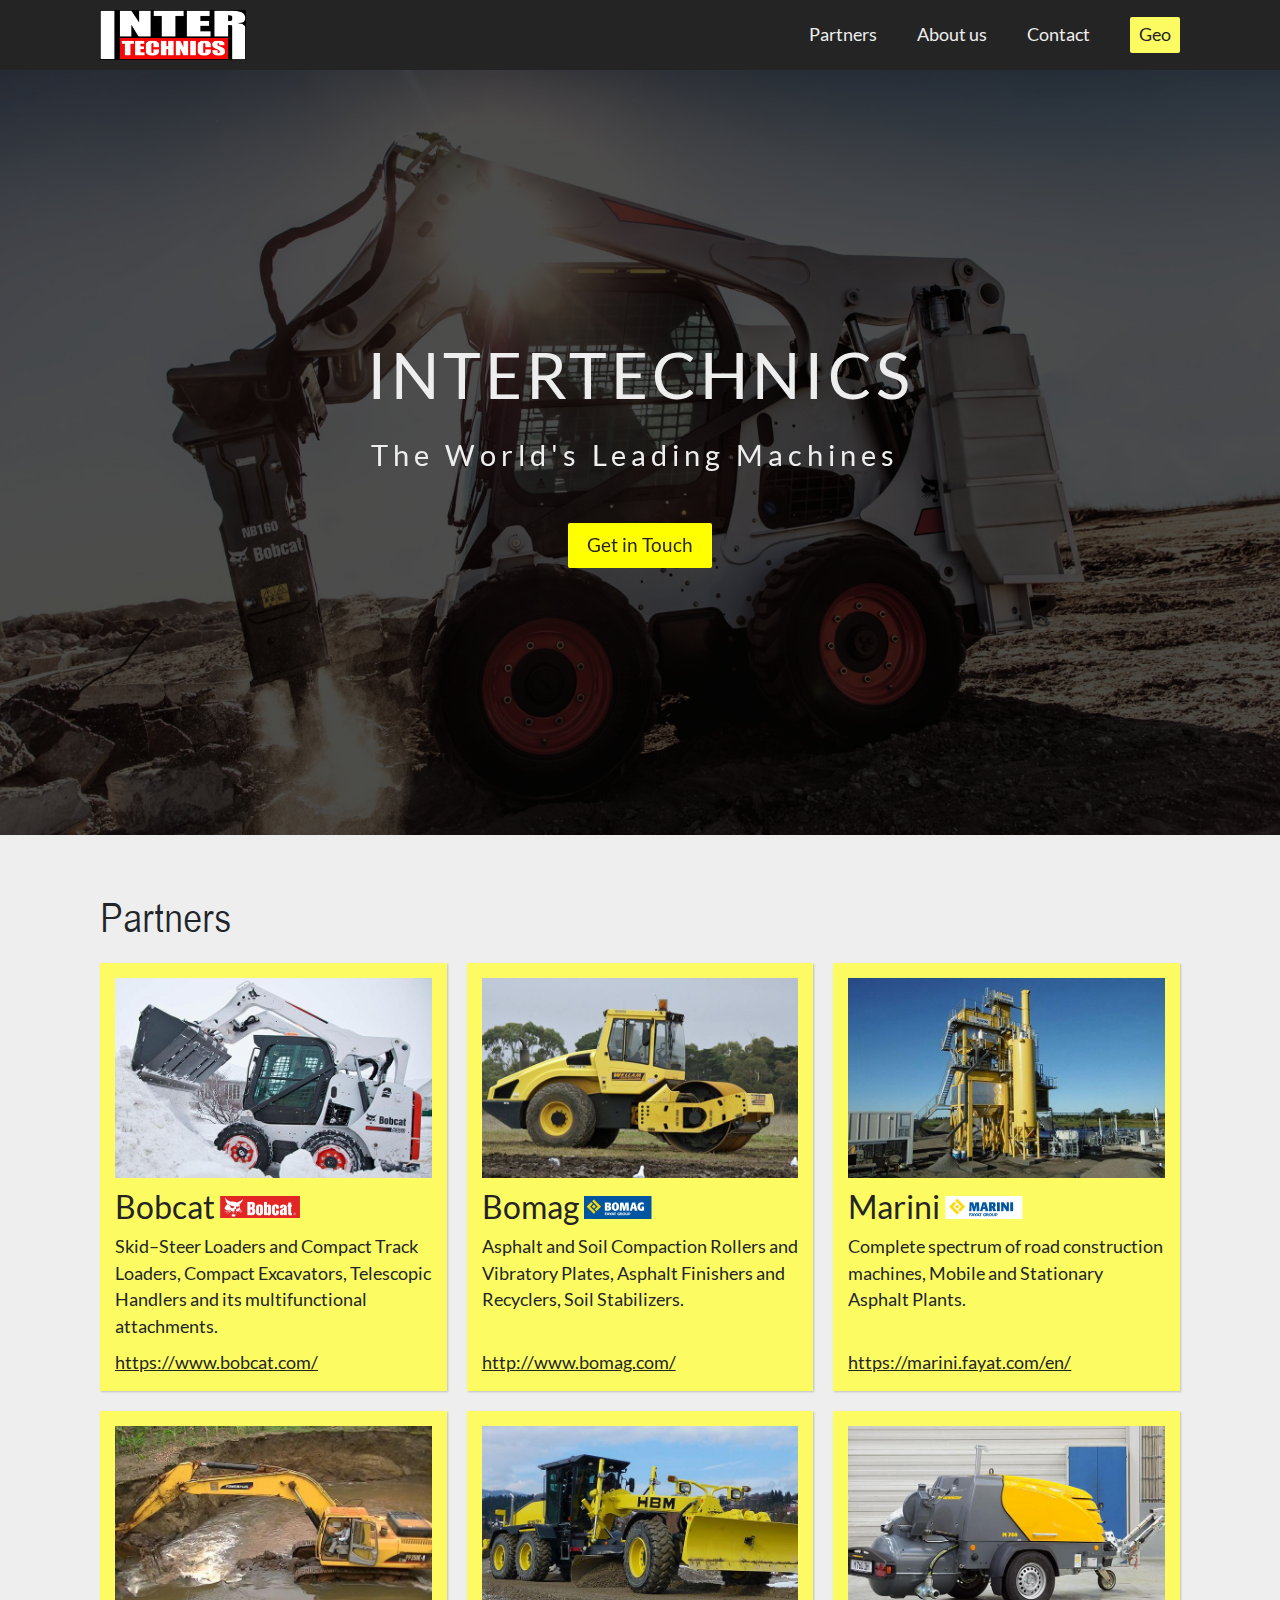
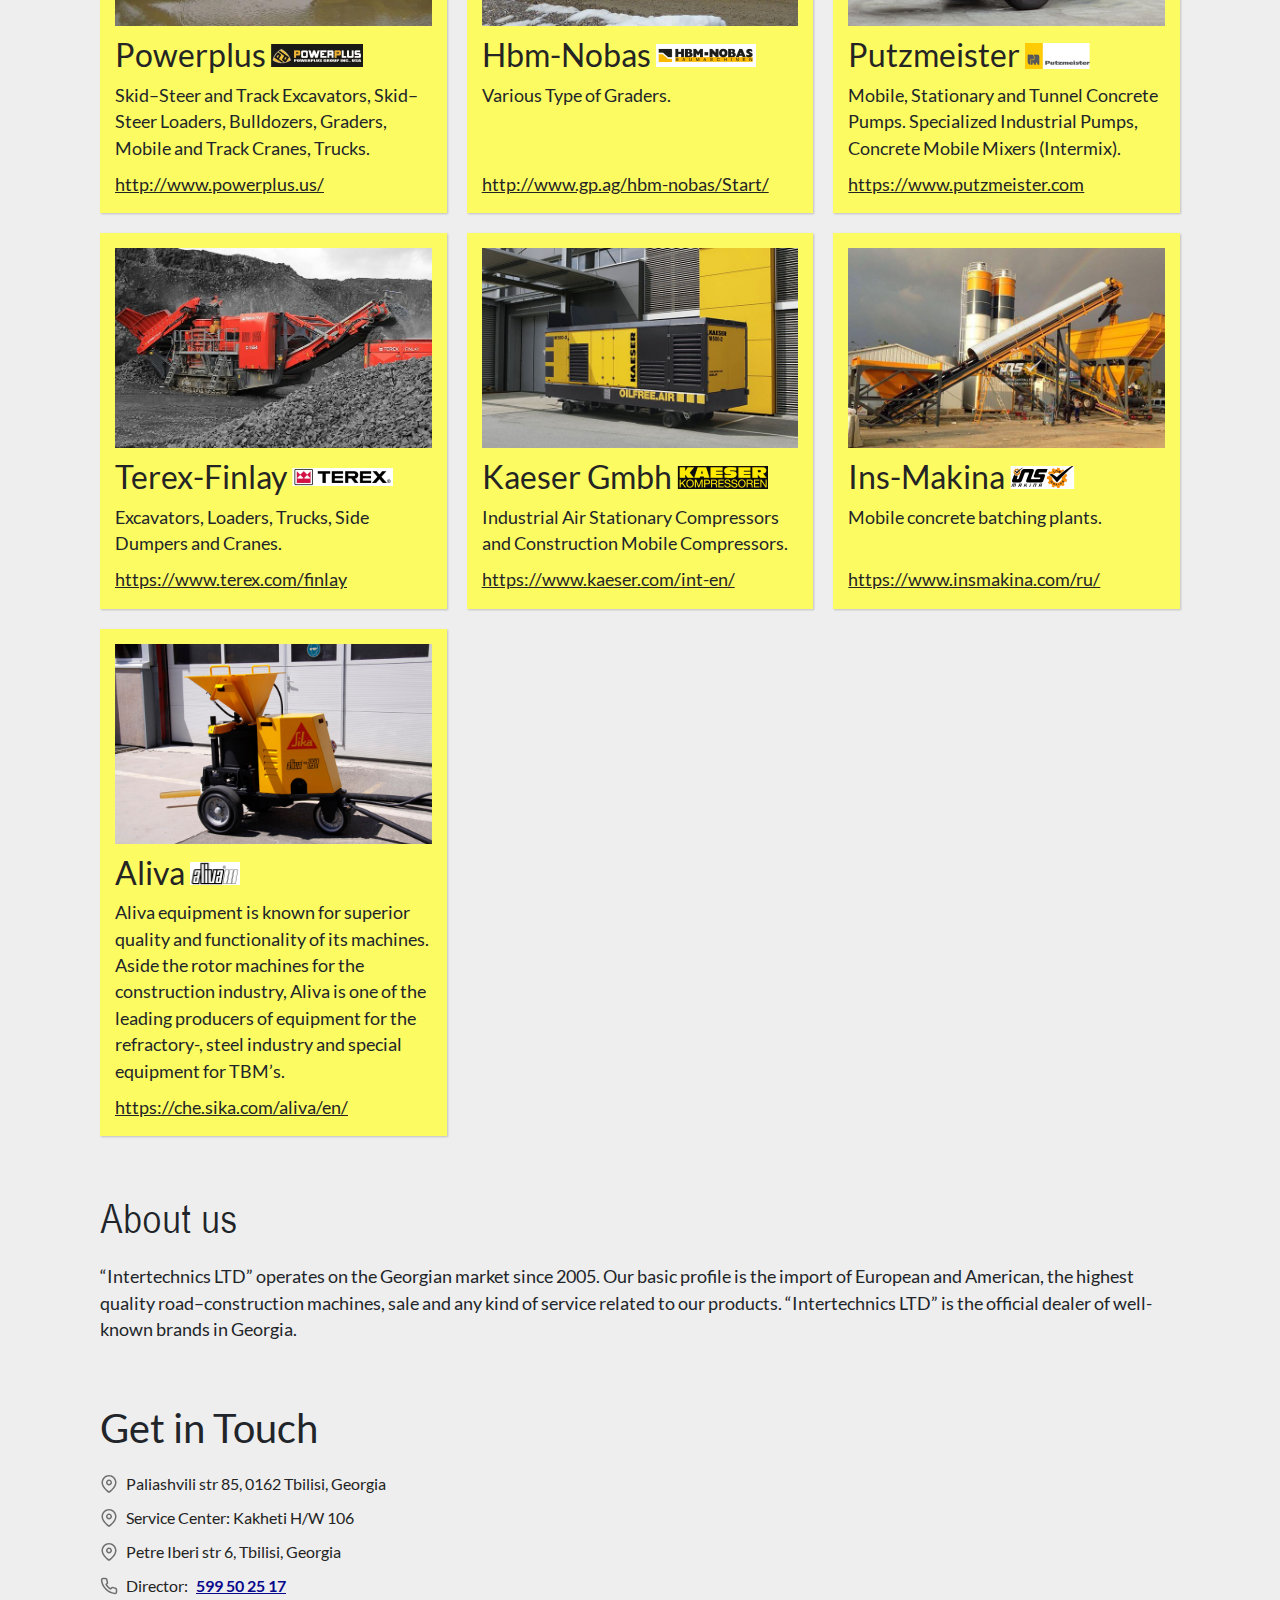
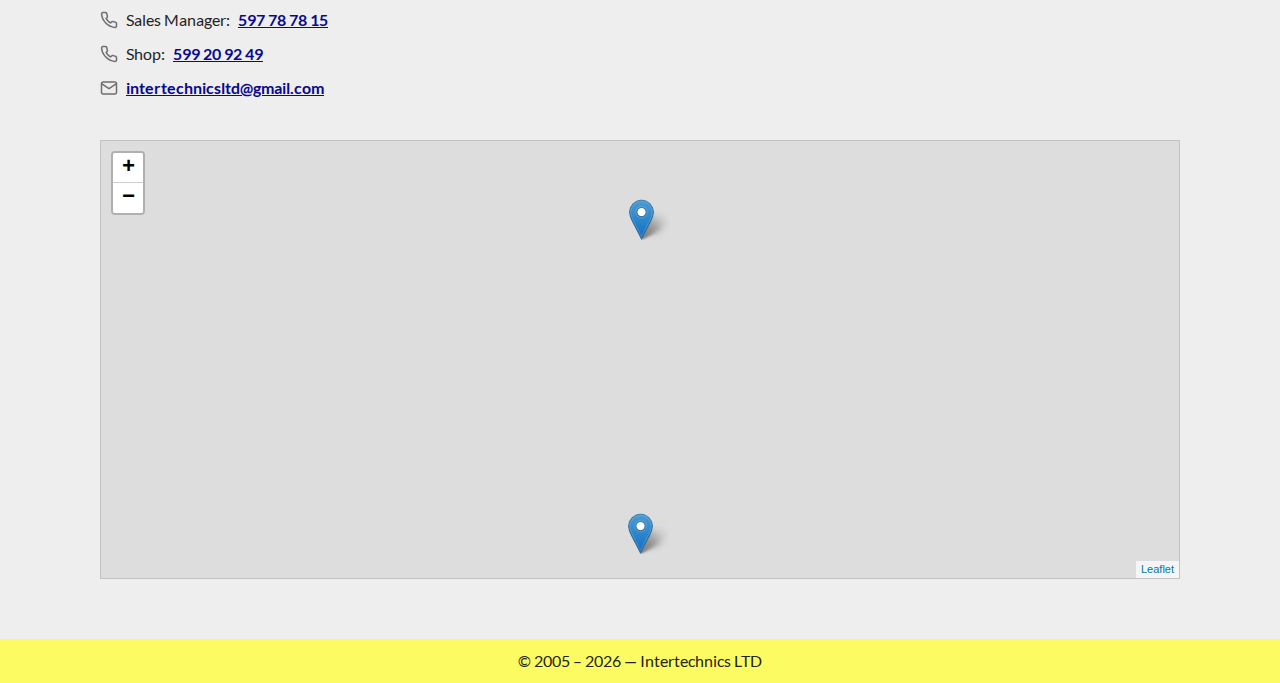
==== en/index.html @ ac61f16d "Added google analytics; Updated contact information." ====
<!DOCTYPE html>
<html lang="ka">

<head>
    <meta charset="UTF-8">
    <meta name="viewport" content="width=device-width, initial-scale=1.0">
    <meta http-equiv="X-UA-Compatible" content="ie=edge">
    <meta name="description" content="უმაღლესი ხარისხის სამშენებლო ტექნიკა.">
    <title>Intertechnics</title>

    <script defer src="../assets/js/jquery.min.js"></script>

    <!-- Owl carousel JS -->
    <script defer src="../assets/js/owl.carousel.min.js"></script>

    <!-- Map dependencies -->
    <script>
        L_PREFER_CANVAS = false;
        L_NO_TOUCH = false;
        L_DISABLE_3D = false;
    </script>
    <script asinc defer src="../assets/js/leaflet.js"></script>
    <script asinc defer src="../assets/js/bootstrap.min.js"></script>
    <link rel="stylesheet" href="../assets/css/leaflet.css" />
    <link rel="stylesheet" href="../assets/css/bootstrap.min.css" />
    <!-- End Map dependencies -->

    <!-- Owl carousel -->
    <link rel="stylesheet" href="../assets/css/owl.carousel.min.css">

    <!-- Main CSS -->
    <link rel="stylesheet" href="../assets/css/main.css">

    <!-- Main JS -->
    <script defer src="../assets/js/script.js"></script>

    <!-- Global site tag (gtag.js) - Google Analytics -->
    <script async src="https://www.googletagmanager.com/gtag/js?id=UA-199228183-1">
    </script>
    <script>
        window.dataLayer = window.dataLayer || [];
        function gtag(){dataLayer.push(arguments);}
        gtag('js', new Date());

        gtag('config', 'UA-199228183-1');
    </script>
</head>

<body>
    <header class="header">
        <div class="header__container">
            <div class="header__logo-wrap">
                <figure class="header__logo">
                    <a href="/en">
                        <img src="../images/logo.png" alt="Intertechnics">
                    </a>
                </figure>
                <h1 class="sr-only">Intertechnics</h1>
            </div>

            <nav class="nav">
                <ul>
                    <li>
                        <h2 class="sr-only">Main Menu</h2>
                    </li>
                    <li><a href="#partners" class="eng">Partners</a></li>
                    <li><a href="#about-us" class="eng">About us</a></li>
                    <li><a href="#contact" class="eng">Contact</a></li>
                </ul>
            </nav>

            <div class="language">
                <a href="/" class="eng">Geo</a>
            </div>
        </div><!-- .header__container -->
    </header><!-- header -->

    <section class="hero">
        <div class="owl-carousel carousel">
            <div class="item"><img src="../images/1.jpg" alt="carousel image"></div>
            <div class="item"><img src="../images/2.jpg" alt="carousel image"></div>
            <div class="item"><img src="../images/3.jpg" alt="carousel image"></div>
            <div class="item"><img src="../images/4.jpg" alt="carousel image"></div>
        </div>

        <div class="hero__overlay">
            <h2 class="eng">Intertechnics</h2>
            <p class="eng">The World's Leading Machines</p>

            <a href="#contact" class="hero__cta eng" role="button">Get in Touch</a>
        </div>
    </section>

    <main class="main">
        <section class="section partners" id="partners">
            <h2 class="section__title">Partners</h2>

            <div class="grid">
                <div class="grid__item">
                    <figure>
                        <img src="../images/bobcat.jpg" alt="Bobcat">
                    </figure>
                    <div>
                        <h3>
                            Bobcat
                            <img src="../images/bobcat-logo.png" alt="Bobcat Logo" class="logo">
                        </h3>
                        <div>
                            <p class="eng">Skid–Steer Loaders and Compact Track Loaders, Compact Excavators, Telescopic
                                Handlers and
                                its multifunctional attachments.</p>
                        </div>

                        <a href="https://www.bobcat.com/cis/en/index" rel="noopener" target='_blank'>
                            https://www.bobcat.com/
                        </a>
                    </div>
                </div><!-- .grid__item -->

                <div class="grid__item">
                    <figure>
                        <img src="../images/bomag.jpg" alt="Bomag">
                    </figure>
                    <div>
                        <h3>
                            Bomag
                            <img src="../images/bomag-logo.png" alt="Bomag Logo" class="logo">
                        </h3>
                        <div>
                            <p class="eng">Asphalt and Soil Compaction Rollers and Vibratory Plates, Asphalt Finishers
                                and
                                Recyclers, Soil Stabilizers.</p>
                        </div>

                        <a href="http://www.bomag.com/world/en/homepage.htm" rel="noopener" target='_blank'>
                            http://www.bomag.com/
                        </a>
                    </div>
                </div><!-- .grid__item -->

                <div class="grid__item">
                    <figure>
                        <img src="../images/marini.jpg" alt="Marini">
                    </figure>
                    <div>
                        <h3>
                            Marini
                            <img src="../images/marini-logo.png" alt="Marini Logo" class="logo">
                        </h3>
                        <div>
                            <p class="eng">Complete spectrum of road construction machines, Mobile and Stationary
                                Asphalt Plants.
                            </p>
                        </div>

                        <a href="https://marini.fayat.com/en/" rel="noopener" target='_blank'>
                            https://marini.fayat.com/en/
                        </a>
                    </div>
                </div><!-- .grid__item -->

                <div class="grid__item">
                    <figure>
                        <img src="../images/powerplus.jpg" alt="Powerplus">
                    </figure>
                    <div>
                        <h3>
                            Powerplus
                            <img src="../images/powerplus-logo.png" alt="Powerplus Logo" class="logo">
                        </h3>
                        <div>
                            <p class="eng">Skid–Steer and Track Excavators, Skid–Steer Loaders, Bulldozers, Graders,
                                Mobile and
                                Track Cranes, Trucks.</p>
                        </div>

                        <a href="http://www.powerplus.us/" rel="noopener" target='_blank'>
                            http://www.powerplus.us/
                        </a>
                    </div>
                </div><!-- .grid__item -->

                <div class="grid__item">
                    <figure>
                        <img src="../images/hbm.jpg" alt="HBM-Nobas">
                    </figure>
                    <div>
                        <h3>
                            Hbm-Nobas
                            <img src="../images/hbm-nobas-logo.png" alt="HBM-Nobas Logo" class="logo">
                        </h3>
                        <div>
                            <p class="eng">Various Type of Graders.</p>
                        </div>

                        <a href="http://www.gp.ag/hbm-nobas/Start/" rel="noopener" target='_blank'>
                            http://www.gp.ag/hbm-nobas/Start/
                        </a>
                    </div>
                </div><!-- .grid__item -->

                <div class="grid__item">
                    <figure>
                        <img src="../images/putzmeister.jpg" alt="Putzmeister">
                    </figure>
                    <div>
                        <h3>
                            Putzmeister
                            <img src="../images/putzmeister-logo.png" alt="Putzmeister Logo" class="logo">
                        </h3>
                        <div>
                            <p class="eng">Mobile, Stationary and Tunnel Concrete Pumps. Specialized Industrial Pumps,
                                Concrete
                                Mobile Mixers (Intermix).</p>
                        </div>

                        <a href="https://www.putzmeister.com/enu/index.htm" rel="noopener" target='_blank'>
                            https://www.putzmeister.com
                        </a>
                    </div>
                </div><!-- .grid__item -->

                <div class="grid__item">
                    <figure>
                        <img src="../images/terex-finlay.jpg" alt="Terex-Finlay">
                    </figure>
                    <div>
                        <h3>
                            Terex-Finlay
                            <img src="../images/terex-logo.png" alt="Terex-Finlay Logo" class="logo">
                        </h3>
                        <div>
                            <p class="eng">Excavators, Loaders, Trucks, Side Dumpers and Cranes.</p>
                        </div>

                        <a href="https://www.terex.com/finlay" rel="noopener" target='_blank'>
                            https://www.terex.com/finlay
                        </a>
                    </div>
                </div><!-- .grid__item -->

                <div class="grid__item">
                    <figure>
                        <img src="../images/kaeser.jpg" alt="Kaeser">
                    </figure>
                    <div>
                        <h3>
                            Kaeser Gmbh
                            <img src="../images/kaeser-logo.png" alt="Kaeser Logo" class="logo">
                        </h3>
                        <div>
                            <p class="eng">Industrial Air Stationary Compressors and Construction Mobile Compressors.
                            </p>
                        </div>

                        <a href="https://www.kaeser.com/int-en/" rel="noopener" target='_blank'>
                            https://www.kaeser.com/int-en/
                        </a>
                    </div>
                </div><!-- .grid__item -->

                <div class="grid__item">
                    <figure>
                        <img src="../images/ins-makina.jpg" alt="Ins-Makina">
                    </figure>
                    <div>
                        <h3>
                            Ins-Makina
                            <img src="../images/ins-makina-logo.png" alt="Ins-Makina Logo" class="logo">
                        </h3>
                        <div>
                            <p class="eng">Mobile concrete batching plants.</p>
                        </div>

                        <a href="https://www.insmakina.com/ru/" rel="noopener" target='_blank'>
                            https://www.insmakina.com/ru/
                        </a>
                    </div>
                </div><!-- .grid__item -->

                <div class="grid__item">
                    <figure>
                        <img src="../images/aliva.jpg" alt="Aliva">
                    </figure>
                    <div>
                        <h3>
                            Aliva
                            <img src="../images/aliva-logo.png" alt="Aliva Logo" class="logo">
                        </h3>
                        <div>
                            <p class="eng">Aliva equipment is known for superior quality and functionality of its
                                machines. Aside the rotor machines for the construction industry, Aliva is one of the
                                leading producers of equipment for the refractory-, steel industry and special equipment
                                for TBM’s.</p>
                        </div>

                        <a href="https://che.sika.com/aliva/en/index.html" rel="noopener" target='_blank'>
                            https://che.sika.com/aliva/en/
                        </a>
                    </div>
                </div><!-- .grid__item -->
            </div>
        </section>

        <section class="section section--about" id="about-us">
            <h2 class="section__title">About us</h2>

            <p class="eng">“Intertechnics LTD” operates on the Georgian market since 2005. Our basic profile is the
                import of
                European and American, the highest quality road–construction machines, sale and any kind of service
                related to our products. “Intertechnics LTD” is the official dealer of well-known brands in Georgia.</p>
        </section>

        <section class="section section--contact" id="contact">
            <h2 class="section__title eng">Get in Touch</h2>

            <ul class="address">
                <li class="eng">
                    <svg version="1.1" xmlns="http://www.w3.org/2000/svg" width="24" height="24" viewBox="0 0 24 24">
                        <title>map-pin</title>
                        <path
                            d="M22 10c0-2.761-1.12-5.263-2.929-7.071s-4.31-2.929-7.071-2.929-5.263 1.12-7.071 2.929-2.929 4.31-2.929 7.071c0 0.569 0.053 1.128 0.15 1.676 0.274 1.548 0.899 3.004 1.682 4.32 2.732 4.591 7.613 7.836 7.613 7.836 0.331 0.217 0.765 0.229 1.109 0 0 0 4.882-3.245 7.613-7.836 0.783-1.316 1.408-2.772 1.682-4.32 0.098-0.548 0.151-1.107 0.151-1.676zM20 10c0 0.444-0.041 0.887-0.119 1.328-0.221 1.25-0.737 2.478-1.432 3.646-1.952 3.28-5.166 5.851-6.449 6.799-1.284-0.948-4.497-3.519-6.449-6.799-0.695-1.168-1.211-2.396-1.432-3.646-0.078-0.441-0.119-0.884-0.119-1.328 0-2.209 0.894-4.208 2.343-5.657s3.448-2.343 5.657-2.343 4.208 0.894 5.657 2.343 2.343 3.448 2.343 5.657zM16 10c0-1.104-0.449-2.106-1.172-2.828s-1.724-1.172-2.828-1.172-2.106 0.449-2.828 1.172-1.172 1.724-1.172 2.828 0.449 2.106 1.172 2.828 1.724 1.172 2.828 1.172 2.106-0.449 2.828-1.172 1.172-1.724 1.172-2.828zM14 10c0 0.553-0.223 1.051-0.586 1.414s-0.861 0.586-1.414 0.586-1.051-0.223-1.414-0.586-0.586-0.861-0.586-1.414 0.223-1.051 0.586-1.414 0.861-0.586 1.414-0.586 1.051 0.223 1.414 0.586 0.586 0.861 0.586 1.414z">
                        </path>
                    </svg>

                    Paliashvili str 85, 0162 Tbilisi, Georgia</li>
                <li class="eng">
                    <svg version="1.1" xmlns="http://www.w3.org/2000/svg" width="24" height="24" viewBox="0 0 24 24">
                        <title>map-pin</title>
                        <path
                            d="M22 10c0-2.761-1.12-5.263-2.929-7.071s-4.31-2.929-7.071-2.929-5.263 1.12-7.071 2.929-2.929 4.31-2.929 7.071c0 0.569 0.053 1.128 0.15 1.676 0.274 1.548 0.899 3.004 1.682 4.32 2.732 4.591 7.613 7.836 7.613 7.836 0.331 0.217 0.765 0.229 1.109 0 0 0 4.882-3.245 7.613-7.836 0.783-1.316 1.408-2.772 1.682-4.32 0.098-0.548 0.151-1.107 0.151-1.676zM20 10c0 0.444-0.041 0.887-0.119 1.328-0.221 1.25-0.737 2.478-1.432 3.646-1.952 3.28-5.166 5.851-6.449 6.799-1.284-0.948-4.497-3.519-6.449-6.799-0.695-1.168-1.211-2.396-1.432-3.646-0.078-0.441-0.119-0.884-0.119-1.328 0-2.209 0.894-4.208 2.343-5.657s3.448-2.343 5.657-2.343 4.208 0.894 5.657 2.343 2.343 3.448 2.343 5.657zM16 10c0-1.104-0.449-2.106-1.172-2.828s-1.724-1.172-2.828-1.172-2.106 0.449-2.828 1.172-1.172 1.724-1.172 2.828 0.449 2.106 1.172 2.828 1.724 1.172 2.828 1.172 2.106-0.449 2.828-1.172 1.172-1.724 1.172-2.828zM14 10c0 0.553-0.223 1.051-0.586 1.414s-0.861 0.586-1.414 0.586-1.051-0.223-1.414-0.586-0.586-0.861-0.586-1.414 0.223-1.051 0.586-1.414 0.861-0.586 1.414-0.586 1.051 0.223 1.414 0.586 0.586 0.861 0.586 1.414z">
                        </path>
                    </svg>

                    Service Center: Kakheti H/W 106</li>
                <li class="eng">
                    <svg version="1.1" xmlns="http://www.w3.org/2000/svg" width="24" height="24" viewBox="0 0 24 24">
                        <title>map-pin</title>
                        <path
                            d="M22 10c0-2.761-1.12-5.263-2.929-7.071s-4.31-2.929-7.071-2.929-5.263 1.12-7.071 2.929-2.929 4.31-2.929 7.071c0 0.569 0.053 1.128 0.15 1.676 0.274 1.548 0.899 3.004 1.682 4.32 2.732 4.591 7.613 7.836 7.613 7.836 0.331 0.217 0.765 0.229 1.109 0 0 0 4.882-3.245 7.613-7.836 0.783-1.316 1.408-2.772 1.682-4.32 0.098-0.548 0.151-1.107 0.151-1.676zM20 10c0 0.444-0.041 0.887-0.119 1.328-0.221 1.25-0.737 2.478-1.432 3.646-1.952 3.28-5.166 5.851-6.449 6.799-1.284-0.948-4.497-3.519-6.449-6.799-0.695-1.168-1.211-2.396-1.432-3.646-0.078-0.441-0.119-0.884-0.119-1.328 0-2.209 0.894-4.208 2.343-5.657s3.448-2.343 5.657-2.343 4.208 0.894 5.657 2.343 2.343 3.448 2.343 5.657zM16 10c0-1.104-0.449-2.106-1.172-2.828s-1.724-1.172-2.828-1.172-2.106 0.449-2.828 1.172-1.172 1.724-1.172 2.828 0.449 2.106 1.172 2.828 1.724 1.172 2.828 1.172 2.106-0.449 2.828-1.172 1.172-1.724 1.172-2.828zM14 10c0 0.553-0.223 1.051-0.586 1.414s-0.861 0.586-1.414 0.586-1.051-0.223-1.414-0.586-0.586-0.861-0.586-1.414 0.223-1.051 0.586-1.414 0.861-0.586 1.414-0.586 1.051 0.223 1.414 0.586 0.586 0.861 0.586 1.414z">
                        </path>
                    </svg>

                    Petre Iberi str 6, Tbilisi, Georgia</li>
                <li  class="eng">
                    <svg version="1.1" xmlns="http://www.w3.org/2000/svg" width="24" height="24" viewBox="0 0 24 24">
                        <title>phone</title>
                        <path
                            d="M23 16.92c0.016-0.714-0.236-1.404-0.673-1.943-0.46-0.566-1.129-0.967-1.925-1.080-0.8-0.098-1.695-0.314-2.586-0.646-0.433-0.159-0.893-0.218-1.344-0.174-0.663 0.064-1.307 0.349-1.819 0.855l-0.72 0.72c-1.77-1.117-3.36-2.667-4.583-4.589l0.726-0.726c0.322-0.33 0.563-0.726 0.707-1.156 0.212-0.632 0.214-1.336-0.039-2.011-0.289-0.753-0.518-1.644-0.644-2.595-0.104-0.715-0.455-1.347-0.963-1.805-0.539-0.485-1.256-0.778-2.027-0.77h-2.996c-0.088 0-0.182 0.004-0.273 0.012-0.824 0.075-1.542 0.478-2.033 1.066s-0.758 1.367-0.683 2.199c0.3 3.076 1.365 6.243 3.216 9.102 1.502 2.413 3.648 4.623 6.298 6.306 2.568 1.697 5.684 2.862 9.086 3.231 0.092 0.009 0.191 0.013 0.288 0.013 0.828-0.003 1.578-0.343 2.118-0.887s0.873-1.297 0.87-2.121zM21 16.92v3c0.001 0.28-0.109 0.53-0.29 0.712s-0.429 0.295-0.706 0.296l-0.088-0.004c-3.060-0.333-5.873-1.388-8.174-2.909-2.428-1.543-4.359-3.538-5.702-5.694-1.697-2.62-2.655-5.481-2.924-8.238-0.024-0.268 0.064-0.526 0.229-0.724s0.403-0.33 0.678-0.355l3.087-0.004c0.271-0.003 0.507 0.094 0.687 0.256 0.17 0.154 0.288 0.366 0.323 0.608 0.142 1.072 0.408 2.117 0.757 3.025 0.081 0.216 0.080 0.447 0.010 0.658-0.049 0.145-0.131 0.281-0.242 0.395l-1.262 1.261c-0.324 0.324-0.379 0.814-0.162 1.201 1.584 2.785 3.839 4.957 6.381 6.378 0.397 0.222 0.882 0.144 1.195-0.166l1.27-1.27c0.166-0.164 0.377-0.257 0.598-0.279 0.152-0.015 0.31 0.005 0.459 0.060 1.022 0.381 2.070 0.636 3.034 0.754 0.241 0.034 0.462 0.166 0.615 0.355 0.147 0.181 0.231 0.412 0.226 0.682z">
                        </path>
                    </svg>
                    <span>
                        Director:
                    </span>
                    <a href="tel:+995599502517">599 50 25 17</a>
                </li>
                <li  class="eng">
                    <svg version="1.1" xmlns="http://www.w3.org/2000/svg" width="24" height="24" viewBox="0 0 24 24">
                        <title>phone</title>
                        <path
                            d="M23 16.92c0.016-0.714-0.236-1.404-0.673-1.943-0.46-0.566-1.129-0.967-1.925-1.080-0.8-0.098-1.695-0.314-2.586-0.646-0.433-0.159-0.893-0.218-1.344-0.174-0.663 0.064-1.307 0.349-1.819 0.855l-0.72 0.72c-1.77-1.117-3.36-2.667-4.583-4.589l0.726-0.726c0.322-0.33 0.563-0.726 0.707-1.156 0.212-0.632 0.214-1.336-0.039-2.011-0.289-0.753-0.518-1.644-0.644-2.595-0.104-0.715-0.455-1.347-0.963-1.805-0.539-0.485-1.256-0.778-2.027-0.77h-2.996c-0.088 0-0.182 0.004-0.273 0.012-0.824 0.075-1.542 0.478-2.033 1.066s-0.758 1.367-0.683 2.199c0.3 3.076 1.365 6.243 3.216 9.102 1.502 2.413 3.648 4.623 6.298 6.306 2.568 1.697 5.684 2.862 9.086 3.231 0.092 0.009 0.191 0.013 0.288 0.013 0.828-0.003 1.578-0.343 2.118-0.887s0.873-1.297 0.87-2.121zM21 16.92v3c0.001 0.28-0.109 0.53-0.29 0.712s-0.429 0.295-0.706 0.296l-0.088-0.004c-3.060-0.333-5.873-1.388-8.174-2.909-2.428-1.543-4.359-3.538-5.702-5.694-1.697-2.62-2.655-5.481-2.924-8.238-0.024-0.268 0.064-0.526 0.229-0.724s0.403-0.33 0.678-0.355l3.087-0.004c0.271-0.003 0.507 0.094 0.687 0.256 0.17 0.154 0.288 0.366 0.323 0.608 0.142 1.072 0.408 2.117 0.757 3.025 0.081 0.216 0.080 0.447 0.010 0.658-0.049 0.145-0.131 0.281-0.242 0.395l-1.262 1.261c-0.324 0.324-0.379 0.814-0.162 1.201 1.584 2.785 3.839 4.957 6.381 6.378 0.397 0.222 0.882 0.144 1.195-0.166l1.27-1.27c0.166-0.164 0.377-0.257 0.598-0.279 0.152-0.015 0.31 0.005 0.459 0.060 1.022 0.381 2.070 0.636 3.034 0.754 0.241 0.034 0.462 0.166 0.615 0.355 0.147 0.181 0.231 0.412 0.226 0.682z">
                        </path>
                    </svg>
                    <span>
                        Sales Manager:
                    </span>
                    <a href="tel:+995597787815">597 78 78 15</a>
                </li>
                <li  class="eng">
                    <svg version="1.1" xmlns="http://www.w3.org/2000/svg" width="24" height="24" viewBox="0 0 24 24">
                        <title>phone</title>
                        <path
                            d="M23 16.92c0.016-0.714-0.236-1.404-0.673-1.943-0.46-0.566-1.129-0.967-1.925-1.080-0.8-0.098-1.695-0.314-2.586-0.646-0.433-0.159-0.893-0.218-1.344-0.174-0.663 0.064-1.307 0.349-1.819 0.855l-0.72 0.72c-1.77-1.117-3.36-2.667-4.583-4.589l0.726-0.726c0.322-0.33 0.563-0.726 0.707-1.156 0.212-0.632 0.214-1.336-0.039-2.011-0.289-0.753-0.518-1.644-0.644-2.595-0.104-0.715-0.455-1.347-0.963-1.805-0.539-0.485-1.256-0.778-2.027-0.77h-2.996c-0.088 0-0.182 0.004-0.273 0.012-0.824 0.075-1.542 0.478-2.033 1.066s-0.758 1.367-0.683 2.199c0.3 3.076 1.365 6.243 3.216 9.102 1.502 2.413 3.648 4.623 6.298 6.306 2.568 1.697 5.684 2.862 9.086 3.231 0.092 0.009 0.191 0.013 0.288 0.013 0.828-0.003 1.578-0.343 2.118-0.887s0.873-1.297 0.87-2.121zM21 16.92v3c0.001 0.28-0.109 0.53-0.29 0.712s-0.429 0.295-0.706 0.296l-0.088-0.004c-3.060-0.333-5.873-1.388-8.174-2.909-2.428-1.543-4.359-3.538-5.702-5.694-1.697-2.62-2.655-5.481-2.924-8.238-0.024-0.268 0.064-0.526 0.229-0.724s0.403-0.33 0.678-0.355l3.087-0.004c0.271-0.003 0.507 0.094 0.687 0.256 0.17 0.154 0.288 0.366 0.323 0.608 0.142 1.072 0.408 2.117 0.757 3.025 0.081 0.216 0.080 0.447 0.010 0.658-0.049 0.145-0.131 0.281-0.242 0.395l-1.262 1.261c-0.324 0.324-0.379 0.814-0.162 1.201 1.584 2.785 3.839 4.957 6.381 6.378 0.397 0.222 0.882 0.144 1.195-0.166l1.27-1.27c0.166-0.164 0.377-0.257 0.598-0.279 0.152-0.015 0.31 0.005 0.459 0.060 1.022 0.381 2.070 0.636 3.034 0.754 0.241 0.034 0.462 0.166 0.615 0.355 0.147 0.181 0.231 0.412 0.226 0.682z">
                        </path>
                    </svg>
                    <span>
                        Shop:
                    </span>
                    <a href="tel:+995599209249">599 20 92 49</a>
                </li>
                <li  class="eng">
                    <svg version="1.1" xmlns="http://www.w3.org/2000/svg" width="24" height="24" viewBox="0 0 24 24">
                        <title>mail</title>
                        <path
                            d="M3 7.921l8.427 5.899c0.34 0.235 0.795 0.246 1.147 0l8.426-5.899v10.079c0 0.272-0.11 0.521-0.295 0.705s-0.433 0.295-0.705 0.295h-16c-0.272 0-0.521-0.11-0.705-0.295s-0.295-0.433-0.295-0.705zM1 6.012v11.988c0 0.828 0.34 1.579 0.88 2.12s1.292 0.88 2.12 0.88h16c0.828 0 1.579-0.34 2.12-0.88s0.88-1.292 0.88-2.12v-11.988c0-0.010 0-0.020 0-0.030-0.005-0.821-0.343-1.565-0.88-2.102-0.541-0.54-1.292-0.88-2.12-0.88h-16c-0.828 0-1.579 0.34-2.12 0.88-0.537 0.537-0.875 1.281-0.88 2.103 0 0.005 0 0.011 0 0.017zM20.894 5.554l-8.894 6.225-8.894-6.225c0.048-0.096 0.112-0.183 0.188-0.259 0.185-0.185 0.434-0.295 0.706-0.295h16c0.272 0 0.521 0.11 0.705 0.295 0.076 0.076 0.14 0.164 0.188 0.259z">
                        </path>
                    </svg>
                    <a href="mailto:intertechnicsltd@gmail.com">intertechnicsltd@gmail.com</a>
                </li>
            </ul>

            <div class="folium-map" id="map_3f3901e7b2c14558bf4bf95d9246f404"></div>
        </section>
    </main>

    <footer class="footer">
        <div class="footer__copy eng">&copy; 2005 &ndash; <span id="current-year"></span> &mdash; Intertechnics LTD
        </div>
    </footer>
</body>

</html>
---- assets/css/leaflet.css ----
/* required styles */

.leaflet-pane,
.leaflet-tile,
.leaflet-marker-icon,
.leaflet-marker-shadow,
.leaflet-tile-container,
.leaflet-pane > svg,
.leaflet-pane > canvas,
.leaflet-zoom-box,
.leaflet-image-layer,
.leaflet-layer {
	position: absolute;
	left: 0;
	top: 0;
	}
.leaflet-container {
	overflow: hidden;
	}
.leaflet-tile,
.leaflet-marker-icon,
.leaflet-marker-shadow {
	-webkit-user-select: none;
	   -moz-user-select: none;
	        user-select: none;
	  -webkit-user-drag: none;
	}
/* Prevents IE11 from highlighting tiles in blue */
.leaflet-tile::selection {
	background: transparent;
}
/* Safari renders non-retina tile on retina better with this, but Chrome is worse */
.leaflet-safari .leaflet-tile {
	image-rendering: -webkit-optimize-contrast;
	}
/* hack that prevents hw layers "stretching" when loading new tiles */
.leaflet-safari .leaflet-tile-container {
	width: 1600px;
	height: 1600px;
	-webkit-transform-origin: 0 0;
	}
.leaflet-marker-icon,
.leaflet-marker-shadow {
	display: block;
	}
/* .leaflet-container svg: reset svg max-width decleration shipped in Joomla! (joomla.org) 3.x */
/* .leaflet-container img: map is broken in FF if you have max-width: 100% on tiles */
.leaflet-container .leaflet-overlay-pane svg,
.leaflet-container .leaflet-marker-pane img,
.leaflet-container .leaflet-shadow-pane img,
.leaflet-container .leaflet-tile-pane img,
.leaflet-container img.leaflet-image-layer,
.leaflet-container .leaflet-tile {
	max-width: none !important;
	max-height: none !important;
	}

.leaflet-container.leaflet-touch-zoom {
	-ms-touch-action: pan-x pan-y;
	touch-action: pan-x pan-y;
	}
.leaflet-container.leaflet-touch-drag {
	-ms-touch-action: pinch-zoom;
	/* Fallback for FF which doesn't support pinch-zoom */
	touch-action: none;
	touch-action: pinch-zoom;
}
.leaflet-container.leaflet-touch-drag.leaflet-touch-zoom {
	-ms-touch-action: none;
	touch-action: none;
}
.leaflet-container {
	-webkit-tap-highlight-color: transparent;
}
.leaflet-container a {
	-webkit-tap-highlight-color: rgba(51, 181, 229, 0.4);
}
.leaflet-tile {
	filter: inherit;
	visibility: hidden;
	}
.leaflet-tile-loaded {
	visibility: inherit;
	}
.leaflet-zoom-box {
	width: 0;
	height: 0;
	-moz-box-sizing: border-box;
	     box-sizing: border-box;
	z-index: 800;
	}
/* workaround for https://bugzilla.mozilla.org/show_bug.cgi?id=888319 */
.leaflet-overlay-pane svg {
	-moz-user-select: none;
	}

.leaflet-pane         { z-index: 400; }

.leaflet-tile-pane    { z-index: 200; }
.leaflet-overlay-pane { z-index: 400; }
.leaflet-shadow-pane  { z-index: 500; }
.leaflet-marker-pane  { z-index: 600; }
.leaflet-tooltip-pane   { z-index: 650; }
.leaflet-popup-pane   { z-index: 700; }

.leaflet-map-pane canvas { z-index: 100; }
.leaflet-map-pane svg    { z-index: 200; }

.leaflet-vml-shape {
	width: 1px;
	height: 1px;
	}
.lvml {
	behavior: url(#default#VML);
	display: inline-block;
	position: absolute;
	}


/* control positioning */

.leaflet-control {
	position: relative;
	z-index: 800;
	pointer-events: visiblePainted; /* IE 9-10 doesn't have auto */
	pointer-events: auto;
	}
.leaflet-top,
.leaflet-bottom {
	position: absolute;
	z-index: 1000;
	pointer-events: none;
	}
.leaflet-top {
	top: 0;
	}
.leaflet-right {
	right: 0;
	}
.leaflet-bottom {
	bottom: 0;
	}
.leaflet-left {
	left: 0;
	}
.leaflet-control {
	float: left;
	clear: both;
	}
.leaflet-right .leaflet-control {
	float: right;
	}
.leaflet-top .leaflet-control {
	margin-top: 10px;
	}
.leaflet-bottom .leaflet-control {
	margin-bottom: 10px;
	}
.leaflet-left .leaflet-control {
	margin-left: 10px;
	}
.leaflet-right .leaflet-control {
	margin-right: 10px;
	}


/* zoom and fade animations */

.leaflet-fade-anim .leaflet-tile {
	will-change: opacity;
	}
.leaflet-fade-anim .leaflet-popup {
	opacity: 0;
	-webkit-transition: opacity 0.2s linear;
	   -moz-transition: opacity 0.2s linear;
	        transition: opacity 0.2s linear;
	}
.leaflet-fade-anim .leaflet-map-pane .leaflet-popup {
	opacity: 1;
	}
.leaflet-zoom-animated {
	-webkit-transform-origin: 0 0;
	    -ms-transform-origin: 0 0;
	        transform-origin: 0 0;
	}
.leaflet-zoom-anim .leaflet-zoom-animated {
	will-change: transform;
	}
.leaflet-zoom-anim .leaflet-zoom-animated {
	-webkit-transition: -webkit-transform 0.25s cubic-bezier(0,0,0.25,1);
	   -moz-transition:    -moz-transform 0.25s cubic-bezier(0,0,0.25,1);
	        transition:         transform 0.25s cubic-bezier(0,0,0.25,1);
	}
.leaflet-zoom-anim .leaflet-tile,
.leaflet-pan-anim .leaflet-tile {
	-webkit-transition: none;
	   -moz-transition: none;
	        transition: none;
	}

.leaflet-zoom-anim .leaflet-zoom-hide {
	visibility: hidden;
	}


/* cursors */

.leaflet-interactive {
	cursor: pointer;
	}
.leaflet-grab {
	cursor: -webkit-grab;
	cursor:    -moz-grab;
	cursor:         grab;
	}
.leaflet-crosshair,
.leaflet-crosshair .leaflet-interactive {
	cursor: crosshair;
	}
.leaflet-popup-pane,
.leaflet-control {
	cursor: auto;
	}
.leaflet-dragging .leaflet-grab,
.leaflet-dragging .leaflet-grab .leaflet-interactive,
.leaflet-dragging .leaflet-marker-draggable {
	cursor: move;
	cursor: -webkit-grabbing;
	cursor:    -moz-grabbing;
	cursor:         grabbing;
	}

/* marker & overlays interactivity */
.leaflet-marker-icon,
.leaflet-marker-shadow,
.leaflet-image-layer,
.leaflet-pane > svg path,
.leaflet-tile-container {
	pointer-events: none;
	}

.leaflet-marker-icon.leaflet-interactive,
.leaflet-image-layer.leaflet-interactive,
.leaflet-pane > svg path.leaflet-interactive,
svg.leaflet-image-layer.leaflet-interactive path {
	pointer-events: visiblePainted; /* IE 9-10 doesn't have auto */
	pointer-events: auto;
	}

/* visual tweaks */

.leaflet-container {
	background: #ddd;
	outline: 0;
	}
.leaflet-container a {
	color: #0078A8;
	}
.leaflet-container a.leaflet-active {
	outline: 2px solid orange;
	}
.leaflet-zoom-box {
	border: 2px dotted #38f;
	background: rgba(255,255,255,0.5);
	}


/* general typography */
.leaflet-container {
	font: 12px/1.5 "Helvetica Neue", Arial, Helvetica, sans-serif;
	}


/* general toolbar styles */

.leaflet-bar {
	box-shadow: 0 1px 5px rgba(0,0,0,0.65);
	border-radius: 4px;
	}
.leaflet-bar a,
.leaflet-bar a:hover {
	background-color: #fff;
	border-bottom: 1px solid #ccc;
	width: 26px;
	height: 26px;
	line-height: 26px;
	display: block;
	text-align: center;
	text-decoration: none;
	color: black;
	}
.leaflet-bar a,
.leaflet-control-layers-toggle {
	background-position: 50% 50%;
	background-repeat: no-repeat;
	display: block;
	}
.leaflet-bar a:hover {
	background-color: #f4f4f4;
	}
.leaflet-bar a:first-child {
	border-top-left-radius: 4px;
	border-top-right-radius: 4px;
	}
.leaflet-bar a:last-child {
	border-bottom-left-radius: 4px;
	border-bottom-right-radius: 4px;
	border-bottom: none;
	}
.leaflet-bar a.leaflet-disabled {
	cursor: default;
	background-color: #f4f4f4;
	color: #bbb;
	}

.leaflet-touch .leaflet-bar a {
	width: 30px;
	height: 30px;
	line-height: 30px;
	}
.leaflet-touch .leaflet-bar a:first-child {
	border-top-left-radius: 2px;
	border-top-right-radius: 2px;
	}
.leaflet-touch .leaflet-bar a:last-child {
	border-bottom-left-radius: 2px;
	border-bottom-right-radius: 2px;
	}

/* zoom control */

.leaflet-control-zoom-in,
.leaflet-control-zoom-out {
	font: bold 18px 'Lucida Console', Monaco, monospace;
	text-indent: 1px;
	}

.leaflet-touch .leaflet-control-zoom-in, .leaflet-touch .leaflet-control-zoom-out  {
	font-size: 22px;
	}


/* layers control */

.leaflet-control-layers {
	box-shadow: 0 1px 5px rgba(0,0,0,0.4);
	background: #fff;
	border-radius: 5px;
	}
.leaflet-control-layers-toggle {
	background-image: url(images/layers.png);
	width: 36px;
	height: 36px;
	}
.leaflet-retina .leaflet-control-layers-toggle {
	background-image: url(images/layers-2x.png);
	background-size: 26px 26px;
	}
.leaflet-touch .leaflet-control-layers-toggle {
	width: 44px;
	height: 44px;
	}
.leaflet-control-layers .leaflet-control-layers-list,
.leaflet-control-layers-expanded .leaflet-control-layers-toggle {
	display: none;
	}
.leaflet-control-layers-expanded .leaflet-control-layers-list {
	display: block;
	position: relative;
	}
.leaflet-control-layers-expanded {
	padding: 6px 10px 6px 6px;
	color: #333;
	background: #fff;
	}
.leaflet-control-layers-scrollbar {
	overflow-y: scroll;
	overflow-x: hidden;
	padding-right: 5px;
	}
.leaflet-control-layers-selector {
	margin-top: 2px;
	position: relative;
	top: 1px;
	}
.leaflet-control-layers label {
	display: block;
	}
.leaflet-control-layers-separator {
	height: 0;
	border-top: 1px solid #ddd;
	margin: 5px -10px 5px -6px;
	}

/* Default icon URLs */
.leaflet-default-icon-path {
	background-image: url(images/marker-icon.png);
	}


/* attribution and scale controls */

.leaflet-container .leaflet-control-attribution {
	background: #fff;
	background: rgba(255, 255, 255, 0.7);
	margin: 0;
	}
.leaflet-control-attribution,
.leaflet-control-scale-line {
	padding: 0 5px;
	color: #333;
	}
.leaflet-control-attribution a {
	text-decoration: none;
	}
.leaflet-control-attribution a:hover {
	text-decoration: underline;
	}
.leaflet-container .leaflet-control-attribution,
.leaflet-container .leaflet-control-scale {
	font-size: 11px;
	}
.leaflet-left .leaflet-control-scale {
	margin-left: 5px;
	}
.leaflet-bottom .leaflet-control-scale {
	margin-bottom: 5px;
	}
.leaflet-control-scale-line {
	border: 2px solid #777;
	border-top: none;
	line-height: 1.1;
	padding: 2px 5px 1px;
	font-size: 11px;
	white-space: nowrap;
	overflow: hidden;
	-moz-box-sizing: border-box;
	     box-sizing: border-box;

	background: #fff;
	background: rgba(255, 255, 255, 0.5);
	}
.leaflet-control-scale-line:not(:first-child) {
	border-top: 2px solid #777;
	border-bottom: none;
	margin-top: -2px;
	}
.leaflet-control-scale-line:not(:first-child):not(:last-child) {
	border-bottom: 2px solid #777;
	}

.leaflet-touch .leaflet-control-attribution,
.leaflet-touch .leaflet-control-layers,
.leaflet-touch .leaflet-bar {
	box-shadow: none;
	}
.leaflet-touch .leaflet-control-layers,
.leaflet-touch .leaflet-bar {
	border: 2px solid rgba(0,0,0,0.2);
	background-clip: padding-box;
	}


/* popup */

.leaflet-popup {
	position: absolute;
	text-align: center;
	margin-bottom: 20px;
	}
.leaflet-popup-content-wrapper {
	padding: 1px;
	text-align: left;
	border-radius: 12px;
	}
.leaflet-popup-content {
	margin: 13px 19px;
	line-height: 1.4;
	}
.leaflet-popup-content p {
	margin: 18px 0;
	}
.leaflet-popup-tip-container {
	width: 40px;
	height: 20px;
	position: absolute;
	left: 50%;
	margin-left: -20px;
	overflow: hidden;
	pointer-events: none;
	}
.leaflet-popup-tip {
	width: 17px;
	height: 17px;
	padding: 1px;

	margin: -10px auto 0;

	-webkit-transform: rotate(45deg);
	   -moz-transform: rotate(45deg);
	    -ms-transform: rotate(45deg);
	        transform: rotate(45deg);
	}
.leaflet-popup-content-wrapper,
.leaflet-popup-tip {
	background: white;
	color: #333;
	box-shadow: 0 3px 14px rgba(0,0,0,0.4);
	}
.leaflet-container a.leaflet-popup-close-button {
	position: absolute;
	top: 0;
	right: 0;
	padding: 4px 4px 0 0;
	border: none;
	text-align: center;
	width: 18px;
	height: 14px;
	font: 16px/14px Tahoma, Verdana, sans-serif;
	color: #c3c3c3;
	text-decoration: none;
	font-weight: bold;
	background: transparent;
	}
.leaflet-container a.leaflet-popup-close-button:hover {
	color: #999;
	}
.leaflet-popup-scrolled {
	overflow: auto;
	border-bottom: 1px solid #ddd;
	border-top: 1px solid #ddd;
	}

.leaflet-oldie .leaflet-popup-content-wrapper {
	zoom: 1;
	}
.leaflet-oldie .leaflet-popup-tip {
	width: 24px;
	margin: 0 auto;

	-ms-filter: "progid:DXImageTransform.Microsoft.Matrix(M11=0.70710678, M12=0.70710678, M21=-0.70710678, M22=0.70710678)";
	filter: progid:DXImageTransform.Microsoft.Matrix(M11=0.70710678, M12=0.70710678, M21=-0.70710678, M22=0.70710678);
	}
.leaflet-oldie .leaflet-popup-tip-container {
	margin-top: -1px;
	}

.leaflet-oldie .leaflet-control-zoom,
.leaflet-oldie .leaflet-control-layers,
.leaflet-oldie .leaflet-popup-content-wrapper,
.leaflet-oldie .leaflet-popup-tip {
	border: 1px solid #999;
	}


/* div icon */

.leaflet-div-icon {
	background: #fff;
	border: 1px solid #666;
	}


/* Tooltip */
/* Base styles for the element that has a tooltip */
.leaflet-tooltip {
	position: absolute;
	padding: 6px;
	background-color: #fff;
	border: 1px solid #fff;
	border-radius: 3px;
	color: #222;
	white-space: nowrap;
	-webkit-user-select: none;
	-moz-user-select: none;
	-ms-user-select: none;
	user-select: none;
	pointer-events: none;
	box-shadow: 0 1px 3px rgba(0,0,0,0.4);
	}
.leaflet-tooltip.leaflet-clickable {
	cursor: pointer;
	pointer-events: auto;
	}
.leaflet-tooltip-top:before,
.leaflet-tooltip-bottom:before,
.leaflet-tooltip-left:before,
.leaflet-tooltip-right:before {
	position: absolute;
	pointer-events: none;
	border: 6px solid transparent;
	background: transparent;
	content: "";
	}

/* Directions */

.leaflet-tooltip-bottom {
	margin-top: 6px;
}
.leaflet-tooltip-top {
	margin-top: -6px;
}
.leaflet-tooltip-bottom:before,
.leaflet-tooltip-top:before {
	left: 50%;
	margin-left: -6px;
	}
.leaflet-tooltip-top:before {
	bottom: 0;
	margin-bottom: -12px;
	border-top-color: #fff;
	}
.leaflet-tooltip-bottom:before {
	top: 0;
	margin-top: -12px;
	margin-left: -6px;
	border-bottom-color: #fff;
	}
.leaflet-tooltip-left {
	margin-left: -6px;
}
.leaflet-tooltip-right {
	margin-left: 6px;
}
.leaflet-tooltip-left:before,
.leaflet-tooltip-right:before {
	top: 50%;
	margin-top: -6px;
	}
.leaflet-tooltip-left:before {
	right: 0;
	margin-right: -12px;
	border-left-color: #fff;
	}
.leaflet-tooltip-right:before {
	left: 0;
	margin-left: -12px;
	border-right-color: #fff;
	}
---- assets/css/main.css ----
@font-face {
  font-family: "BPG Algeti";
  src: url("../fonts/BPGAlgeti.woff2") format("woff2"), url("../fonts/BPGAlgeti.woff") format("woff");
  font-weight: normal;
  font-style: normal;
}
@font-face {
  font-family: "Lato";
  src: url("../fonts/Lato-Bold.woff2") format("woff2"), url("../fonts/Lato-Bold.woff") format("woff");
  font-weight: bold;
  font-style: normal;
}
@font-face {
  font-family: "Lato";
  src: url("../fonts/Lato-Regular.woff2") format("woff2"), url("../fonts/Lato-Regular.woff") format("woff");
  font-weight: normal;
  font-style: normal;
}
*,
*::before,
*::after {
  margin: 0;
  padding: 0;
  box-sizing: inherit;
}

html {
  font-size: 100%;
  scroll-behavior: smooth;
}

body {
  box-sizing: border-box;
  background-color: #eee;
  font-family: sans-serif;
  line-height: 1.5;
}

img {
  max-width: 100%;
}

.eng {
  font-family: "Lato" !important;
}

.sr-only {
  position: absolute;
  z-index: -1000000;
  left: -999999999999px;
}

.header {
  width: 100%;
  background-color: #242424;
}
.header__container {
  width: 1080px;
  margin: 0 auto;
  padding: 10px 0;
  display: flex;
  flex-direction: row;
  justify-content: space-between;
  align-items: center;
}
@media only screen and (max-width: 1100px) {
  .header__container {
    width: 90vw;
  }
}
.header__logo {
  margin: 0;
}
.header__logo a {
  display: block;
}
.header__logo img {
  height: 50px;
  width: auto;
  display: block;
}
@media only screen and (max-width: 520px) {
  .header__logo img {
    height: 40px;
  }
}

.nav {
  margin-left: auto;
}
@media only screen and (max-width: 860px) {
  .nav {
    display: none;
  }
}
.nav ul {
  display: flex;
  flex-direction: row;
  list-style-type: none;
  margin-bottom: 0;
}
.nav li:not(:last-child) {
  margin-right: 40px;
}
.nav a:link, .nav a:visited {
  font-family: "BPG Algeti";
  font-size: 1.1rem;
  color: #eee;
  text-decoration: none;
  display: block;
  transition: all 0.1s linear;
}
.nav a:hover, .nav a:active {
  color: #fffeaf;
}

.language {
  margin-left: 40px;
}
.language a:link, .language a:visited {
  font-family: "BPG Algeti";
  font-size: 1.1rem;
  text-decoration: none;
  background-color: #fcfc62;
  color: #242424;
  padding: 0.3em 0.5em;
  border-radius: 2px;
  display: block;
  transition: all 0.1s linear;
}
.language a:hover, .language a:active {
  background-color: #fffeaf;
}

.hero {
  width: 100%;
  height: 85vh;
  overflow: hidden;
  margin-bottom: 60px;
  position: relative;
}
.hero__overlay {
  position: absolute;
  top: 0;
  left: 0;
  width: 100%;
  height: 100%;
  background-color: rgba(0, 0, 0, 0.7);
  background-blend-mode: multiply;
  z-index: 100000;
  display: flex;
  flex-direction: column;
  justify-content: center;
  align-items: center;
}
.hero__overlay h2 {
  color: #eee;
  font-size: 4rem;
  letter-spacing: 10px;
  font-family: "BPG Algeti";
  margin-bottom: 20px;
}
.hero__overlay h2.eng {
  letter-spacing: 4px;
  text-transform: uppercase;
}
@media only screen and (max-width: 720px) {
  .hero__overlay h2 {
    font-size: 3rem;
  }
}
@media only screen and (max-width: 520px) {
  .hero__overlay h2 {
    font-size: 2rem;
  }
}
@media only screen and (max-width: 400px) {
  .hero__overlay h2 {
    font-size: 1.6rem;
    letter-spacing: 2px;
  }
}
.hero__overlay p {
  font-size: 1.7rem;
  font-weight: normal;
  font-family: "BPG Algeti";
  color: #eee;
  letter-spacing: 1px;
  margin-left: -10px;
}
.hero__overlay p.eng {
  font-size: 1.8rem;
  letter-spacing: 5px;
}
@media only screen and (max-width: 720px) {
  .hero__overlay p.eng {
    font-size: 1.4rem;
  }
}
@media only screen and (max-width: 520px) {
  .hero__overlay p.eng {
    font-size: 1.05rem;
    margin-left: -9px;
  }
}
@media only screen and (max-width: 400px) {
  .hero__overlay p.eng {
    margin: 0;
    letter-spacing: 0;
    font-size: 1.1rem;
  }
}
@media only screen and (max-width: 720px) {
  .hero__overlay p {
    font-size: 1.4rem;
  }
}
@media only screen and (max-width: 520px) {
  .hero__overlay p {
    font-size: 1.05rem;
    margin-left: -9px;
  }
}
@media only screen and (max-width: 400px) {
  .hero__overlay p {
    margin: 0;
    font-size: 0.85rem;
  }
}
.hero__cta:link, .hero__cta:visited {
  font-family: "BPG Algeti";
  font-size: 1.2rem;
  display: inline-block;
  padding: 0.4em 1em;
  background: yellow;
  color: #242424;
  text-decoration: none;
  margin-top: 30px;
  border-radius: 2px;
  transition: all 0.15s linear;
}
.hero__cta:hover, .hero__cta:active {
  text-decoration: none;
  background-color: #f5f55b;
}
.hero__cta.eng:link, .hero__cta.eng:visited {
  font-weight: 500;
}

.carousel {
  height: 100%;
}

.item {
  height: 100%;
  width: 100%;
  overflow: hidden;
}
.item img {
  width: 100%;
  height: 100%;
  object-fit: cover;
}

.owl-stage-outer {
  height: 100%;
}

.owl-stage {
  height: 100%;
}

.owl-item {
  height: 100%;
}

.section {
  width: 1080px;
  margin: 0 auto;
  margin-bottom: 60px;
}
@media only screen and (max-width: 1100px) {
  .section {
    width: 90vw;
  }
}
.section__title {
  font-size: 2.5rem;
  font-family: "BPG Algeti";
  margin-bottom: 20px;
}
@media only screen and (max-width: 720px) {
  .section__title {
    font-size: 2rem;
  }
}
@media only screen and (max-width: 400px) {
  .section__title {
    font-size: 1.5rem;
  }
}
.section p {
  font-size: 1.1rem;
  font-family: "BPG Algeti";
  margin-bottom: 10px;
}

.address {
  list-style-type: none;
  margin-bottom: 40px;
}
.address li {
  font-family: "BPG Algeti";
  font-size: 1rem;
  color: #242424;
  margin-bottom: 10px;
  display: flex;
  flex-direction: row;
  align-items: flex-start;
}
@media only screen and (max-width: 400px) {
  .address li {
    font-size: 1.1rem;
  }
}
.address li a {
  font-family: inherit;
  font-size: inherit;
  font-weight: bold;
  text-decoration: underline;
  color: #09098d;
}
.address li svg {
  display: inline-block;
  margin-right: 8px;
  fill: #6e6e6e;
  width: 18px;
}
.address li span {
  margin-right: 8px;
}

.folium-map {
  position: relative;
  width: 100%;
  height: 439px;
  left: 0%;
  top: 0%;
  border: 1px solid #c2c2c2;
}

.grid {
  width: 100%;
  display: grid;
  grid-template-columns: repeat(auto-fill, minmax(340px, 1fr));
  column-gap: 20px;
  row-gap: 20px;
}
@media only screen and (max-width: 400px) {
  .grid {
    grid-template-columns: 1fr;
  }
}
.grid__item {
  padding: 15px;
  background-color: #fcfc62;
  box-shadow: 1px 1px 2px rgba(0, 0, 0, 0.2);
  display: grid;
  grid-template-columns: 1fr;
  grid-template-rows: 200px 1fr;
}
.grid__item figure {
  height: 200px;
}
.grid__item figure img {
  height: 100%;
  width: 100%;
  object-fit: cover;
  object-position: center;
}
.grid__item > div {
  display: flex;
  flex-direction: column;
}
.grid__item h3 {
  color: #242424;
  font-family: "Lato", sans-serif;
  font-size: 2rem;
  margin-top: 10px;
  display: flex;
  align-items: center;
}
@media only screen and (max-width: 400px) {
  .grid__item h3 {
    font-size: 1.5rem;
  }
}
.grid__item h3 img {
  margin-left: 5px;
  max-height: 40px;
}
.grid__item p {
  font-family: "BPG Algeti";
}
.grid__item a:link, .grid__item a:visited {
  margin-top: auto;
  display: block;
  font-size: 1.1rem;
  font-family: "Lato", sans-serif;
  color: #242424;
  text-decoration: underline;
  transition: all 0.1s linear;
}
.grid__item a:hover, .grid__item a:active {
  color: #0344a7;
}

.footer {
  padding: 10px 0;
  background-color: #fcfc62;
}
.footer__copy {
  text-align: center;
  font-size: 1rem;
  color: #242424;
  font-family: "Lato", sans-serif;
}

/*# sourceMappingURL=main.css.map */
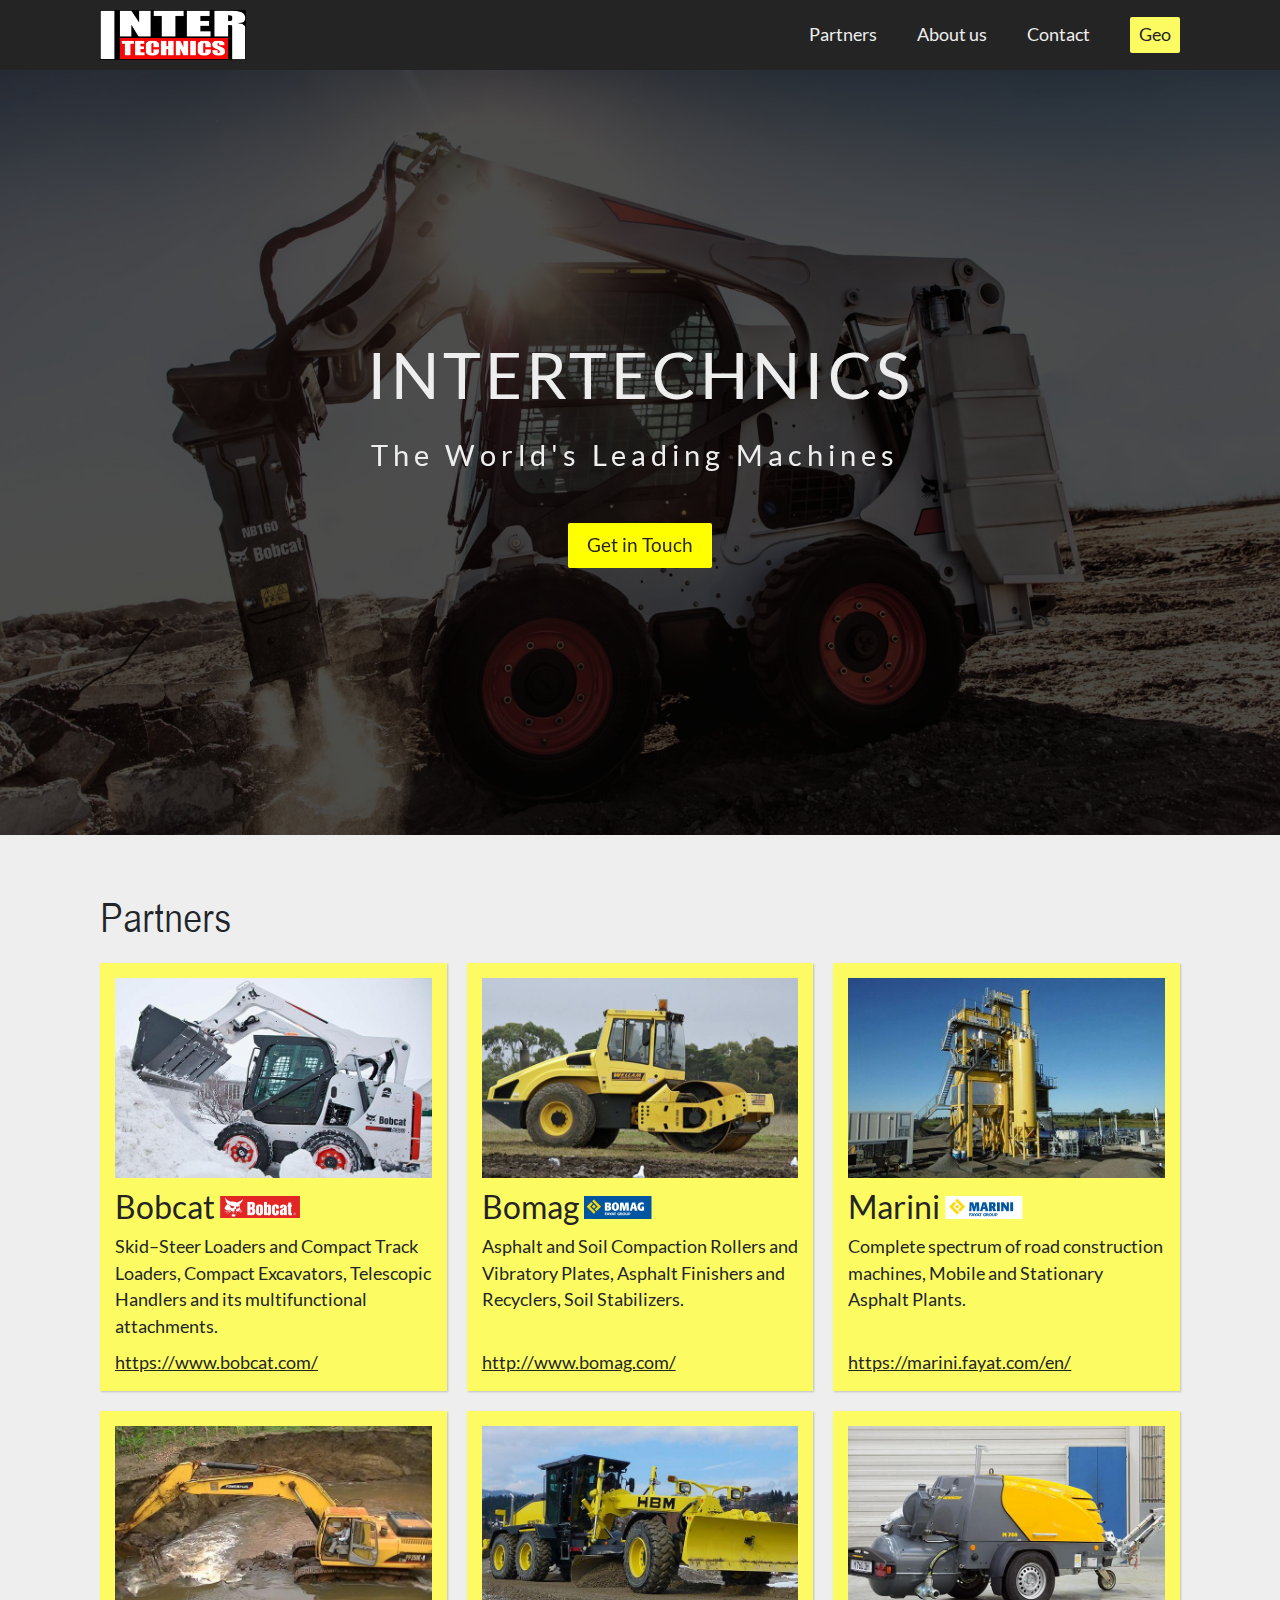
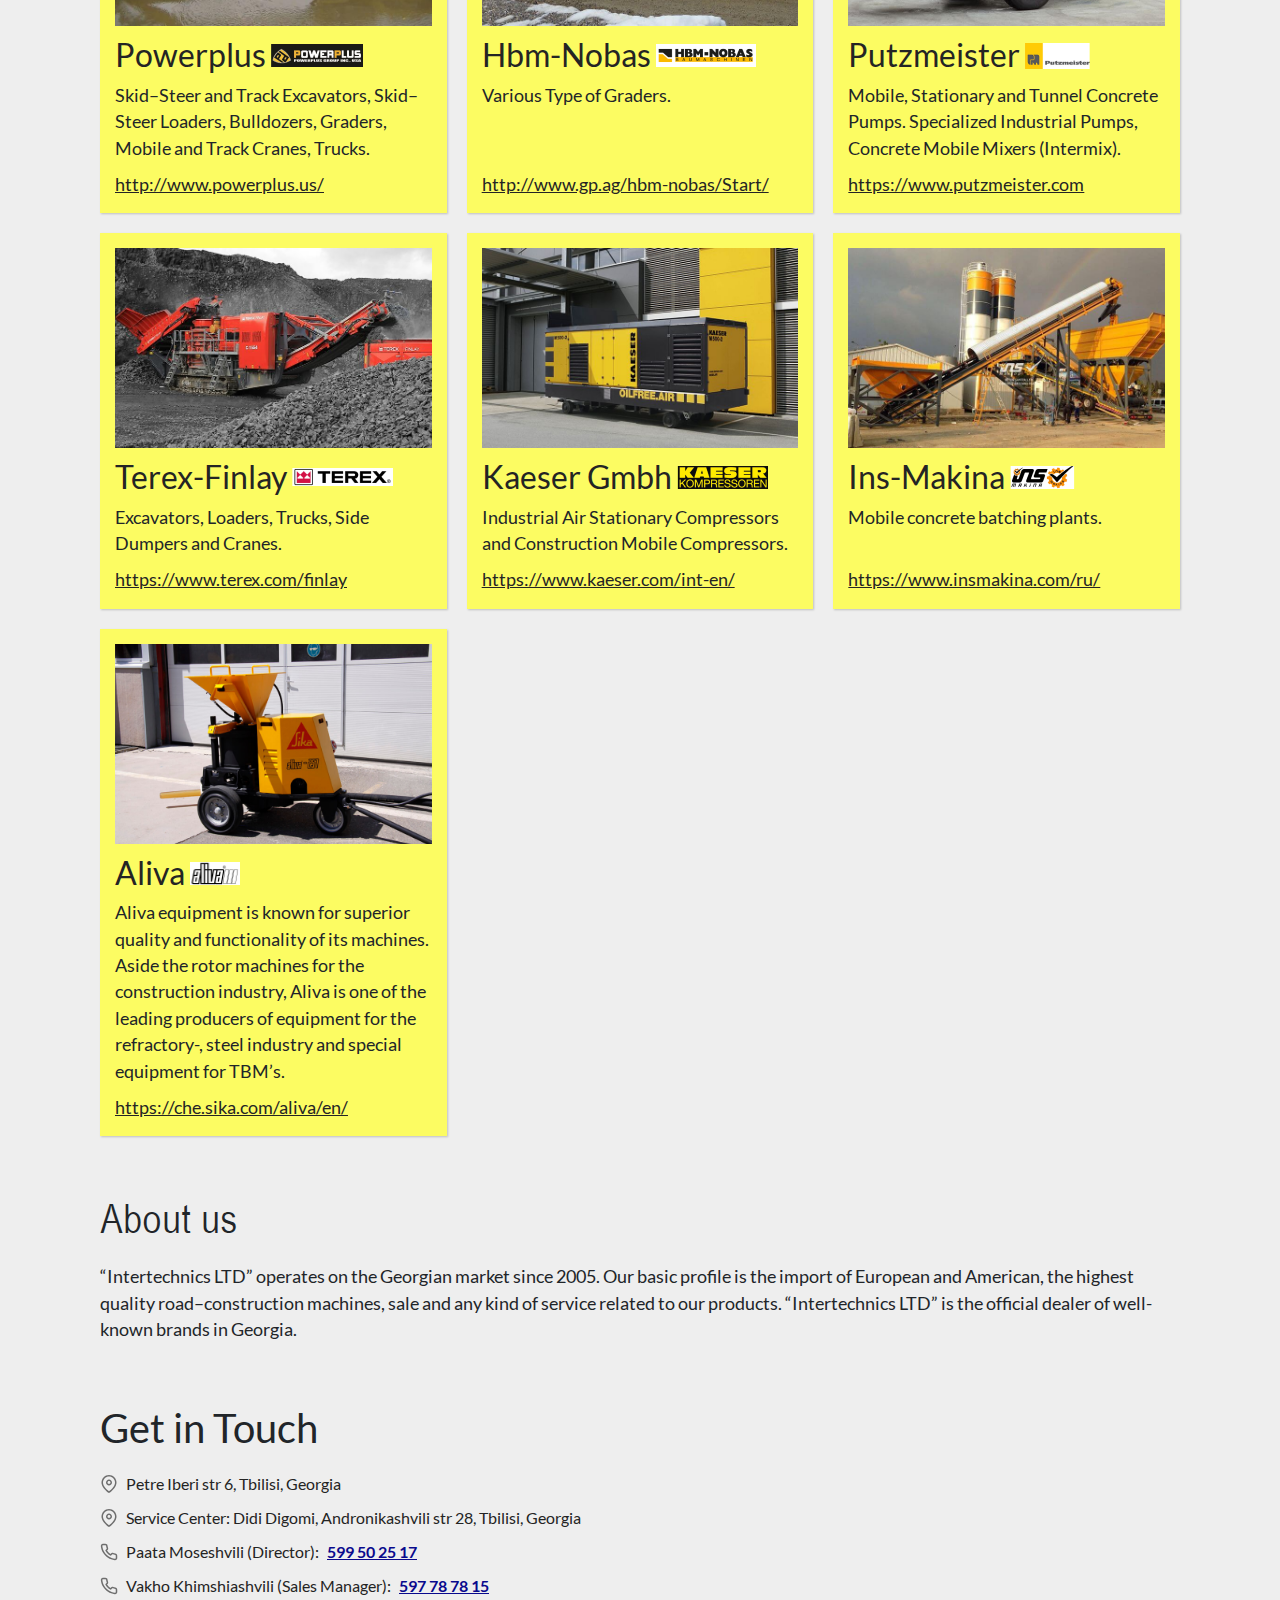
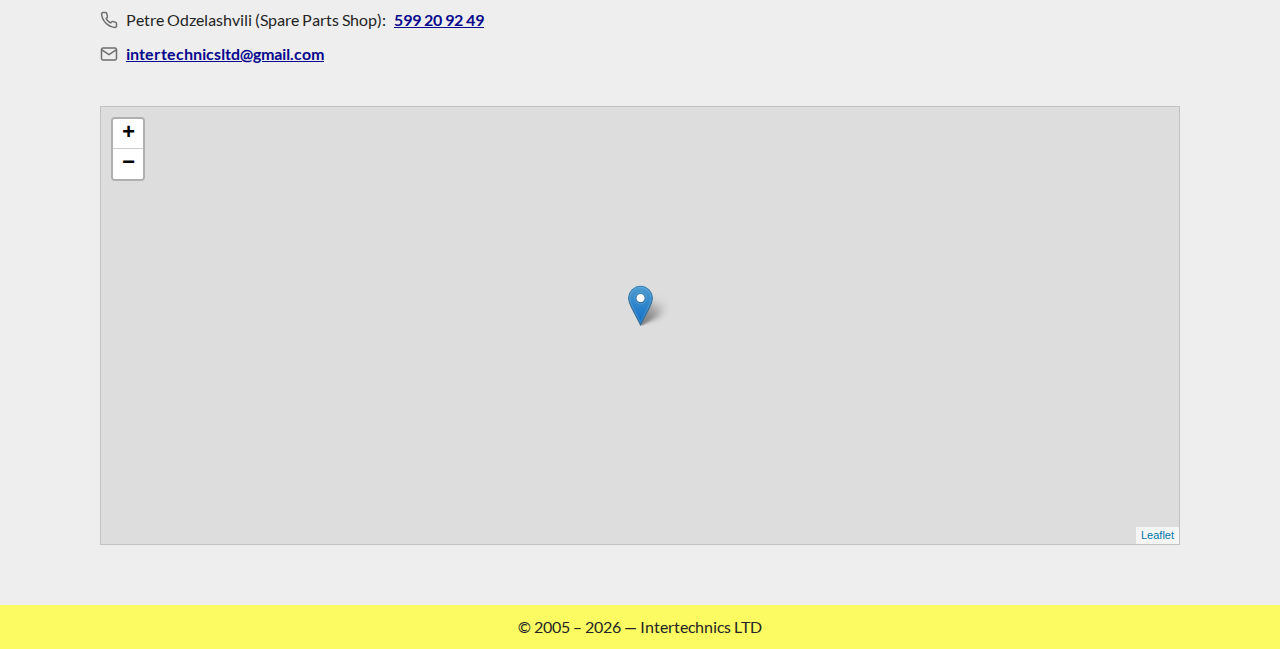
==== commit 0183bb1d: "Updated Contact Info." ====
--- a/en/index.html
+++ b/en/index.html
@@ -323,7 +323,7 @@
                         </path>
                     </svg>
 
-                    Paliashvili str 85, 0162 Tbilisi, Georgia</li>
+                    Petre Iberi str 6, Tbilisi, Georgia</li>
                 <li class="eng">
                     <svg version="1.1" xmlns="http://www.w3.org/2000/svg" width="24" height="24" viewBox="0 0 24 24">
                         <title>map-pin</title>
@@ -332,16 +332,7 @@
                         </path>
                     </svg>
 
-                    Service Center: Kakheti H/W 106</li>
-                <li class="eng">
-                    <svg version="1.1" xmlns="http://www.w3.org/2000/svg" width="24" height="24" viewBox="0 0 24 24">
-                        <title>map-pin</title>
-                        <path
-                            d="M22 10c0-2.761-1.12-5.263-2.929-7.071s-4.31-2.929-7.071-2.929-5.263 1.12-7.071 2.929-2.929 4.31-2.929 7.071c0 0.569 0.053 1.128 0.15 1.676 0.274 1.548 0.899 3.004 1.682 4.32 2.732 4.591 7.613 7.836 7.613 7.836 0.331 0.217 0.765 0.229 1.109 0 0 0 4.882-3.245 7.613-7.836 0.783-1.316 1.408-2.772 1.682-4.32 0.098-0.548 0.151-1.107 0.151-1.676zM20 10c0 0.444-0.041 0.887-0.119 1.328-0.221 1.25-0.737 2.478-1.432 3.646-1.952 3.28-5.166 5.851-6.449 6.799-1.284-0.948-4.497-3.519-6.449-6.799-0.695-1.168-1.211-2.396-1.432-3.646-0.078-0.441-0.119-0.884-0.119-1.328 0-2.209 0.894-4.208 2.343-5.657s3.448-2.343 5.657-2.343 4.208 0.894 5.657 2.343 2.343 3.448 2.343 5.657zM16 10c0-1.104-0.449-2.106-1.172-2.828s-1.724-1.172-2.828-1.172-2.106 0.449-2.828 1.172-1.172 1.724-1.172 2.828 0.449 2.106 1.172 2.828 1.724 1.172 2.828 1.172 2.106-0.449 2.828-1.172 1.172-1.724 1.172-2.828zM14 10c0 0.553-0.223 1.051-0.586 1.414s-0.861 0.586-1.414 0.586-1.051-0.223-1.414-0.586-0.586-0.861-0.586-1.414 0.223-1.051 0.586-1.414 0.861-0.586 1.414-0.586 1.051 0.223 1.414 0.586 0.586 0.861 0.586 1.414z">
-                        </path>
-                    </svg>
-
-                    Petre Iberi str 6, Tbilisi, Georgia</li>
+                    Service Center: Didi Digomi, Andronikashvili str 28, Tbilisi, Georgia</li>
                 <li  class="eng">
                     <svg version="1.1" xmlns="http://www.w3.org/2000/svg" width="24" height="24" viewBox="0 0 24 24">
                         <title>phone</title>
@@ -350,7 +341,7 @@
                         </path>
                     </svg>
                     <span>
-                        Director:
+                        Paata Moseshvili (Director):
                     </span>
                     <a href="tel:+995599502517">599 50 25 17</a>
                 </li>
@@ -362,7 +353,7 @@
                         </path>
                     </svg>
                     <span>
-                        Sales Manager:
+                        Vakho Khimshiashvili (Sales Manager):
                     </span>
                     <a href="tel:+995597787815">597 78 78 15</a>
                 </li>
@@ -374,7 +365,7 @@
                         </path>
                     </svg>
                     <span>
-                        Shop:
+                        Petre Odzelashvili (Spare Parts Shop):
                     </span>
                     <a href="tel:+995599209249">599 20 92 49</a>
                 </li>
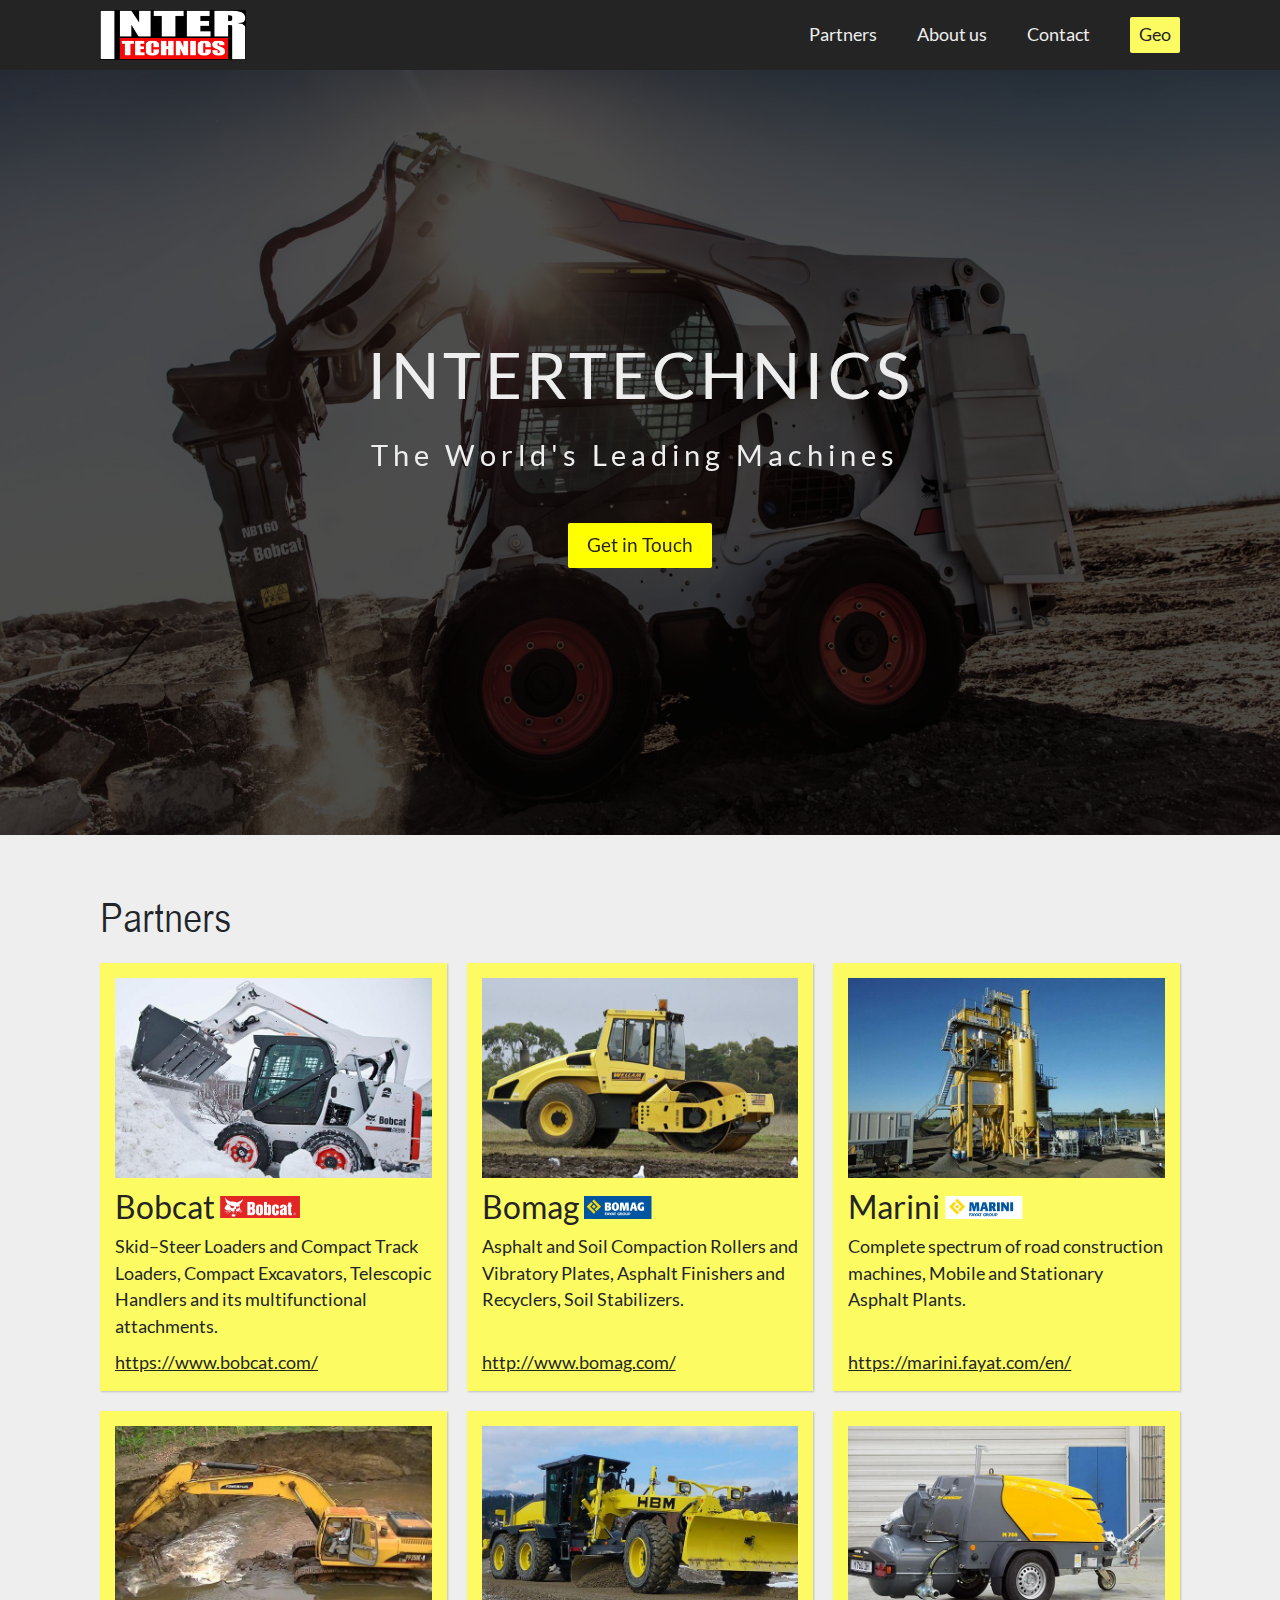
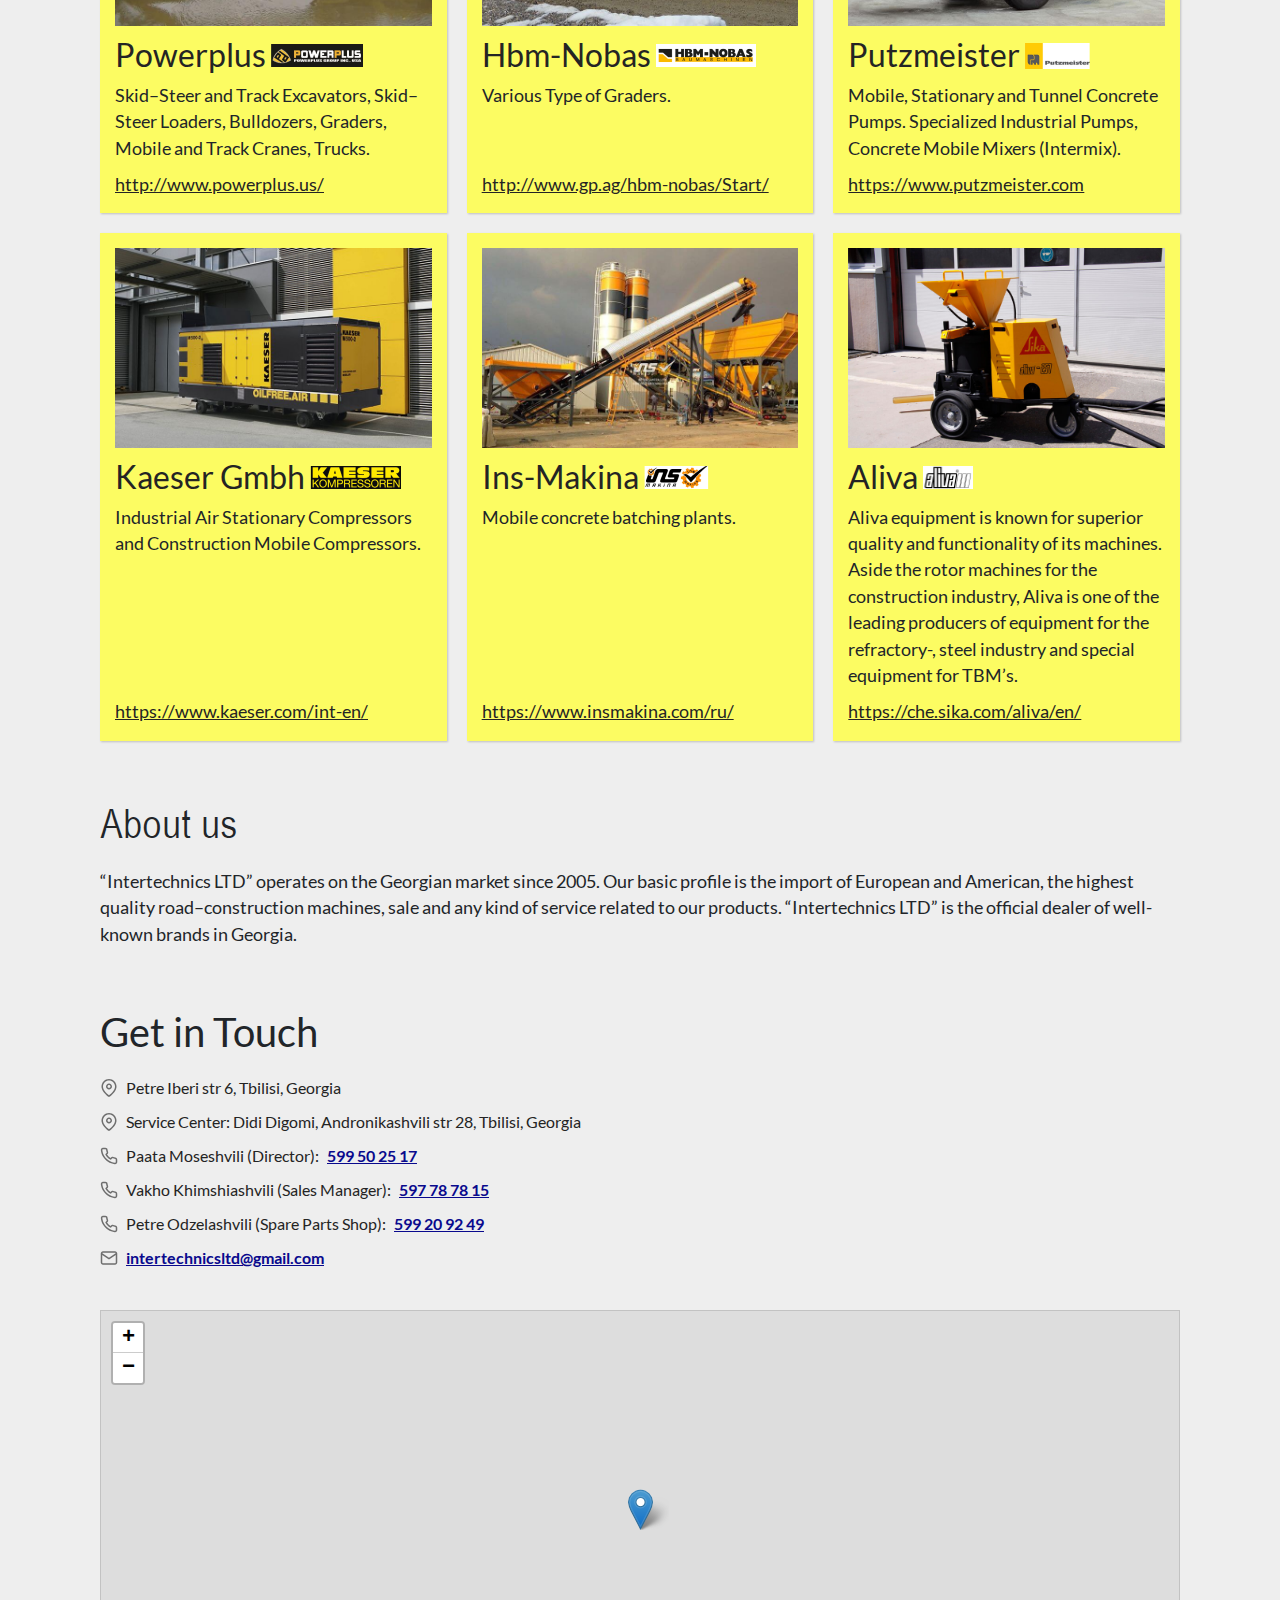
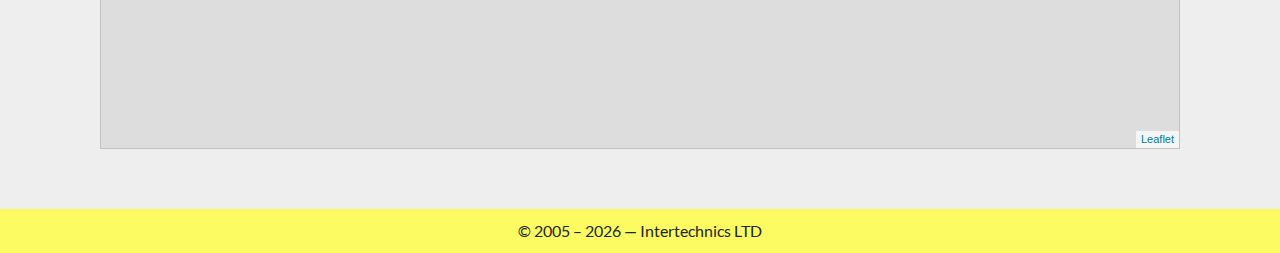
==== commit e4c5e8ae: "removed item" ====
--- a/en/index.html
+++ b/en/index.html
@@ -1,11 +1,10 @@
 <!DOCTYPE html>
 <html lang="ka">
-
-<head>
-    <meta charset="UTF-8">
-    <meta name="viewport" content="width=device-width, initial-scale=1.0">
-    <meta http-equiv="X-UA-Compatible" content="ie=edge">
-    <meta name="description" content="უმაღლესი ხარისხის სამშენებლო ტექნიკა.">
+  <head>
+    <meta charset="UTF-8" />
+    <meta name="viewport" content="width=device-width, initial-scale=1.0" />
+    <meta http-equiv="X-UA-Compatible" content="ie=edge" />
+    <meta name="description" content="უმაღლესი ხარისხის სამშენებლო ტექნიკა." />
     <title>Intertechnics</title>
 
     <script defer src="../assets/js/jquery.min.js"></script>
@@ -15,9 +14,9 @@
 
     <!-- Map dependencies -->
     <script>
-        L_PREFER_CANVAS = false;
-        L_NO_TOUCH = false;
-        L_DISABLE_3D = false;
+      L_PREFER_CANVAS = false;
+      L_NO_TOUCH = false;
+      L_DISABLE_3D = false;
     </script>
     <script asinc defer src="../assets/js/leaflet.js"></script>
     <script asinc defer src="../assets/js/bootstrap.min.js"></script>
@@ -26,368 +25,490 @@
     <!-- End Map dependencies -->
 
     <!-- Owl carousel -->
-    <link rel="stylesheet" href="../assets/css/owl.carousel.min.css">
+    <link rel="stylesheet" href="../assets/css/owl.carousel.min.css" />
 
     <!-- Main CSS -->
-    <link rel="stylesheet" href="../assets/css/main.css">
+    <link rel="stylesheet" href="../assets/css/main.css" />
 
     <!-- Main JS -->
     <script defer src="../assets/js/script.js"></script>
 
     <!-- Global site tag (gtag.js) - Google Analytics -->
-    <script async src="https://www.googletagmanager.com/gtag/js?id=UA-199228183-1">
+    <script
+      async
+      src="https://www.googletagmanager.com/gtag/js?id=UA-199228183-1"
+    ></script>
+    <script>
+      window.dataLayer = window.dataLayer || [];
+      function gtag() {
+        dataLayer.push(arguments);
+      }
+      gtag('js', new Date());
+
+      gtag('config', 'UA-199228183-1');
     </script>
-    <script>
-        window.dataLayer = window.dataLayer || [];
-        function gtag(){dataLayer.push(arguments);}
-        gtag('js', new Date());
-
-        gtag('config', 'UA-199228183-1');
-    </script>
-</head>
-
-<body>
+  </head>
+
+  <body>
     <header class="header">
-        <div class="header__container">
-            <div class="header__logo-wrap">
-                <figure class="header__logo">
-                    <a href="/en">
-                        <img src="../images/logo.png" alt="Intertechnics">
-                    </a>
-                </figure>
-                <h1 class="sr-only">Intertechnics</h1>
-            </div>
-
-            <nav class="nav">
-                <ul>
-                    <li>
-                        <h2 class="sr-only">Main Menu</h2>
-                    </li>
-                    <li><a href="#partners" class="eng">Partners</a></li>
-                    <li><a href="#about-us" class="eng">About us</a></li>
-                    <li><a href="#contact" class="eng">Contact</a></li>
-                </ul>
-            </nav>
-
-            <div class="language">
-                <a href="/" class="eng">Geo</a>
-            </div>
-        </div><!-- .header__container -->
-    </header><!-- header -->
+      <div class="header__container">
+        <div class="header__logo-wrap">
+          <figure class="header__logo">
+            <a href="/en">
+              <img src="../images/logo.png" alt="Intertechnics" />
+            </a>
+          </figure>
+          <h1 class="sr-only">Intertechnics</h1>
+        </div>
+
+        <nav class="nav">
+          <ul>
+            <li>
+              <h2 class="sr-only">Main Menu</h2>
+            </li>
+            <li><a href="#partners" class="eng">Partners</a></li>
+            <li><a href="#about-us" class="eng">About us</a></li>
+            <li><a href="#contact" class="eng">Contact</a></li>
+          </ul>
+        </nav>
+
+        <div class="language">
+          <a href="/" class="eng">Geo</a>
+        </div>
+      </div>
+      <!-- .header__container -->
+    </header>
+    <!-- header -->
 
     <section class="hero">
-        <div class="owl-carousel carousel">
-            <div class="item"><img src="../images/1.jpg" alt="carousel image"></div>
-            <div class="item"><img src="../images/2.jpg" alt="carousel image"></div>
-            <div class="item"><img src="../images/3.jpg" alt="carousel image"></div>
-            <div class="item"><img src="../images/4.jpg" alt="carousel image"></div>
-        </div>
-
-        <div class="hero__overlay">
-            <h2 class="eng">Intertechnics</h2>
-            <p class="eng">The World's Leading Machines</p>
-
-            <a href="#contact" class="hero__cta eng" role="button">Get in Touch</a>
-        </div>
+      <div class="owl-carousel carousel">
+        <div class="item">
+          <img src="../images/1.jpg" alt="carousel image" />
+        </div>
+        <div class="item">
+          <img src="../images/2.jpg" alt="carousel image" />
+        </div>
+        <div class="item">
+          <img src="../images/3.jpg" alt="carousel image" />
+        </div>
+        <div class="item">
+          <img src="../images/4.jpg" alt="carousel image" />
+        </div>
+      </div>
+
+      <div class="hero__overlay">
+        <h2 class="eng">Intertechnics</h2>
+        <p class="eng">The World's Leading Machines</p>
+
+        <a href="#contact" class="hero__cta eng" role="button">Get in Touch</a>
+      </div>
     </section>
 
     <main class="main">
-        <section class="section partners" id="partners">
-            <h2 class="section__title">Partners</h2>
-
-            <div class="grid">
-                <div class="grid__item">
-                    <figure>
-                        <img src="../images/bobcat.jpg" alt="Bobcat">
-                    </figure>
-                    <div>
-                        <h3>
-                            Bobcat
-                            <img src="../images/bobcat-logo.png" alt="Bobcat Logo" class="logo">
-                        </h3>
-                        <div>
-                            <p class="eng">Skid–Steer Loaders and Compact Track Loaders, Compact Excavators, Telescopic
-                                Handlers and
-                                its multifunctional attachments.</p>
-                        </div>
-
-                        <a href="https://www.bobcat.com/cis/en/index" rel="noopener" target='_blank'>
-                            https://www.bobcat.com/
-                        </a>
-                    </div>
-                </div><!-- .grid__item -->
-
-                <div class="grid__item">
-                    <figure>
-                        <img src="../images/bomag.jpg" alt="Bomag">
-                    </figure>
-                    <div>
-                        <h3>
-                            Bomag
-                            <img src="../images/bomag-logo.png" alt="Bomag Logo" class="logo">
-                        </h3>
-                        <div>
-                            <p class="eng">Asphalt and Soil Compaction Rollers and Vibratory Plates, Asphalt Finishers
-                                and
-                                Recyclers, Soil Stabilizers.</p>
-                        </div>
-
-                        <a href="http://www.bomag.com/world/en/homepage.htm" rel="noopener" target='_blank'>
-                            http://www.bomag.com/
-                        </a>
-                    </div>
-                </div><!-- .grid__item -->
-
-                <div class="grid__item">
-                    <figure>
-                        <img src="../images/marini.jpg" alt="Marini">
-                    </figure>
-                    <div>
-                        <h3>
-                            Marini
-                            <img src="../images/marini-logo.png" alt="Marini Logo" class="logo">
-                        </h3>
-                        <div>
-                            <p class="eng">Complete spectrum of road construction machines, Mobile and Stationary
-                                Asphalt Plants.
-                            </p>
-                        </div>
-
-                        <a href="https://marini.fayat.com/en/" rel="noopener" target='_blank'>
-                            https://marini.fayat.com/en/
-                        </a>
-                    </div>
-                </div><!-- .grid__item -->
-
-                <div class="grid__item">
-                    <figure>
-                        <img src="../images/powerplus.jpg" alt="Powerplus">
-                    </figure>
-                    <div>
-                        <h3>
-                            Powerplus
-                            <img src="../images/powerplus-logo.png" alt="Powerplus Logo" class="logo">
-                        </h3>
-                        <div>
-                            <p class="eng">Skid–Steer and Track Excavators, Skid–Steer Loaders, Bulldozers, Graders,
-                                Mobile and
-                                Track Cranes, Trucks.</p>
-                        </div>
-
-                        <a href="http://www.powerplus.us/" rel="noopener" target='_blank'>
-                            http://www.powerplus.us/
-                        </a>
-                    </div>
-                </div><!-- .grid__item -->
-
-                <div class="grid__item">
-                    <figure>
-                        <img src="../images/hbm.jpg" alt="HBM-Nobas">
-                    </figure>
-                    <div>
-                        <h3>
-                            Hbm-Nobas
-                            <img src="../images/hbm-nobas-logo.png" alt="HBM-Nobas Logo" class="logo">
-                        </h3>
-                        <div>
-                            <p class="eng">Various Type of Graders.</p>
-                        </div>
-
-                        <a href="http://www.gp.ag/hbm-nobas/Start/" rel="noopener" target='_blank'>
-                            http://www.gp.ag/hbm-nobas/Start/
-                        </a>
-                    </div>
-                </div><!-- .grid__item -->
-
-                <div class="grid__item">
-                    <figure>
-                        <img src="../images/putzmeister.jpg" alt="Putzmeister">
-                    </figure>
-                    <div>
-                        <h3>
-                            Putzmeister
-                            <img src="../images/putzmeister-logo.png" alt="Putzmeister Logo" class="logo">
-                        </h3>
-                        <div>
-                            <p class="eng">Mobile, Stationary and Tunnel Concrete Pumps. Specialized Industrial Pumps,
-                                Concrete
-                                Mobile Mixers (Intermix).</p>
-                        </div>
-
-                        <a href="https://www.putzmeister.com/enu/index.htm" rel="noopener" target='_blank'>
-                            https://www.putzmeister.com
-                        </a>
-                    </div>
-                </div><!-- .grid__item -->
-
-                <div class="grid__item">
-                    <figure>
-                        <img src="../images/terex-finlay.jpg" alt="Terex-Finlay">
-                    </figure>
-                    <div>
-                        <h3>
-                            Terex-Finlay
-                            <img src="../images/terex-logo.png" alt="Terex-Finlay Logo" class="logo">
-                        </h3>
-                        <div>
-                            <p class="eng">Excavators, Loaders, Trucks, Side Dumpers and Cranes.</p>
-                        </div>
-
-                        <a href="https://www.terex.com/finlay" rel="noopener" target='_blank'>
-                            https://www.terex.com/finlay
-                        </a>
-                    </div>
-                </div><!-- .grid__item -->
-
-                <div class="grid__item">
-                    <figure>
-                        <img src="../images/kaeser.jpg" alt="Kaeser">
-                    </figure>
-                    <div>
-                        <h3>
-                            Kaeser Gmbh
-                            <img src="../images/kaeser-logo.png" alt="Kaeser Logo" class="logo">
-                        </h3>
-                        <div>
-                            <p class="eng">Industrial Air Stationary Compressors and Construction Mobile Compressors.
-                            </p>
-                        </div>
-
-                        <a href="https://www.kaeser.com/int-en/" rel="noopener" target='_blank'>
-                            https://www.kaeser.com/int-en/
-                        </a>
-                    </div>
-                </div><!-- .grid__item -->
-
-                <div class="grid__item">
-                    <figure>
-                        <img src="../images/ins-makina.jpg" alt="Ins-Makina">
-                    </figure>
-                    <div>
-                        <h3>
-                            Ins-Makina
-                            <img src="../images/ins-makina-logo.png" alt="Ins-Makina Logo" class="logo">
-                        </h3>
-                        <div>
-                            <p class="eng">Mobile concrete batching plants.</p>
-                        </div>
-
-                        <a href="https://www.insmakina.com/ru/" rel="noopener" target='_blank'>
-                            https://www.insmakina.com/ru/
-                        </a>
-                    </div>
-                </div><!-- .grid__item -->
-
-                <div class="grid__item">
-                    <figure>
-                        <img src="../images/aliva.jpg" alt="Aliva">
-                    </figure>
-                    <div>
-                        <h3>
-                            Aliva
-                            <img src="../images/aliva-logo.png" alt="Aliva Logo" class="logo">
-                        </h3>
-                        <div>
-                            <p class="eng">Aliva equipment is known for superior quality and functionality of its
-                                machines. Aside the rotor machines for the construction industry, Aliva is one of the
-                                leading producers of equipment for the refractory-, steel industry and special equipment
-                                for TBM’s.</p>
-                        </div>
-
-                        <a href="https://che.sika.com/aliva/en/index.html" rel="noopener" target='_blank'>
-                            https://che.sika.com/aliva/en/
-                        </a>
-                    </div>
-                </div><!-- .grid__item -->
-            </div>
-        </section>
-
-        <section class="section section--about" id="about-us">
-            <h2 class="section__title">About us</h2>
-
-            <p class="eng">“Intertechnics LTD” operates on the Georgian market since 2005. Our basic profile is the
-                import of
-                European and American, the highest quality road–construction machines, sale and any kind of service
-                related to our products. “Intertechnics LTD” is the official dealer of well-known brands in Georgia.</p>
-        </section>
-
-        <section class="section section--contact" id="contact">
-            <h2 class="section__title eng">Get in Touch</h2>
-
-            <ul class="address">
-                <li class="eng">
-                    <svg version="1.1" xmlns="http://www.w3.org/2000/svg" width="24" height="24" viewBox="0 0 24 24">
-                        <title>map-pin</title>
-                        <path
-                            d="M22 10c0-2.761-1.12-5.263-2.929-7.071s-4.31-2.929-7.071-2.929-5.263 1.12-7.071 2.929-2.929 4.31-2.929 7.071c0 0.569 0.053 1.128 0.15 1.676 0.274 1.548 0.899 3.004 1.682 4.32 2.732 4.591 7.613 7.836 7.613 7.836 0.331 0.217 0.765 0.229 1.109 0 0 0 4.882-3.245 7.613-7.836 0.783-1.316 1.408-2.772 1.682-4.32 0.098-0.548 0.151-1.107 0.151-1.676zM20 10c0 0.444-0.041 0.887-0.119 1.328-0.221 1.25-0.737 2.478-1.432 3.646-1.952 3.28-5.166 5.851-6.449 6.799-1.284-0.948-4.497-3.519-6.449-6.799-0.695-1.168-1.211-2.396-1.432-3.646-0.078-0.441-0.119-0.884-0.119-1.328 0-2.209 0.894-4.208 2.343-5.657s3.448-2.343 5.657-2.343 4.208 0.894 5.657 2.343 2.343 3.448 2.343 5.657zM16 10c0-1.104-0.449-2.106-1.172-2.828s-1.724-1.172-2.828-1.172-2.106 0.449-2.828 1.172-1.172 1.724-1.172 2.828 0.449 2.106 1.172 2.828 1.724 1.172 2.828 1.172 2.106-0.449 2.828-1.172 1.172-1.724 1.172-2.828zM14 10c0 0.553-0.223 1.051-0.586 1.414s-0.861 0.586-1.414 0.586-1.051-0.223-1.414-0.586-0.586-0.861-0.586-1.414 0.223-1.051 0.586-1.414 0.861-0.586 1.414-0.586 1.051 0.223 1.414 0.586 0.586 0.861 0.586 1.414z">
-                        </path>
-                    </svg>
-
-                    Petre Iberi str 6, Tbilisi, Georgia</li>
-                <li class="eng">
-                    <svg version="1.1" xmlns="http://www.w3.org/2000/svg" width="24" height="24" viewBox="0 0 24 24">
-                        <title>map-pin</title>
-                        <path
-                            d="M22 10c0-2.761-1.12-5.263-2.929-7.071s-4.31-2.929-7.071-2.929-5.263 1.12-7.071 2.929-2.929 4.31-2.929 7.071c0 0.569 0.053 1.128 0.15 1.676 0.274 1.548 0.899 3.004 1.682 4.32 2.732 4.591 7.613 7.836 7.613 7.836 0.331 0.217 0.765 0.229 1.109 0 0 0 4.882-3.245 7.613-7.836 0.783-1.316 1.408-2.772 1.682-4.32 0.098-0.548 0.151-1.107 0.151-1.676zM20 10c0 0.444-0.041 0.887-0.119 1.328-0.221 1.25-0.737 2.478-1.432 3.646-1.952 3.28-5.166 5.851-6.449 6.799-1.284-0.948-4.497-3.519-6.449-6.799-0.695-1.168-1.211-2.396-1.432-3.646-0.078-0.441-0.119-0.884-0.119-1.328 0-2.209 0.894-4.208 2.343-5.657s3.448-2.343 5.657-2.343 4.208 0.894 5.657 2.343 2.343 3.448 2.343 5.657zM16 10c0-1.104-0.449-2.106-1.172-2.828s-1.724-1.172-2.828-1.172-2.106 0.449-2.828 1.172-1.172 1.724-1.172 2.828 0.449 2.106 1.172 2.828 1.724 1.172 2.828 1.172 2.106-0.449 2.828-1.172 1.172-1.724 1.172-2.828zM14 10c0 0.553-0.223 1.051-0.586 1.414s-0.861 0.586-1.414 0.586-1.051-0.223-1.414-0.586-0.586-0.861-0.586-1.414 0.223-1.051 0.586-1.414 0.861-0.586 1.414-0.586 1.051 0.223 1.414 0.586 0.586 0.861 0.586 1.414z">
-                        </path>
-                    </svg>
-
-                    Service Center: Didi Digomi, Andronikashvili str 28, Tbilisi, Georgia</li>
-                <li  class="eng">
-                    <svg version="1.1" xmlns="http://www.w3.org/2000/svg" width="24" height="24" viewBox="0 0 24 24">
-                        <title>phone</title>
-                        <path
-                            d="M23 16.92c0.016-0.714-0.236-1.404-0.673-1.943-0.46-0.566-1.129-0.967-1.925-1.080-0.8-0.098-1.695-0.314-2.586-0.646-0.433-0.159-0.893-0.218-1.344-0.174-0.663 0.064-1.307 0.349-1.819 0.855l-0.72 0.72c-1.77-1.117-3.36-2.667-4.583-4.589l0.726-0.726c0.322-0.33 0.563-0.726 0.707-1.156 0.212-0.632 0.214-1.336-0.039-2.011-0.289-0.753-0.518-1.644-0.644-2.595-0.104-0.715-0.455-1.347-0.963-1.805-0.539-0.485-1.256-0.778-2.027-0.77h-2.996c-0.088 0-0.182 0.004-0.273 0.012-0.824 0.075-1.542 0.478-2.033 1.066s-0.758 1.367-0.683 2.199c0.3 3.076 1.365 6.243 3.216 9.102 1.502 2.413 3.648 4.623 6.298 6.306 2.568 1.697 5.684 2.862 9.086 3.231 0.092 0.009 0.191 0.013 0.288 0.013 0.828-0.003 1.578-0.343 2.118-0.887s0.873-1.297 0.87-2.121zM21 16.92v3c0.001 0.28-0.109 0.53-0.29 0.712s-0.429 0.295-0.706 0.296l-0.088-0.004c-3.060-0.333-5.873-1.388-8.174-2.909-2.428-1.543-4.359-3.538-5.702-5.694-1.697-2.62-2.655-5.481-2.924-8.238-0.024-0.268 0.064-0.526 0.229-0.724s0.403-0.33 0.678-0.355l3.087-0.004c0.271-0.003 0.507 0.094 0.687 0.256 0.17 0.154 0.288 0.366 0.323 0.608 0.142 1.072 0.408 2.117 0.757 3.025 0.081 0.216 0.080 0.447 0.010 0.658-0.049 0.145-0.131 0.281-0.242 0.395l-1.262 1.261c-0.324 0.324-0.379 0.814-0.162 1.201 1.584 2.785 3.839 4.957 6.381 6.378 0.397 0.222 0.882 0.144 1.195-0.166l1.27-1.27c0.166-0.164 0.377-0.257 0.598-0.279 0.152-0.015 0.31 0.005 0.459 0.060 1.022 0.381 2.070 0.636 3.034 0.754 0.241 0.034 0.462 0.166 0.615 0.355 0.147 0.181 0.231 0.412 0.226 0.682z">
-                        </path>
-                    </svg>
-                    <span>
-                        Paata Moseshvili (Director):
-                    </span>
-                    <a href="tel:+995599502517">599 50 25 17</a>
-                </li>
-                <li  class="eng">
-                    <svg version="1.1" xmlns="http://www.w3.org/2000/svg" width="24" height="24" viewBox="0 0 24 24">
-                        <title>phone</title>
-                        <path
-                            d="M23 16.92c0.016-0.714-0.236-1.404-0.673-1.943-0.46-0.566-1.129-0.967-1.925-1.080-0.8-0.098-1.695-0.314-2.586-0.646-0.433-0.159-0.893-0.218-1.344-0.174-0.663 0.064-1.307 0.349-1.819 0.855l-0.72 0.72c-1.77-1.117-3.36-2.667-4.583-4.589l0.726-0.726c0.322-0.33 0.563-0.726 0.707-1.156 0.212-0.632 0.214-1.336-0.039-2.011-0.289-0.753-0.518-1.644-0.644-2.595-0.104-0.715-0.455-1.347-0.963-1.805-0.539-0.485-1.256-0.778-2.027-0.77h-2.996c-0.088 0-0.182 0.004-0.273 0.012-0.824 0.075-1.542 0.478-2.033 1.066s-0.758 1.367-0.683 2.199c0.3 3.076 1.365 6.243 3.216 9.102 1.502 2.413 3.648 4.623 6.298 6.306 2.568 1.697 5.684 2.862 9.086 3.231 0.092 0.009 0.191 0.013 0.288 0.013 0.828-0.003 1.578-0.343 2.118-0.887s0.873-1.297 0.87-2.121zM21 16.92v3c0.001 0.28-0.109 0.53-0.29 0.712s-0.429 0.295-0.706 0.296l-0.088-0.004c-3.060-0.333-5.873-1.388-8.174-2.909-2.428-1.543-4.359-3.538-5.702-5.694-1.697-2.62-2.655-5.481-2.924-8.238-0.024-0.268 0.064-0.526 0.229-0.724s0.403-0.33 0.678-0.355l3.087-0.004c0.271-0.003 0.507 0.094 0.687 0.256 0.17 0.154 0.288 0.366 0.323 0.608 0.142 1.072 0.408 2.117 0.757 3.025 0.081 0.216 0.080 0.447 0.010 0.658-0.049 0.145-0.131 0.281-0.242 0.395l-1.262 1.261c-0.324 0.324-0.379 0.814-0.162 1.201 1.584 2.785 3.839 4.957 6.381 6.378 0.397 0.222 0.882 0.144 1.195-0.166l1.27-1.27c0.166-0.164 0.377-0.257 0.598-0.279 0.152-0.015 0.31 0.005 0.459 0.060 1.022 0.381 2.070 0.636 3.034 0.754 0.241 0.034 0.462 0.166 0.615 0.355 0.147 0.181 0.231 0.412 0.226 0.682z">
-                        </path>
-                    </svg>
-                    <span>
-                        Vakho Khimshiashvili (Sales Manager):
-                    </span>
-                    <a href="tel:+995597787815">597 78 78 15</a>
-                </li>
-                <li  class="eng">
-                    <svg version="1.1" xmlns="http://www.w3.org/2000/svg" width="24" height="24" viewBox="0 0 24 24">
-                        <title>phone</title>
-                        <path
-                            d="M23 16.92c0.016-0.714-0.236-1.404-0.673-1.943-0.46-0.566-1.129-0.967-1.925-1.080-0.8-0.098-1.695-0.314-2.586-0.646-0.433-0.159-0.893-0.218-1.344-0.174-0.663 0.064-1.307 0.349-1.819 0.855l-0.72 0.72c-1.77-1.117-3.36-2.667-4.583-4.589l0.726-0.726c0.322-0.33 0.563-0.726 0.707-1.156 0.212-0.632 0.214-1.336-0.039-2.011-0.289-0.753-0.518-1.644-0.644-2.595-0.104-0.715-0.455-1.347-0.963-1.805-0.539-0.485-1.256-0.778-2.027-0.77h-2.996c-0.088 0-0.182 0.004-0.273 0.012-0.824 0.075-1.542 0.478-2.033 1.066s-0.758 1.367-0.683 2.199c0.3 3.076 1.365 6.243 3.216 9.102 1.502 2.413 3.648 4.623 6.298 6.306 2.568 1.697 5.684 2.862 9.086 3.231 0.092 0.009 0.191 0.013 0.288 0.013 0.828-0.003 1.578-0.343 2.118-0.887s0.873-1.297 0.87-2.121zM21 16.92v3c0.001 0.28-0.109 0.53-0.29 0.712s-0.429 0.295-0.706 0.296l-0.088-0.004c-3.060-0.333-5.873-1.388-8.174-2.909-2.428-1.543-4.359-3.538-5.702-5.694-1.697-2.62-2.655-5.481-2.924-8.238-0.024-0.268 0.064-0.526 0.229-0.724s0.403-0.33 0.678-0.355l3.087-0.004c0.271-0.003 0.507 0.094 0.687 0.256 0.17 0.154 0.288 0.366 0.323 0.608 0.142 1.072 0.408 2.117 0.757 3.025 0.081 0.216 0.080 0.447 0.010 0.658-0.049 0.145-0.131 0.281-0.242 0.395l-1.262 1.261c-0.324 0.324-0.379 0.814-0.162 1.201 1.584 2.785 3.839 4.957 6.381 6.378 0.397 0.222 0.882 0.144 1.195-0.166l1.27-1.27c0.166-0.164 0.377-0.257 0.598-0.279 0.152-0.015 0.31 0.005 0.459 0.060 1.022 0.381 2.070 0.636 3.034 0.754 0.241 0.034 0.462 0.166 0.615 0.355 0.147 0.181 0.231 0.412 0.226 0.682z">
-                        </path>
-                    </svg>
-                    <span>
-                        Petre Odzelashvili (Spare Parts Shop):
-                    </span>
-                    <a href="tel:+995599209249">599 20 92 49</a>
-                </li>
-                <li  class="eng">
-                    <svg version="1.1" xmlns="http://www.w3.org/2000/svg" width="24" height="24" viewBox="0 0 24 24">
-                        <title>mail</title>
-                        <path
-                            d="M3 7.921l8.427 5.899c0.34 0.235 0.795 0.246 1.147 0l8.426-5.899v10.079c0 0.272-0.11 0.521-0.295 0.705s-0.433 0.295-0.705 0.295h-16c-0.272 0-0.521-0.11-0.705-0.295s-0.295-0.433-0.295-0.705zM1 6.012v11.988c0 0.828 0.34 1.579 0.88 2.12s1.292 0.88 2.12 0.88h16c0.828 0 1.579-0.34 2.12-0.88s0.88-1.292 0.88-2.12v-11.988c0-0.010 0-0.020 0-0.030-0.005-0.821-0.343-1.565-0.88-2.102-0.541-0.54-1.292-0.88-2.12-0.88h-16c-0.828 0-1.579 0.34-2.12 0.88-0.537 0.537-0.875 1.281-0.88 2.103 0 0.005 0 0.011 0 0.017zM20.894 5.554l-8.894 6.225-8.894-6.225c0.048-0.096 0.112-0.183 0.188-0.259 0.185-0.185 0.434-0.295 0.706-0.295h16c0.272 0 0.521 0.11 0.705 0.295 0.076 0.076 0.14 0.164 0.188 0.259z">
-                        </path>
-                    </svg>
-                    <a href="mailto:intertechnicsltd@gmail.com">intertechnicsltd@gmail.com</a>
-                </li>
-            </ul>
-
-            <div class="folium-map" id="map_3f3901e7b2c14558bf4bf95d9246f404"></div>
-        </section>
+      <section class="section partners" id="partners">
+        <h2 class="section__title">Partners</h2>
+
+        <div class="grid">
+          <div class="grid__item">
+            <figure>
+              <img src="../images/bobcat.jpg" alt="Bobcat" />
+            </figure>
+            <div>
+              <h3>
+                Bobcat
+                <img
+                  src="../images/bobcat-logo.png"
+                  alt="Bobcat Logo"
+                  class="logo"
+                />
+              </h3>
+              <div>
+                <p class="eng">
+                  Skid–Steer Loaders and Compact Track Loaders, Compact
+                  Excavators, Telescopic Handlers and its multifunctional
+                  attachments.
+                </p>
+              </div>
+
+              <a
+                href="https://www.bobcat.com/cis/en/index"
+                rel="noopener"
+                target="_blank"
+              >
+                https://www.bobcat.com/
+              </a>
+            </div>
+          </div>
+          <!-- .grid__item -->
+
+          <div class="grid__item">
+            <figure>
+              <img src="../images/bomag.jpg" alt="Bomag" />
+            </figure>
+            <div>
+              <h3>
+                Bomag
+                <img
+                  src="../images/bomag-logo.png"
+                  alt="Bomag Logo"
+                  class="logo"
+                />
+              </h3>
+              <div>
+                <p class="eng">
+                  Asphalt and Soil Compaction Rollers and Vibratory Plates,
+                  Asphalt Finishers and Recyclers, Soil Stabilizers.
+                </p>
+              </div>
+
+              <a
+                href="http://www.bomag.com/world/en/homepage.htm"
+                rel="noopener"
+                target="_blank"
+              >
+                http://www.bomag.com/
+              </a>
+            </div>
+          </div>
+          <!-- .grid__item -->
+
+          <div class="grid__item">
+            <figure>
+              <img src="../images/marini.jpg" alt="Marini" />
+            </figure>
+            <div>
+              <h3>
+                Marini
+                <img
+                  src="../images/marini-logo.png"
+                  alt="Marini Logo"
+                  class="logo"
+                />
+              </h3>
+              <div>
+                <p class="eng">
+                  Complete spectrum of road construction machines, Mobile and
+                  Stationary Asphalt Plants.
+                </p>
+              </div>
+
+              <a
+                href="https://marini.fayat.com/en/"
+                rel="noopener"
+                target="_blank"
+              >
+                https://marini.fayat.com/en/
+              </a>
+            </div>
+          </div>
+          <!-- .grid__item -->
+
+          <div class="grid__item">
+            <figure>
+              <img src="../images/powerplus.jpg" alt="Powerplus" />
+            </figure>
+            <div>
+              <h3>
+                Powerplus
+                <img
+                  src="../images/powerplus-logo.png"
+                  alt="Powerplus Logo"
+                  class="logo"
+                />
+              </h3>
+              <div>
+                <p class="eng">
+                  Skid–Steer and Track Excavators, Skid–Steer Loaders,
+                  Bulldozers, Graders, Mobile and Track Cranes, Trucks.
+                </p>
+              </div>
+
+              <a href="http://www.powerplus.us/" rel="noopener" target="_blank">
+                http://www.powerplus.us/
+              </a>
+            </div>
+          </div>
+          <!-- .grid__item -->
+
+          <div class="grid__item">
+            <figure>
+              <img src="../images/hbm.jpg" alt="HBM-Nobas" />
+            </figure>
+            <div>
+              <h3>
+                Hbm-Nobas
+                <img
+                  src="../images/hbm-nobas-logo.png"
+                  alt="HBM-Nobas Logo"
+                  class="logo"
+                />
+              </h3>
+              <div>
+                <p class="eng">Various Type of Graders.</p>
+              </div>
+
+              <a
+                href="http://www.gp.ag/hbm-nobas/Start/"
+                rel="noopener"
+                target="_blank"
+              >
+                http://www.gp.ag/hbm-nobas/Start/
+              </a>
+            </div>
+          </div>
+          <!-- .grid__item -->
+
+          <div class="grid__item">
+            <figure>
+              <img src="../images/putzmeister.jpg" alt="Putzmeister" />
+            </figure>
+            <div>
+              <h3>
+                Putzmeister
+                <img
+                  src="../images/putzmeister-logo.png"
+                  alt="Putzmeister Logo"
+                  class="logo"
+                />
+              </h3>
+              <div>
+                <p class="eng">
+                  Mobile, Stationary and Tunnel Concrete Pumps. Specialized
+                  Industrial Pumps, Concrete Mobile Mixers (Intermix).
+                </p>
+              </div>
+
+              <a
+                href="https://www.putzmeister.com/enu/index.htm"
+                rel="noopener"
+                target="_blank"
+              >
+                https://www.putzmeister.com
+              </a>
+            </div>
+          </div>
+          <!-- .grid__item -->
+
+          <div class="grid__item">
+            <figure>
+              <img src="../images/kaeser.jpg" alt="Kaeser" />
+            </figure>
+            <div>
+              <h3>
+                Kaeser Gmbh
+                <img
+                  src="../images/kaeser-logo.png"
+                  alt="Kaeser Logo"
+                  class="logo"
+                />
+              </h3>
+              <div>
+                <p class="eng">
+                  Industrial Air Stationary Compressors and Construction Mobile
+                  Compressors.
+                </p>
+              </div>
+
+              <a
+                href="https://www.kaeser.com/int-en/"
+                rel="noopener"
+                target="_blank"
+              >
+                https://www.kaeser.com/int-en/
+              </a>
+            </div>
+          </div>
+          <!-- .grid__item -->
+
+          <div class="grid__item">
+            <figure>
+              <img src="../images/ins-makina.jpg" alt="Ins-Makina" />
+            </figure>
+            <div>
+              <h3>
+                Ins-Makina
+                <img
+                  src="../images/ins-makina-logo.png"
+                  alt="Ins-Makina Logo"
+                  class="logo"
+                />
+              </h3>
+              <div>
+                <p class="eng">Mobile concrete batching plants.</p>
+              </div>
+
+              <a
+                href="https://www.insmakina.com/ru/"
+                rel="noopener"
+                target="_blank"
+              >
+                https://www.insmakina.com/ru/
+              </a>
+            </div>
+          </div>
+          <!-- .grid__item -->
+
+          <div class="grid__item">
+            <figure>
+              <img src="../images/aliva.jpg" alt="Aliva" />
+            </figure>
+            <div>
+              <h3>
+                Aliva
+                <img
+                  src="../images/aliva-logo.png"
+                  alt="Aliva Logo"
+                  class="logo"
+                />
+              </h3>
+              <div>
+                <p class="eng">
+                  Aliva equipment is known for superior quality and
+                  functionality of its machines. Aside the rotor machines for
+                  the construction industry, Aliva is one of the leading
+                  producers of equipment for the refractory-, steel industry and
+                  special equipment for TBM’s.
+                </p>
+              </div>
+
+              <a
+                href="https://che.sika.com/aliva/en/index.html"
+                rel="noopener"
+                target="_blank"
+              >
+                https://che.sika.com/aliva/en/
+              </a>
+            </div>
+          </div>
+          <!-- .grid__item -->
+        </div>
+      </section>
+
+      <section class="section section--about" id="about-us">
+        <h2 class="section__title">About us</h2>
+
+        <p class="eng">
+          “Intertechnics LTD” operates on the Georgian market since 2005. Our
+          basic profile is the import of European and American, the highest
+          quality road–construction machines, sale and any kind of service
+          related to our products. “Intertechnics LTD” is the official dealer of
+          well-known brands in Georgia.
+        </p>
+      </section>
+
+      <section class="section section--contact" id="contact">
+        <h2 class="section__title eng">Get in Touch</h2>
+
+        <ul class="address">
+          <li class="eng">
+            <svg
+              version="1.1"
+              xmlns="http://www.w3.org/2000/svg"
+              width="24"
+              height="24"
+              viewBox="0 0 24 24"
+            >
+              <title>map-pin</title>
+              <path
+                d="M22 10c0-2.761-1.12-5.263-2.929-7.071s-4.31-2.929-7.071-2.929-5.263 1.12-7.071 2.929-2.929 4.31-2.929 7.071c0 0.569 0.053 1.128 0.15 1.676 0.274 1.548 0.899 3.004 1.682 4.32 2.732 4.591 7.613 7.836 7.613 7.836 0.331 0.217 0.765 0.229 1.109 0 0 0 4.882-3.245 7.613-7.836 0.783-1.316 1.408-2.772 1.682-4.32 0.098-0.548 0.151-1.107 0.151-1.676zM20 10c0 0.444-0.041 0.887-0.119 1.328-0.221 1.25-0.737 2.478-1.432 3.646-1.952 3.28-5.166 5.851-6.449 6.799-1.284-0.948-4.497-3.519-6.449-6.799-0.695-1.168-1.211-2.396-1.432-3.646-0.078-0.441-0.119-0.884-0.119-1.328 0-2.209 0.894-4.208 2.343-5.657s3.448-2.343 5.657-2.343 4.208 0.894 5.657 2.343 2.343 3.448 2.343 5.657zM16 10c0-1.104-0.449-2.106-1.172-2.828s-1.724-1.172-2.828-1.172-2.106 0.449-2.828 1.172-1.172 1.724-1.172 2.828 0.449 2.106 1.172 2.828 1.724 1.172 2.828 1.172 2.106-0.449 2.828-1.172 1.172-1.724 1.172-2.828zM14 10c0 0.553-0.223 1.051-0.586 1.414s-0.861 0.586-1.414 0.586-1.051-0.223-1.414-0.586-0.586-0.861-0.586-1.414 0.223-1.051 0.586-1.414 0.861-0.586 1.414-0.586 1.051 0.223 1.414 0.586 0.586 0.861 0.586 1.414z"
+              ></path>
+            </svg>
+
+            Petre Iberi str 6, Tbilisi, Georgia
+          </li>
+          <li class="eng">
+            <svg
+              version="1.1"
+              xmlns="http://www.w3.org/2000/svg"
+              width="24"
+              height="24"
+              viewBox="0 0 24 24"
+            >
+              <title>map-pin</title>
+              <path
+                d="M22 10c0-2.761-1.12-5.263-2.929-7.071s-4.31-2.929-7.071-2.929-5.263 1.12-7.071 2.929-2.929 4.31-2.929 7.071c0 0.569 0.053 1.128 0.15 1.676 0.274 1.548 0.899 3.004 1.682 4.32 2.732 4.591 7.613 7.836 7.613 7.836 0.331 0.217 0.765 0.229 1.109 0 0 0 4.882-3.245 7.613-7.836 0.783-1.316 1.408-2.772 1.682-4.32 0.098-0.548 0.151-1.107 0.151-1.676zM20 10c0 0.444-0.041 0.887-0.119 1.328-0.221 1.25-0.737 2.478-1.432 3.646-1.952 3.28-5.166 5.851-6.449 6.799-1.284-0.948-4.497-3.519-6.449-6.799-0.695-1.168-1.211-2.396-1.432-3.646-0.078-0.441-0.119-0.884-0.119-1.328 0-2.209 0.894-4.208 2.343-5.657s3.448-2.343 5.657-2.343 4.208 0.894 5.657 2.343 2.343 3.448 2.343 5.657zM16 10c0-1.104-0.449-2.106-1.172-2.828s-1.724-1.172-2.828-1.172-2.106 0.449-2.828 1.172-1.172 1.724-1.172 2.828 0.449 2.106 1.172 2.828 1.724 1.172 2.828 1.172 2.106-0.449 2.828-1.172 1.172-1.724 1.172-2.828zM14 10c0 0.553-0.223 1.051-0.586 1.414s-0.861 0.586-1.414 0.586-1.051-0.223-1.414-0.586-0.586-0.861-0.586-1.414 0.223-1.051 0.586-1.414 0.861-0.586 1.414-0.586 1.051 0.223 1.414 0.586 0.586 0.861 0.586 1.414z"
+              ></path>
+            </svg>
+
+            Service Center: Didi Digomi, Andronikashvili str 28, Tbilisi,
+            Georgia
+          </li>
+          <li class="eng">
+            <svg
+              version="1.1"
+              xmlns="http://www.w3.org/2000/svg"
+              width="24"
+              height="24"
+              viewBox="0 0 24 24"
+            >
+              <title>phone</title>
+              <path
+                d="M23 16.92c0.016-0.714-0.236-1.404-0.673-1.943-0.46-0.566-1.129-0.967-1.925-1.080-0.8-0.098-1.695-0.314-2.586-0.646-0.433-0.159-0.893-0.218-1.344-0.174-0.663 0.064-1.307 0.349-1.819 0.855l-0.72 0.72c-1.77-1.117-3.36-2.667-4.583-4.589l0.726-0.726c0.322-0.33 0.563-0.726 0.707-1.156 0.212-0.632 0.214-1.336-0.039-2.011-0.289-0.753-0.518-1.644-0.644-2.595-0.104-0.715-0.455-1.347-0.963-1.805-0.539-0.485-1.256-0.778-2.027-0.77h-2.996c-0.088 0-0.182 0.004-0.273 0.012-0.824 0.075-1.542 0.478-2.033 1.066s-0.758 1.367-0.683 2.199c0.3 3.076 1.365 6.243 3.216 9.102 1.502 2.413 3.648 4.623 6.298 6.306 2.568 1.697 5.684 2.862 9.086 3.231 0.092 0.009 0.191 0.013 0.288 0.013 0.828-0.003 1.578-0.343 2.118-0.887s0.873-1.297 0.87-2.121zM21 16.92v3c0.001 0.28-0.109 0.53-0.29 0.712s-0.429 0.295-0.706 0.296l-0.088-0.004c-3.060-0.333-5.873-1.388-8.174-2.909-2.428-1.543-4.359-3.538-5.702-5.694-1.697-2.62-2.655-5.481-2.924-8.238-0.024-0.268 0.064-0.526 0.229-0.724s0.403-0.33 0.678-0.355l3.087-0.004c0.271-0.003 0.507 0.094 0.687 0.256 0.17 0.154 0.288 0.366 0.323 0.608 0.142 1.072 0.408 2.117 0.757 3.025 0.081 0.216 0.080 0.447 0.010 0.658-0.049 0.145-0.131 0.281-0.242 0.395l-1.262 1.261c-0.324 0.324-0.379 0.814-0.162 1.201 1.584 2.785 3.839 4.957 6.381 6.378 0.397 0.222 0.882 0.144 1.195-0.166l1.27-1.27c0.166-0.164 0.377-0.257 0.598-0.279 0.152-0.015 0.31 0.005 0.459 0.060 1.022 0.381 2.070 0.636 3.034 0.754 0.241 0.034 0.462 0.166 0.615 0.355 0.147 0.181 0.231 0.412 0.226 0.682z"
+              ></path>
+            </svg>
+            <span> Paata Moseshvili (Director): </span>
+            <a href="tel:+995599502517">599 50 25 17</a>
+          </li>
+          <li class="eng">
+            <svg
+              version="1.1"
+              xmlns="http://www.w3.org/2000/svg"
+              width="24"
+              height="24"
+              viewBox="0 0 24 24"
+            >
+              <title>phone</title>
+              <path
+                d="M23 16.92c0.016-0.714-0.236-1.404-0.673-1.943-0.46-0.566-1.129-0.967-1.925-1.080-0.8-0.098-1.695-0.314-2.586-0.646-0.433-0.159-0.893-0.218-1.344-0.174-0.663 0.064-1.307 0.349-1.819 0.855l-0.72 0.72c-1.77-1.117-3.36-2.667-4.583-4.589l0.726-0.726c0.322-0.33 0.563-0.726 0.707-1.156 0.212-0.632 0.214-1.336-0.039-2.011-0.289-0.753-0.518-1.644-0.644-2.595-0.104-0.715-0.455-1.347-0.963-1.805-0.539-0.485-1.256-0.778-2.027-0.77h-2.996c-0.088 0-0.182 0.004-0.273 0.012-0.824 0.075-1.542 0.478-2.033 1.066s-0.758 1.367-0.683 2.199c0.3 3.076 1.365 6.243 3.216 9.102 1.502 2.413 3.648 4.623 6.298 6.306 2.568 1.697 5.684 2.862 9.086 3.231 0.092 0.009 0.191 0.013 0.288 0.013 0.828-0.003 1.578-0.343 2.118-0.887s0.873-1.297 0.87-2.121zM21 16.92v3c0.001 0.28-0.109 0.53-0.29 0.712s-0.429 0.295-0.706 0.296l-0.088-0.004c-3.060-0.333-5.873-1.388-8.174-2.909-2.428-1.543-4.359-3.538-5.702-5.694-1.697-2.62-2.655-5.481-2.924-8.238-0.024-0.268 0.064-0.526 0.229-0.724s0.403-0.33 0.678-0.355l3.087-0.004c0.271-0.003 0.507 0.094 0.687 0.256 0.17 0.154 0.288 0.366 0.323 0.608 0.142 1.072 0.408 2.117 0.757 3.025 0.081 0.216 0.080 0.447 0.010 0.658-0.049 0.145-0.131 0.281-0.242 0.395l-1.262 1.261c-0.324 0.324-0.379 0.814-0.162 1.201 1.584 2.785 3.839 4.957 6.381 6.378 0.397 0.222 0.882 0.144 1.195-0.166l1.27-1.27c0.166-0.164 0.377-0.257 0.598-0.279 0.152-0.015 0.31 0.005 0.459 0.060 1.022 0.381 2.070 0.636 3.034 0.754 0.241 0.034 0.462 0.166 0.615 0.355 0.147 0.181 0.231 0.412 0.226 0.682z"
+              ></path>
+            </svg>
+            <span> Vakho Khimshiashvili (Sales Manager): </span>
+            <a href="tel:+995597787815">597 78 78 15</a>
+          </li>
+          <li class="eng">
+            <svg
+              version="1.1"
+              xmlns="http://www.w3.org/2000/svg"
+              width="24"
+              height="24"
+              viewBox="0 0 24 24"
+            >
+              <title>phone</title>
+              <path
+                d="M23 16.92c0.016-0.714-0.236-1.404-0.673-1.943-0.46-0.566-1.129-0.967-1.925-1.080-0.8-0.098-1.695-0.314-2.586-0.646-0.433-0.159-0.893-0.218-1.344-0.174-0.663 0.064-1.307 0.349-1.819 0.855l-0.72 0.72c-1.77-1.117-3.36-2.667-4.583-4.589l0.726-0.726c0.322-0.33 0.563-0.726 0.707-1.156 0.212-0.632 0.214-1.336-0.039-2.011-0.289-0.753-0.518-1.644-0.644-2.595-0.104-0.715-0.455-1.347-0.963-1.805-0.539-0.485-1.256-0.778-2.027-0.77h-2.996c-0.088 0-0.182 0.004-0.273 0.012-0.824 0.075-1.542 0.478-2.033 1.066s-0.758 1.367-0.683 2.199c0.3 3.076 1.365 6.243 3.216 9.102 1.502 2.413 3.648 4.623 6.298 6.306 2.568 1.697 5.684 2.862 9.086 3.231 0.092 0.009 0.191 0.013 0.288 0.013 0.828-0.003 1.578-0.343 2.118-0.887s0.873-1.297 0.87-2.121zM21 16.92v3c0.001 0.28-0.109 0.53-0.29 0.712s-0.429 0.295-0.706 0.296l-0.088-0.004c-3.060-0.333-5.873-1.388-8.174-2.909-2.428-1.543-4.359-3.538-5.702-5.694-1.697-2.62-2.655-5.481-2.924-8.238-0.024-0.268 0.064-0.526 0.229-0.724s0.403-0.33 0.678-0.355l3.087-0.004c0.271-0.003 0.507 0.094 0.687 0.256 0.17 0.154 0.288 0.366 0.323 0.608 0.142 1.072 0.408 2.117 0.757 3.025 0.081 0.216 0.080 0.447 0.010 0.658-0.049 0.145-0.131 0.281-0.242 0.395l-1.262 1.261c-0.324 0.324-0.379 0.814-0.162 1.201 1.584 2.785 3.839 4.957 6.381 6.378 0.397 0.222 0.882 0.144 1.195-0.166l1.27-1.27c0.166-0.164 0.377-0.257 0.598-0.279 0.152-0.015 0.31 0.005 0.459 0.060 1.022 0.381 2.070 0.636 3.034 0.754 0.241 0.034 0.462 0.166 0.615 0.355 0.147 0.181 0.231 0.412 0.226 0.682z"
+              ></path>
+            </svg>
+            <span> Petre Odzelashvili (Spare Parts Shop): </span>
+            <a href="tel:+995599209249">599 20 92 49</a>
+          </li>
+          <li class="eng">
+            <svg
+              version="1.1"
+              xmlns="http://www.w3.org/2000/svg"
+              width="24"
+              height="24"
+              viewBox="0 0 24 24"
+            >
+              <title>mail</title>
+              <path
+                d="M3 7.921l8.427 5.899c0.34 0.235 0.795 0.246 1.147 0l8.426-5.899v10.079c0 0.272-0.11 0.521-0.295 0.705s-0.433 0.295-0.705 0.295h-16c-0.272 0-0.521-0.11-0.705-0.295s-0.295-0.433-0.295-0.705zM1 6.012v11.988c0 0.828 0.34 1.579 0.88 2.12s1.292 0.88 2.12 0.88h16c0.828 0 1.579-0.34 2.12-0.88s0.88-1.292 0.88-2.12v-11.988c0-0.010 0-0.020 0-0.030-0.005-0.821-0.343-1.565-0.88-2.102-0.541-0.54-1.292-0.88-2.12-0.88h-16c-0.828 0-1.579 0.34-2.12 0.88-0.537 0.537-0.875 1.281-0.88 2.103 0 0.005 0 0.011 0 0.017zM20.894 5.554l-8.894 6.225-8.894-6.225c0.048-0.096 0.112-0.183 0.188-0.259 0.185-0.185 0.434-0.295 0.706-0.295h16c0.272 0 0.521 0.11 0.705 0.295 0.076 0.076 0.14 0.164 0.188 0.259z"
+              ></path>
+            </svg>
+            <a href="mailto:intertechnicsltd@gmail.com"
+              >intertechnicsltd@gmail.com</a
+            >
+          </li>
+        </ul>
+
+        <div class="folium-map" id="map_3f3901e7b2c14558bf4bf95d9246f404"></div>
+      </section>
     </main>
 
     <footer class="footer">
-        <div class="footer__copy eng">&copy; 2005 &ndash; <span id="current-year"></span> &mdash; Intertechnics LTD
-        </div>
+      <div class="footer__copy eng">
+        &copy; 2005 &ndash; <span id="current-year"></span> &mdash;
+        Intertechnics LTD
+      </div>
     </footer>
-</body>
-
-</html>+  </body>
+</html>
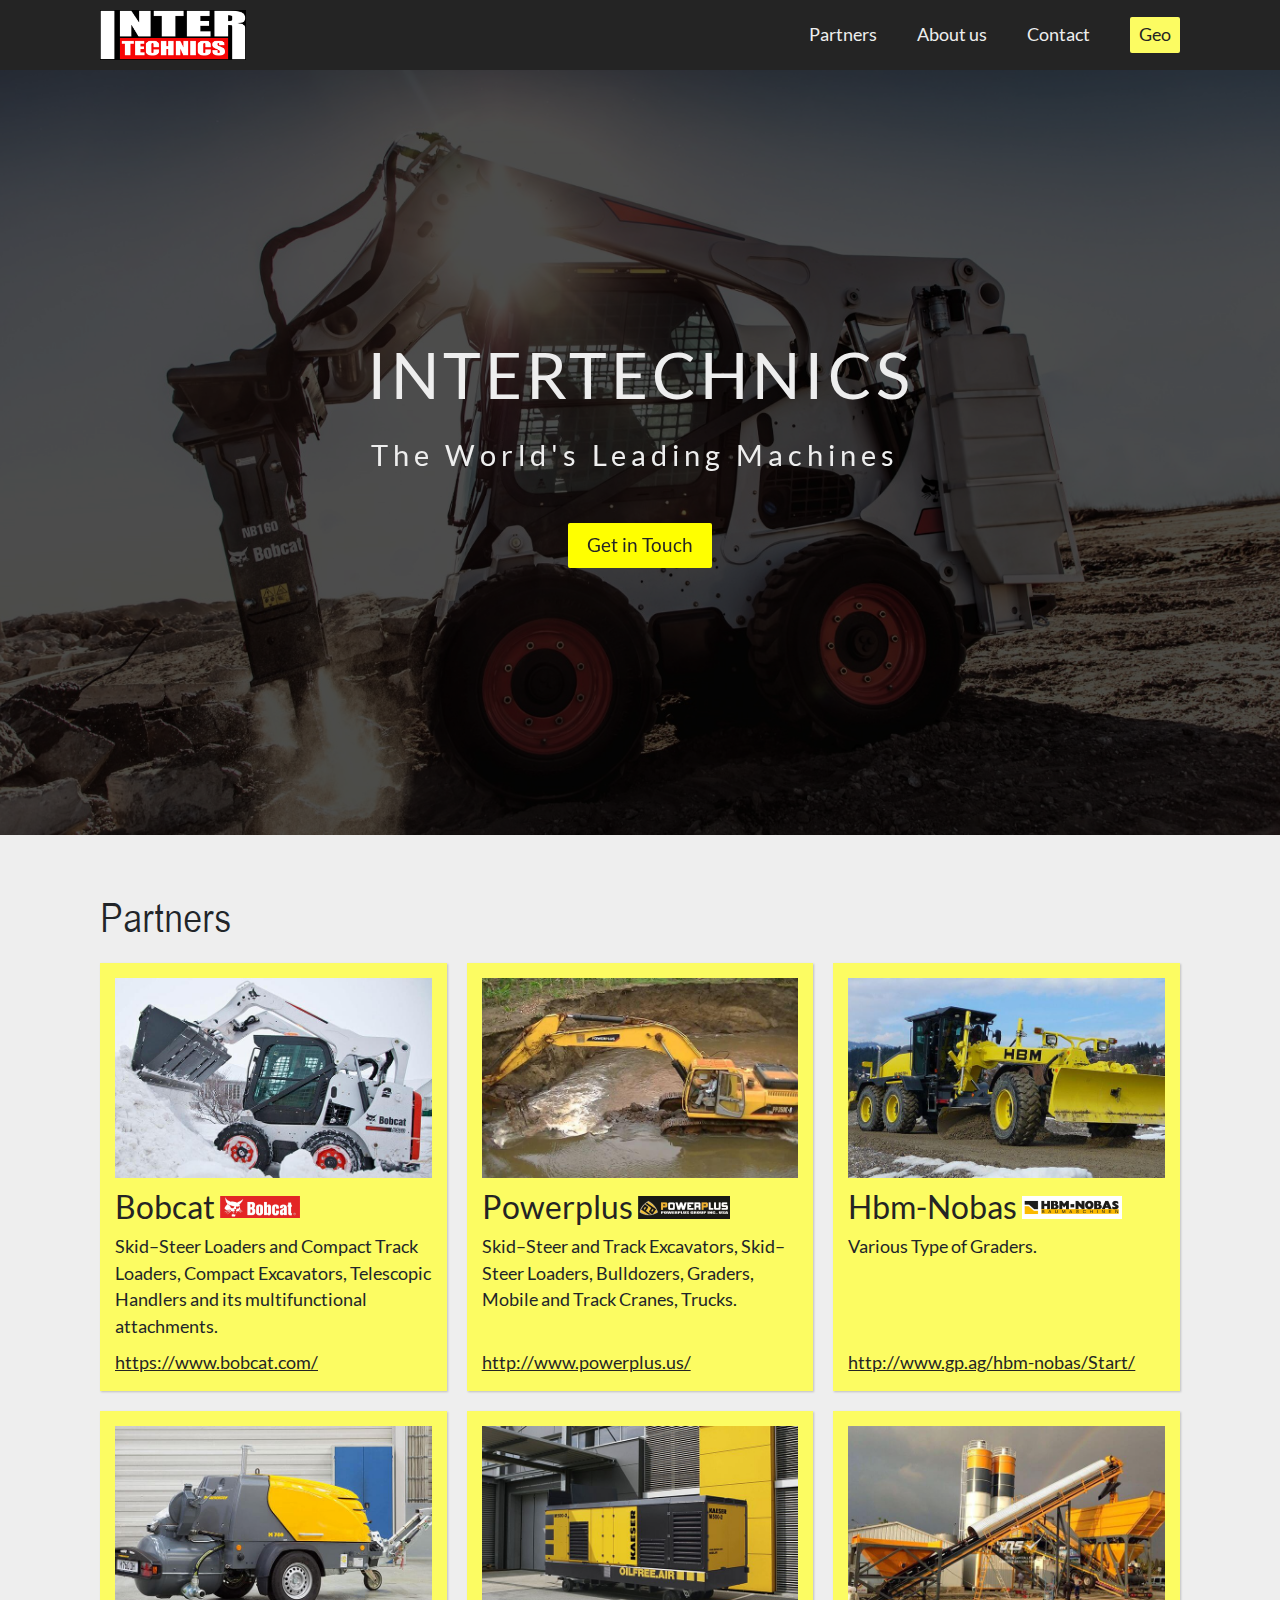
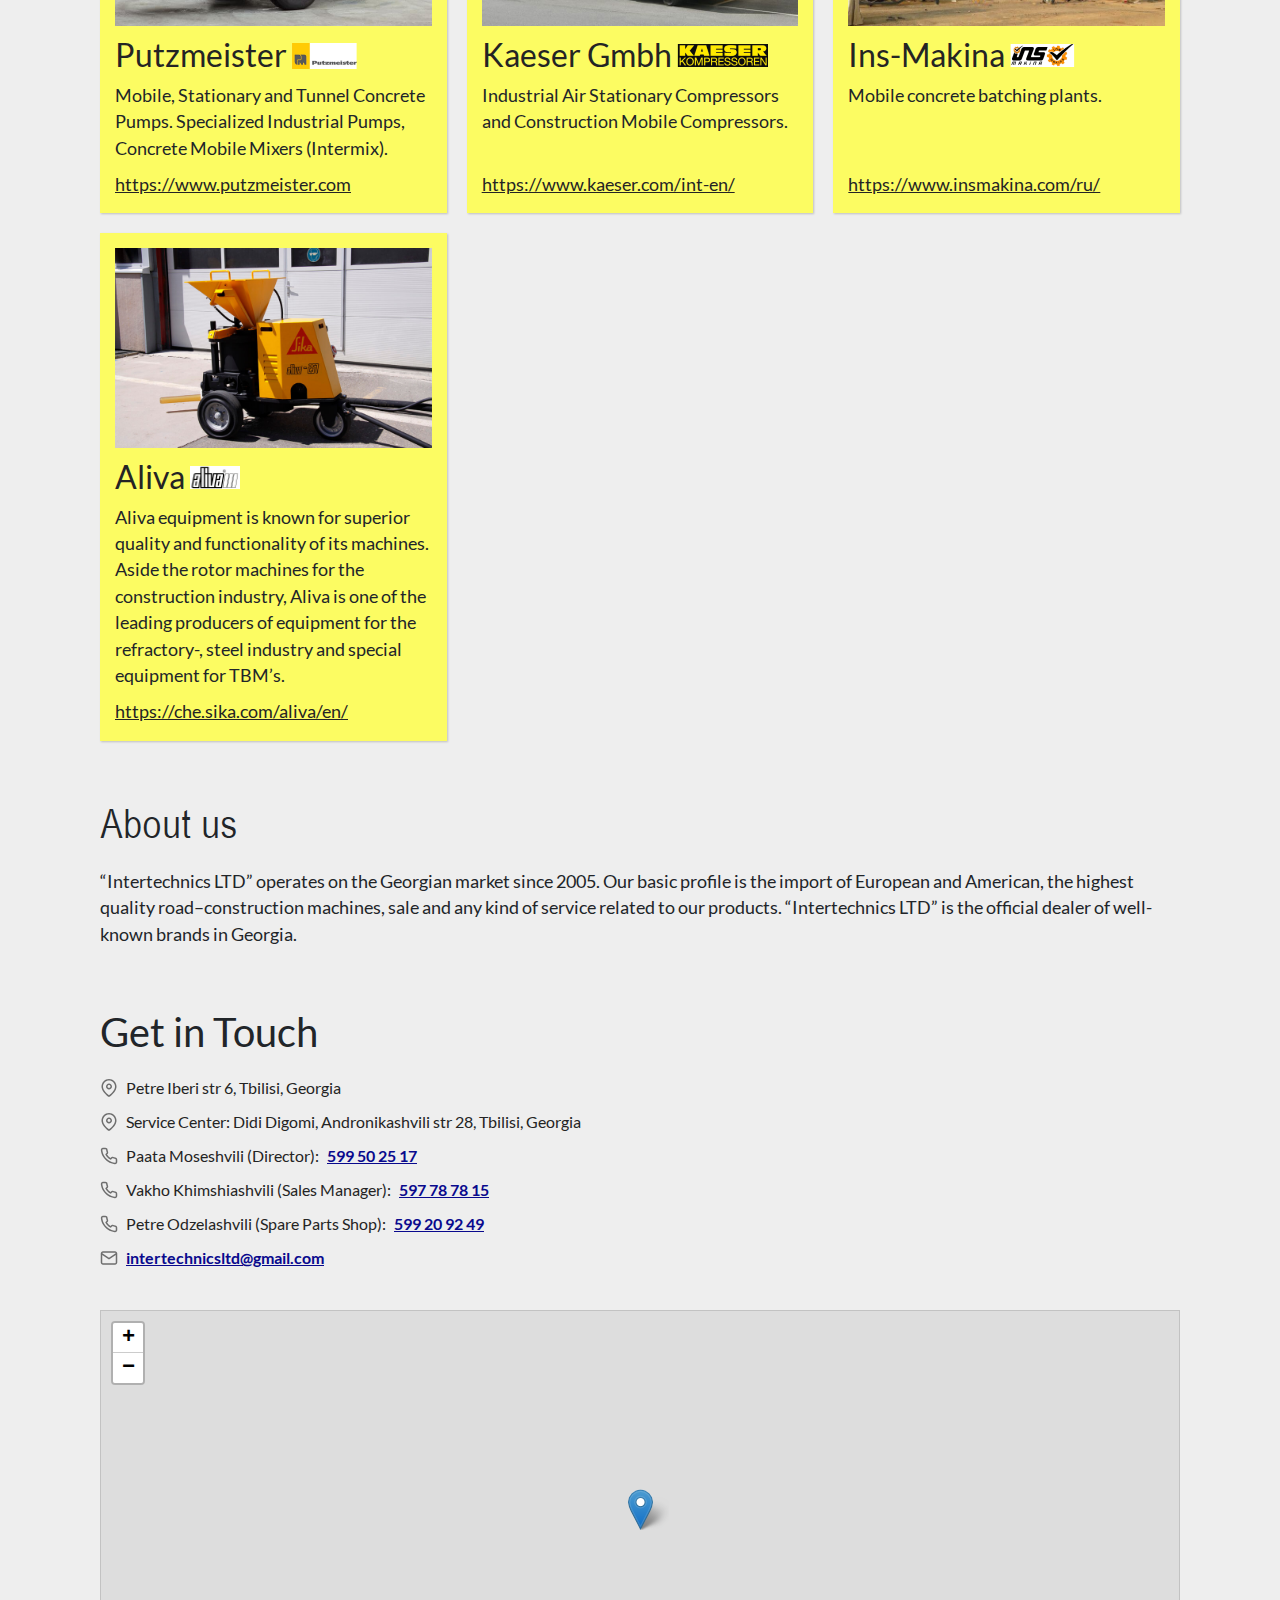
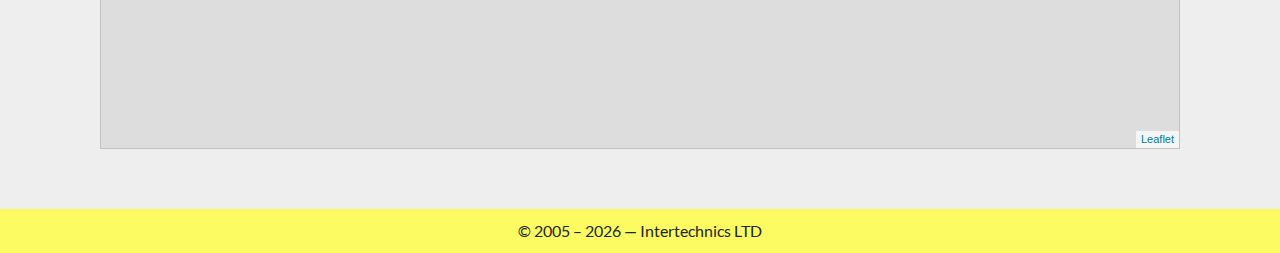
==== commit 25e722e0: "removed bomag & marini" ====
--- a/en/index.html
+++ b/en/index.html
@@ -143,68 +143,6 @@
 
           <div class="grid__item">
             <figure>
-              <img src="../images/bomag.jpg" alt="Bomag" />
-            </figure>
-            <div>
-              <h3>
-                Bomag
-                <img
-                  src="../images/bomag-logo.png"
-                  alt="Bomag Logo"
-                  class="logo"
-                />
-              </h3>
-              <div>
-                <p class="eng">
-                  Asphalt and Soil Compaction Rollers and Vibratory Plates,
-                  Asphalt Finishers and Recyclers, Soil Stabilizers.
-                </p>
-              </div>
-
-              <a
-                href="http://www.bomag.com/world/en/homepage.htm"
-                rel="noopener"
-                target="_blank"
-              >
-                http://www.bomag.com/
-              </a>
-            </div>
-          </div>
-          <!-- .grid__item -->
-
-          <div class="grid__item">
-            <figure>
-              <img src="../images/marini.jpg" alt="Marini" />
-            </figure>
-            <div>
-              <h3>
-                Marini
-                <img
-                  src="../images/marini-logo.png"
-                  alt="Marini Logo"
-                  class="logo"
-                />
-              </h3>
-              <div>
-                <p class="eng">
-                  Complete spectrum of road construction machines, Mobile and
-                  Stationary Asphalt Plants.
-                </p>
-              </div>
-
-              <a
-                href="https://marini.fayat.com/en/"
-                rel="noopener"
-                target="_blank"
-              >
-                https://marini.fayat.com/en/
-              </a>
-            </div>
-          </div>
-          <!-- .grid__item -->
-
-          <div class="grid__item">
-            <figure>
               <img src="../images/powerplus.jpg" alt="Powerplus" />
             </figure>
             <div>
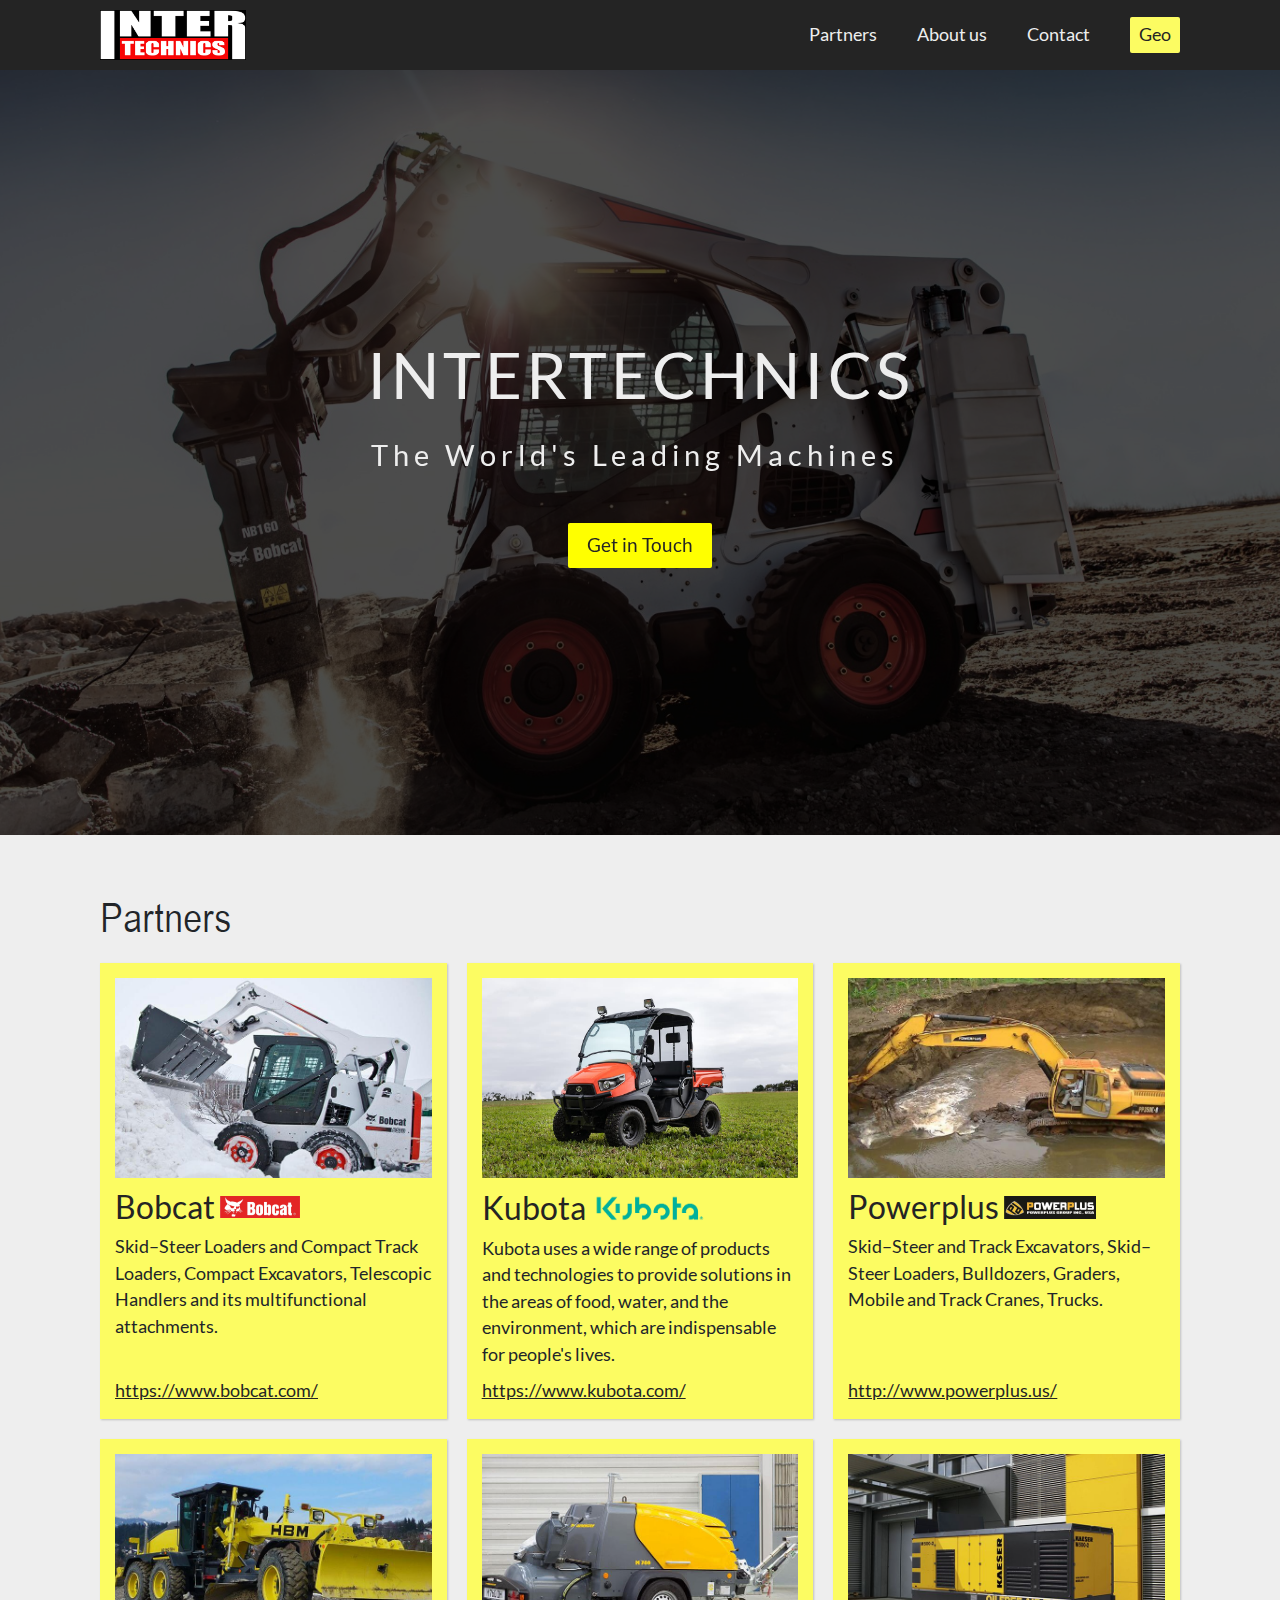
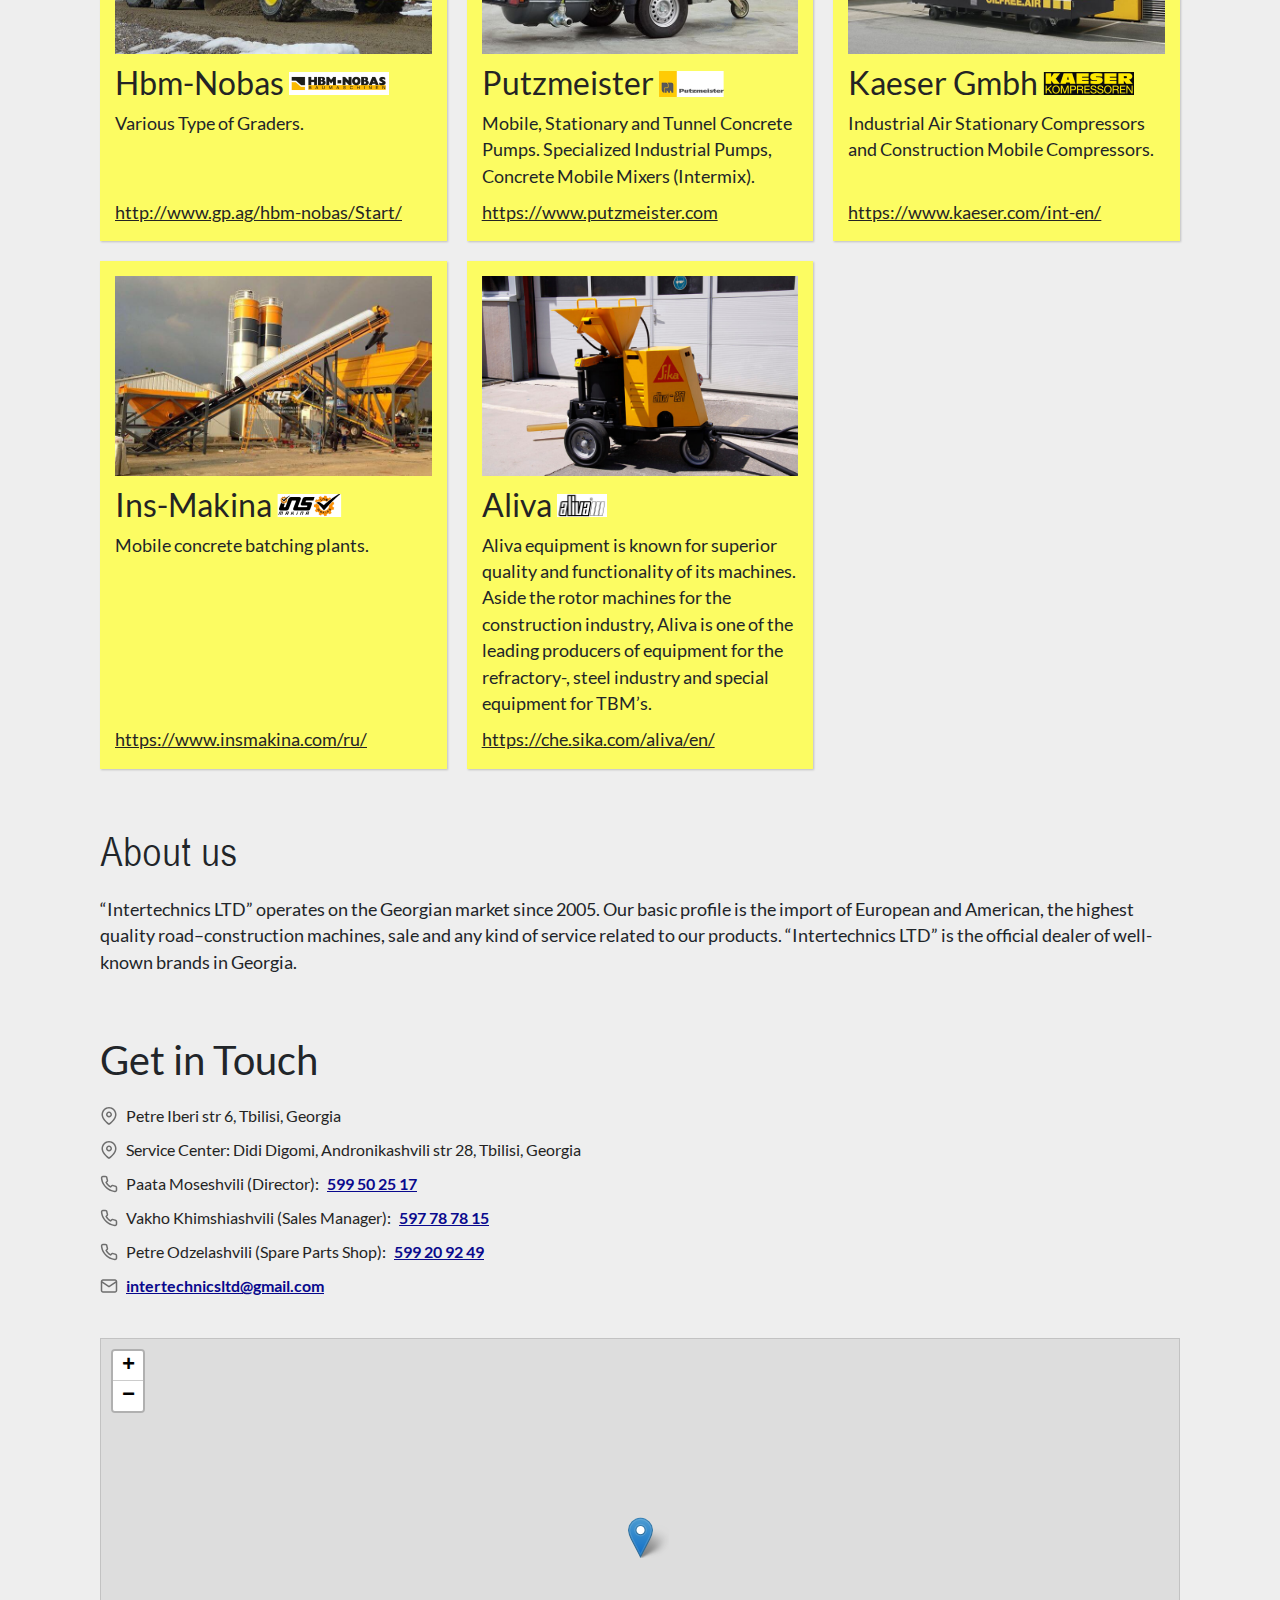
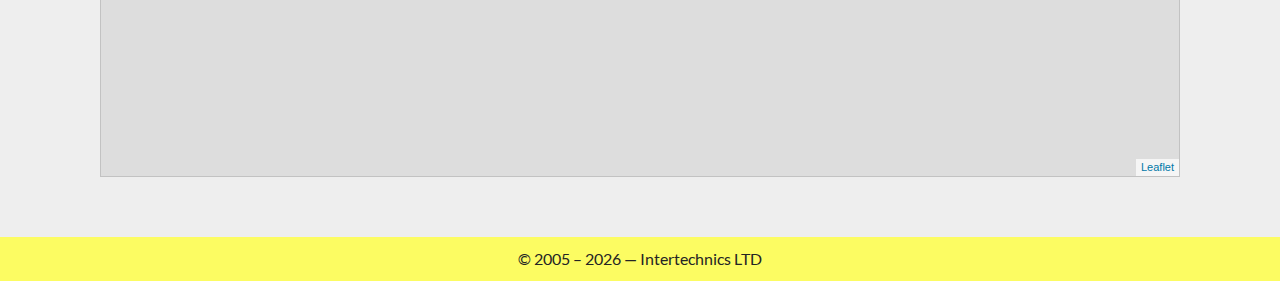
==== commit a2a79571: "added kubota" ====
--- a/en/index.html
+++ b/en/index.html
@@ -34,10 +34,7 @@
     <script defer src="../assets/js/script.js"></script>
 
     <!-- Global site tag (gtag.js) - Google Analytics -->
-    <script
-      async
-      src="https://www.googletagmanager.com/gtag/js?id=UA-199228183-1"
-    ></script>
+    <script async src="https://www.googletagmanager.com/gtag/js?id=UA-199228183-1"></script>
     <script>
       window.dataLayer = window.dataLayer || [];
       function gtag() {
@@ -116,27 +113,36 @@
             <div>
               <h3>
                 Bobcat
-                <img
-                  src="../images/bobcat-logo.png"
-                  alt="Bobcat Logo"
-                  class="logo"
-                />
-              </h3>
-              <div>
-                <p class="eng">
-                  Skid–Steer Loaders and Compact Track Loaders, Compact
-                  Excavators, Telescopic Handlers and its multifunctional
-                  attachments.
-                </p>
-              </div>
-
-              <a
-                href="https://www.bobcat.com/cis/en/index"
-                rel="noopener"
-                target="_blank"
-              >
-                https://www.bobcat.com/
-              </a>
+                <img src="../images/bobcat-logo.png" alt="Bobcat Logo" class="logo" />
+              </h3>
+              <div>
+                <p class="eng">
+                  Skid–Steer Loaders and Compact Track Loaders, Compact Excavators, Telescopic Handlers and its multifunctional attachments.
+                </p>
+              </div>
+
+              <a href="https://www.bobcat.com/cis/en/index" rel="noopener" target="_blank"> https://www.bobcat.com/ </a>
+            </div>
+          </div>
+          <!-- .grid__item -->
+
+          <div class="grid__item">
+            <figure>
+              <img src="../images/kubota.jpg" alt="Kubota" />
+            </figure>
+            <div>
+              <h3>
+                Kubota
+                <img src="../images/Kubota-Logo.png" alt="Kubota Logo" class="logo" />
+              </h3>
+              <div>
+                <p class="eng">
+                  Kubota uses a wide range of products and technologies to provide solutions in the areas of food, water, and the
+                  environment, which are indispensable for people's lives.
+                </p>
+              </div>
+
+              <a href="https://www.kubota.com/" rel="noopener" target="_blank"> https://www.kubota.com/ </a>
             </div>
           </div>
           <!-- .grid__item -->
@@ -148,22 +154,15 @@
             <div>
               <h3>
                 Powerplus
-                <img
-                  src="../images/powerplus-logo.png"
-                  alt="Powerplus Logo"
-                  class="logo"
-                />
-              </h3>
-              <div>
-                <p class="eng">
-                  Skid–Steer and Track Excavators, Skid–Steer Loaders,
-                  Bulldozers, Graders, Mobile and Track Cranes, Trucks.
-                </p>
-              </div>
-
-              <a href="http://www.powerplus.us/" rel="noopener" target="_blank">
-                http://www.powerplus.us/
-              </a>
+                <img src="../images/powerplus-logo.png" alt="Powerplus Logo" class="logo" />
+              </h3>
+              <div>
+                <p class="eng">
+                  Skid–Steer and Track Excavators, Skid–Steer Loaders, Bulldozers, Graders, Mobile and Track Cranes, Trucks.
+                </p>
+              </div>
+
+              <a href="http://www.powerplus.us/" rel="noopener" target="_blank"> http://www.powerplus.us/ </a>
             </div>
           </div>
           <!-- .grid__item -->
@@ -175,23 +174,13 @@
             <div>
               <h3>
                 Hbm-Nobas
-                <img
-                  src="../images/hbm-nobas-logo.png"
-                  alt="HBM-Nobas Logo"
-                  class="logo"
-                />
+                <img src="../images/hbm-nobas-logo.png" alt="HBM-Nobas Logo" class="logo" />
               </h3>
               <div>
                 <p class="eng">Various Type of Graders.</p>
               </div>
 
-              <a
-                href="http://www.gp.ag/hbm-nobas/Start/"
-                rel="noopener"
-                target="_blank"
-              >
-                http://www.gp.ag/hbm-nobas/Start/
-              </a>
+              <a href="http://www.gp.ag/hbm-nobas/Start/" rel="noopener" target="_blank"> http://www.gp.ag/hbm-nobas/Start/ </a>
             </div>
           </div>
           <!-- .grid__item -->
@@ -203,26 +192,15 @@
             <div>
               <h3>
                 Putzmeister
-                <img
-                  src="../images/putzmeister-logo.png"
-                  alt="Putzmeister Logo"
-                  class="logo"
-                />
-              </h3>
-              <div>
-                <p class="eng">
-                  Mobile, Stationary and Tunnel Concrete Pumps. Specialized
-                  Industrial Pumps, Concrete Mobile Mixers (Intermix).
-                </p>
-              </div>
-
-              <a
-                href="https://www.putzmeister.com/enu/index.htm"
-                rel="noopener"
-                target="_blank"
-              >
-                https://www.putzmeister.com
-              </a>
+                <img src="../images/putzmeister-logo.png" alt="Putzmeister Logo" class="logo" />
+              </h3>
+              <div>
+                <p class="eng">
+                  Mobile, Stationary and Tunnel Concrete Pumps. Specialized Industrial Pumps, Concrete Mobile Mixers (Intermix).
+                </p>
+              </div>
+
+              <a href="https://www.putzmeister.com/enu/index.htm" rel="noopener" target="_blank"> https://www.putzmeister.com </a>
             </div>
           </div>
           <!-- .grid__item -->
@@ -234,26 +212,13 @@
             <div>
               <h3>
                 Kaeser Gmbh
-                <img
-                  src="../images/kaeser-logo.png"
-                  alt="Kaeser Logo"
-                  class="logo"
-                />
-              </h3>
-              <div>
-                <p class="eng">
-                  Industrial Air Stationary Compressors and Construction Mobile
-                  Compressors.
-                </p>
-              </div>
-
-              <a
-                href="https://www.kaeser.com/int-en/"
-                rel="noopener"
-                target="_blank"
-              >
-                https://www.kaeser.com/int-en/
-              </a>
+                <img src="../images/kaeser-logo.png" alt="Kaeser Logo" class="logo" />
+              </h3>
+              <div>
+                <p class="eng">Industrial Air Stationary Compressors and Construction Mobile Compressors.</p>
+              </div>
+
+              <a href="https://www.kaeser.com/int-en/" rel="noopener" target="_blank"> https://www.kaeser.com/int-en/ </a>
             </div>
           </div>
           <!-- .grid__item -->
@@ -265,23 +230,13 @@
             <div>
               <h3>
                 Ins-Makina
-                <img
-                  src="../images/ins-makina-logo.png"
-                  alt="Ins-Makina Logo"
-                  class="logo"
-                />
+                <img src="../images/ins-makina-logo.png" alt="Ins-Makina Logo" class="logo" />
               </h3>
               <div>
                 <p class="eng">Mobile concrete batching plants.</p>
               </div>
 
-              <a
-                href="https://www.insmakina.com/ru/"
-                rel="noopener"
-                target="_blank"
-              >
-                https://www.insmakina.com/ru/
-              </a>
+              <a href="https://www.insmakina.com/ru/" rel="noopener" target="_blank"> https://www.insmakina.com/ru/ </a>
             </div>
           </div>
           <!-- .grid__item -->
@@ -293,29 +248,17 @@
             <div>
               <h3>
                 Aliva
-                <img
-                  src="../images/aliva-logo.png"
-                  alt="Aliva Logo"
-                  class="logo"
-                />
-              </h3>
-              <div>
-                <p class="eng">
-                  Aliva equipment is known for superior quality and
-                  functionality of its machines. Aside the rotor machines for
-                  the construction industry, Aliva is one of the leading
-                  producers of equipment for the refractory-, steel industry and
-                  special equipment for TBM’s.
-                </p>
-              </div>
-
-              <a
-                href="https://che.sika.com/aliva/en/index.html"
-                rel="noopener"
-                target="_blank"
-              >
-                https://che.sika.com/aliva/en/
-              </a>
+                <img src="../images/aliva-logo.png" alt="Aliva Logo" class="logo" />
+              </h3>
+              <div>
+                <p class="eng">
+                  Aliva equipment is known for superior quality and functionality of its machines. Aside the rotor machines for the
+                  construction industry, Aliva is one of the leading producers of equipment for the refractory-, steel industry and special
+                  equipment for TBM’s.
+                </p>
+              </div>
+
+              <a href="https://che.sika.com/aliva/en/index.html" rel="noopener" target="_blank"> https://che.sika.com/aliva/en/ </a>
             </div>
           </div>
           <!-- .grid__item -->
@@ -326,11 +269,9 @@
         <h2 class="section__title">About us</h2>
 
         <p class="eng">
-          “Intertechnics LTD” operates on the Georgian market since 2005. Our
-          basic profile is the import of European and American, the highest
-          quality road–construction machines, sale and any kind of service
-          related to our products. “Intertechnics LTD” is the official dealer of
-          well-known brands in Georgia.
+          “Intertechnics LTD” operates on the Georgian market since 2005. Our basic profile is the import of European and American, the
+          highest quality road–construction machines, sale and any kind of service related to our products. “Intertechnics LTD” is the
+          official dealer of well-known brands in Georgia.
         </p>
       </section>
 
@@ -339,13 +280,7 @@
 
         <ul class="address">
           <li class="eng">
-            <svg
-              version="1.1"
-              xmlns="http://www.w3.org/2000/svg"
-              width="24"
-              height="24"
-              viewBox="0 0 24 24"
-            >
+            <svg version="1.1" xmlns="http://www.w3.org/2000/svg" width="24" height="24" viewBox="0 0 24 24">
               <title>map-pin</title>
               <path
                 d="M22 10c0-2.761-1.12-5.263-2.929-7.071s-4.31-2.929-7.071-2.929-5.263 1.12-7.071 2.929-2.929 4.31-2.929 7.071c0 0.569 0.053 1.128 0.15 1.676 0.274 1.548 0.899 3.004 1.682 4.32 2.732 4.591 7.613 7.836 7.613 7.836 0.331 0.217 0.765 0.229 1.109 0 0 0 4.882-3.245 7.613-7.836 0.783-1.316 1.408-2.772 1.682-4.32 0.098-0.548 0.151-1.107 0.151-1.676zM20 10c0 0.444-0.041 0.887-0.119 1.328-0.221 1.25-0.737 2.478-1.432 3.646-1.952 3.28-5.166 5.851-6.449 6.799-1.284-0.948-4.497-3.519-6.449-6.799-0.695-1.168-1.211-2.396-1.432-3.646-0.078-0.441-0.119-0.884-0.119-1.328 0-2.209 0.894-4.208 2.343-5.657s3.448-2.343 5.657-2.343 4.208 0.894 5.657 2.343 2.343 3.448 2.343 5.657zM16 10c0-1.104-0.449-2.106-1.172-2.828s-1.724-1.172-2.828-1.172-2.106 0.449-2.828 1.172-1.172 1.724-1.172 2.828 0.449 2.106 1.172 2.828 1.724 1.172 2.828 1.172 2.106-0.449 2.828-1.172 1.172-1.724 1.172-2.828zM14 10c0 0.553-0.223 1.051-0.586 1.414s-0.861 0.586-1.414 0.586-1.051-0.223-1.414-0.586-0.586-0.861-0.586-1.414 0.223-1.051 0.586-1.414 0.861-0.586 1.414-0.586 1.051 0.223 1.414 0.586 0.586 0.861 0.586 1.414z"
@@ -355,30 +290,17 @@
             Petre Iberi str 6, Tbilisi, Georgia
           </li>
           <li class="eng">
-            <svg
-              version="1.1"
-              xmlns="http://www.w3.org/2000/svg"
-              width="24"
-              height="24"
-              viewBox="0 0 24 24"
-            >
+            <svg version="1.1" xmlns="http://www.w3.org/2000/svg" width="24" height="24" viewBox="0 0 24 24">
               <title>map-pin</title>
               <path
                 d="M22 10c0-2.761-1.12-5.263-2.929-7.071s-4.31-2.929-7.071-2.929-5.263 1.12-7.071 2.929-2.929 4.31-2.929 7.071c0 0.569 0.053 1.128 0.15 1.676 0.274 1.548 0.899 3.004 1.682 4.32 2.732 4.591 7.613 7.836 7.613 7.836 0.331 0.217 0.765 0.229 1.109 0 0 0 4.882-3.245 7.613-7.836 0.783-1.316 1.408-2.772 1.682-4.32 0.098-0.548 0.151-1.107 0.151-1.676zM20 10c0 0.444-0.041 0.887-0.119 1.328-0.221 1.25-0.737 2.478-1.432 3.646-1.952 3.28-5.166 5.851-6.449 6.799-1.284-0.948-4.497-3.519-6.449-6.799-0.695-1.168-1.211-2.396-1.432-3.646-0.078-0.441-0.119-0.884-0.119-1.328 0-2.209 0.894-4.208 2.343-5.657s3.448-2.343 5.657-2.343 4.208 0.894 5.657 2.343 2.343 3.448 2.343 5.657zM16 10c0-1.104-0.449-2.106-1.172-2.828s-1.724-1.172-2.828-1.172-2.106 0.449-2.828 1.172-1.172 1.724-1.172 2.828 0.449 2.106 1.172 2.828 1.724 1.172 2.828 1.172 2.106-0.449 2.828-1.172 1.172-1.724 1.172-2.828zM14 10c0 0.553-0.223 1.051-0.586 1.414s-0.861 0.586-1.414 0.586-1.051-0.223-1.414-0.586-0.586-0.861-0.586-1.414 0.223-1.051 0.586-1.414 0.861-0.586 1.414-0.586 1.051 0.223 1.414 0.586 0.586 0.861 0.586 1.414z"
               ></path>
             </svg>
 
-            Service Center: Didi Digomi, Andronikashvili str 28, Tbilisi,
-            Georgia
-          </li>
-          <li class="eng">
-            <svg
-              version="1.1"
-              xmlns="http://www.w3.org/2000/svg"
-              width="24"
-              height="24"
-              viewBox="0 0 24 24"
-            >
+            Service Center: Didi Digomi, Andronikashvili str 28, Tbilisi, Georgia
+          </li>
+          <li class="eng">
+            <svg version="1.1" xmlns="http://www.w3.org/2000/svg" width="24" height="24" viewBox="0 0 24 24">
               <title>phone</title>
               <path
                 d="M23 16.92c0.016-0.714-0.236-1.404-0.673-1.943-0.46-0.566-1.129-0.967-1.925-1.080-0.8-0.098-1.695-0.314-2.586-0.646-0.433-0.159-0.893-0.218-1.344-0.174-0.663 0.064-1.307 0.349-1.819 0.855l-0.72 0.72c-1.77-1.117-3.36-2.667-4.583-4.589l0.726-0.726c0.322-0.33 0.563-0.726 0.707-1.156 0.212-0.632 0.214-1.336-0.039-2.011-0.289-0.753-0.518-1.644-0.644-2.595-0.104-0.715-0.455-1.347-0.963-1.805-0.539-0.485-1.256-0.778-2.027-0.77h-2.996c-0.088 0-0.182 0.004-0.273 0.012-0.824 0.075-1.542 0.478-2.033 1.066s-0.758 1.367-0.683 2.199c0.3 3.076 1.365 6.243 3.216 9.102 1.502 2.413 3.648 4.623 6.298 6.306 2.568 1.697 5.684 2.862 9.086 3.231 0.092 0.009 0.191 0.013 0.288 0.013 0.828-0.003 1.578-0.343 2.118-0.887s0.873-1.297 0.87-2.121zM21 16.92v3c0.001 0.28-0.109 0.53-0.29 0.712s-0.429 0.295-0.706 0.296l-0.088-0.004c-3.060-0.333-5.873-1.388-8.174-2.909-2.428-1.543-4.359-3.538-5.702-5.694-1.697-2.62-2.655-5.481-2.924-8.238-0.024-0.268 0.064-0.526 0.229-0.724s0.403-0.33 0.678-0.355l3.087-0.004c0.271-0.003 0.507 0.094 0.687 0.256 0.17 0.154 0.288 0.366 0.323 0.608 0.142 1.072 0.408 2.117 0.757 3.025 0.081 0.216 0.080 0.447 0.010 0.658-0.049 0.145-0.131 0.281-0.242 0.395l-1.262 1.261c-0.324 0.324-0.379 0.814-0.162 1.201 1.584 2.785 3.839 4.957 6.381 6.378 0.397 0.222 0.882 0.144 1.195-0.166l1.27-1.27c0.166-0.164 0.377-0.257 0.598-0.279 0.152-0.015 0.31 0.005 0.459 0.060 1.022 0.381 2.070 0.636 3.034 0.754 0.241 0.034 0.462 0.166 0.615 0.355 0.147 0.181 0.231 0.412 0.226 0.682z"
@@ -388,13 +310,7 @@
             <a href="tel:+995599502517">599 50 25 17</a>
           </li>
           <li class="eng">
-            <svg
-              version="1.1"
-              xmlns="http://www.w3.org/2000/svg"
-              width="24"
-              height="24"
-              viewBox="0 0 24 24"
-            >
+            <svg version="1.1" xmlns="http://www.w3.org/2000/svg" width="24" height="24" viewBox="0 0 24 24">
               <title>phone</title>
               <path
                 d="M23 16.92c0.016-0.714-0.236-1.404-0.673-1.943-0.46-0.566-1.129-0.967-1.925-1.080-0.8-0.098-1.695-0.314-2.586-0.646-0.433-0.159-0.893-0.218-1.344-0.174-0.663 0.064-1.307 0.349-1.819 0.855l-0.72 0.72c-1.77-1.117-3.36-2.667-4.583-4.589l0.726-0.726c0.322-0.33 0.563-0.726 0.707-1.156 0.212-0.632 0.214-1.336-0.039-2.011-0.289-0.753-0.518-1.644-0.644-2.595-0.104-0.715-0.455-1.347-0.963-1.805-0.539-0.485-1.256-0.778-2.027-0.77h-2.996c-0.088 0-0.182 0.004-0.273 0.012-0.824 0.075-1.542 0.478-2.033 1.066s-0.758 1.367-0.683 2.199c0.3 3.076 1.365 6.243 3.216 9.102 1.502 2.413 3.648 4.623 6.298 6.306 2.568 1.697 5.684 2.862 9.086 3.231 0.092 0.009 0.191 0.013 0.288 0.013 0.828-0.003 1.578-0.343 2.118-0.887s0.873-1.297 0.87-2.121zM21 16.92v3c0.001 0.28-0.109 0.53-0.29 0.712s-0.429 0.295-0.706 0.296l-0.088-0.004c-3.060-0.333-5.873-1.388-8.174-2.909-2.428-1.543-4.359-3.538-5.702-5.694-1.697-2.62-2.655-5.481-2.924-8.238-0.024-0.268 0.064-0.526 0.229-0.724s0.403-0.33 0.678-0.355l3.087-0.004c0.271-0.003 0.507 0.094 0.687 0.256 0.17 0.154 0.288 0.366 0.323 0.608 0.142 1.072 0.408 2.117 0.757 3.025 0.081 0.216 0.080 0.447 0.010 0.658-0.049 0.145-0.131 0.281-0.242 0.395l-1.262 1.261c-0.324 0.324-0.379 0.814-0.162 1.201 1.584 2.785 3.839 4.957 6.381 6.378 0.397 0.222 0.882 0.144 1.195-0.166l1.27-1.27c0.166-0.164 0.377-0.257 0.598-0.279 0.152-0.015 0.31 0.005 0.459 0.060 1.022 0.381 2.070 0.636 3.034 0.754 0.241 0.034 0.462 0.166 0.615 0.355 0.147 0.181 0.231 0.412 0.226 0.682z"
@@ -404,13 +320,7 @@
             <a href="tel:+995597787815">597 78 78 15</a>
           </li>
           <li class="eng">
-            <svg
-              version="1.1"
-              xmlns="http://www.w3.org/2000/svg"
-              width="24"
-              height="24"
-              viewBox="0 0 24 24"
-            >
+            <svg version="1.1" xmlns="http://www.w3.org/2000/svg" width="24" height="24" viewBox="0 0 24 24">
               <title>phone</title>
               <path
                 d="M23 16.92c0.016-0.714-0.236-1.404-0.673-1.943-0.46-0.566-1.129-0.967-1.925-1.080-0.8-0.098-1.695-0.314-2.586-0.646-0.433-0.159-0.893-0.218-1.344-0.174-0.663 0.064-1.307 0.349-1.819 0.855l-0.72 0.72c-1.77-1.117-3.36-2.667-4.583-4.589l0.726-0.726c0.322-0.33 0.563-0.726 0.707-1.156 0.212-0.632 0.214-1.336-0.039-2.011-0.289-0.753-0.518-1.644-0.644-2.595-0.104-0.715-0.455-1.347-0.963-1.805-0.539-0.485-1.256-0.778-2.027-0.77h-2.996c-0.088 0-0.182 0.004-0.273 0.012-0.824 0.075-1.542 0.478-2.033 1.066s-0.758 1.367-0.683 2.199c0.3 3.076 1.365 6.243 3.216 9.102 1.502 2.413 3.648 4.623 6.298 6.306 2.568 1.697 5.684 2.862 9.086 3.231 0.092 0.009 0.191 0.013 0.288 0.013 0.828-0.003 1.578-0.343 2.118-0.887s0.873-1.297 0.87-2.121zM21 16.92v3c0.001 0.28-0.109 0.53-0.29 0.712s-0.429 0.295-0.706 0.296l-0.088-0.004c-3.060-0.333-5.873-1.388-8.174-2.909-2.428-1.543-4.359-3.538-5.702-5.694-1.697-2.62-2.655-5.481-2.924-8.238-0.024-0.268 0.064-0.526 0.229-0.724s0.403-0.33 0.678-0.355l3.087-0.004c0.271-0.003 0.507 0.094 0.687 0.256 0.17 0.154 0.288 0.366 0.323 0.608 0.142 1.072 0.408 2.117 0.757 3.025 0.081 0.216 0.080 0.447 0.010 0.658-0.049 0.145-0.131 0.281-0.242 0.395l-1.262 1.261c-0.324 0.324-0.379 0.814-0.162 1.201 1.584 2.785 3.839 4.957 6.381 6.378 0.397 0.222 0.882 0.144 1.195-0.166l1.27-1.27c0.166-0.164 0.377-0.257 0.598-0.279 0.152-0.015 0.31 0.005 0.459 0.060 1.022 0.381 2.070 0.636 3.034 0.754 0.241 0.034 0.462 0.166 0.615 0.355 0.147 0.181 0.231 0.412 0.226 0.682z"
@@ -420,21 +330,13 @@
             <a href="tel:+995599209249">599 20 92 49</a>
           </li>
           <li class="eng">
-            <svg
-              version="1.1"
-              xmlns="http://www.w3.org/2000/svg"
-              width="24"
-              height="24"
-              viewBox="0 0 24 24"
-            >
+            <svg version="1.1" xmlns="http://www.w3.org/2000/svg" width="24" height="24" viewBox="0 0 24 24">
               <title>mail</title>
               <path
                 d="M3 7.921l8.427 5.899c0.34 0.235 0.795 0.246 1.147 0l8.426-5.899v10.079c0 0.272-0.11 0.521-0.295 0.705s-0.433 0.295-0.705 0.295h-16c-0.272 0-0.521-0.11-0.705-0.295s-0.295-0.433-0.295-0.705zM1 6.012v11.988c0 0.828 0.34 1.579 0.88 2.12s1.292 0.88 2.12 0.88h16c0.828 0 1.579-0.34 2.12-0.88s0.88-1.292 0.88-2.12v-11.988c0-0.010 0-0.020 0-0.030-0.005-0.821-0.343-1.565-0.88-2.102-0.541-0.54-1.292-0.88-2.12-0.88h-16c-0.828 0-1.579 0.34-2.12 0.88-0.537 0.537-0.875 1.281-0.88 2.103 0 0.005 0 0.011 0 0.017zM20.894 5.554l-8.894 6.225-8.894-6.225c0.048-0.096 0.112-0.183 0.188-0.259 0.185-0.185 0.434-0.295 0.706-0.295h16c0.272 0 0.521 0.11 0.705 0.295 0.076 0.076 0.14 0.164 0.188 0.259z"
               ></path>
             </svg>
-            <a href="mailto:intertechnicsltd@gmail.com"
-              >intertechnicsltd@gmail.com</a
-            >
+            <a href="mailto:intertechnicsltd@gmail.com">intertechnicsltd@gmail.com</a>
           </li>
         </ul>
 
@@ -443,10 +345,7 @@
     </main>
 
     <footer class="footer">
-      <div class="footer__copy eng">
-        &copy; 2005 &ndash; <span id="current-year"></span> &mdash;
-        Intertechnics LTD
-      </div>
+      <div class="footer__copy eng">&copy; 2005 &ndash; <span id="current-year"></span> &mdash; Intertechnics LTD</div>
     </footer>
   </body>
 </html>
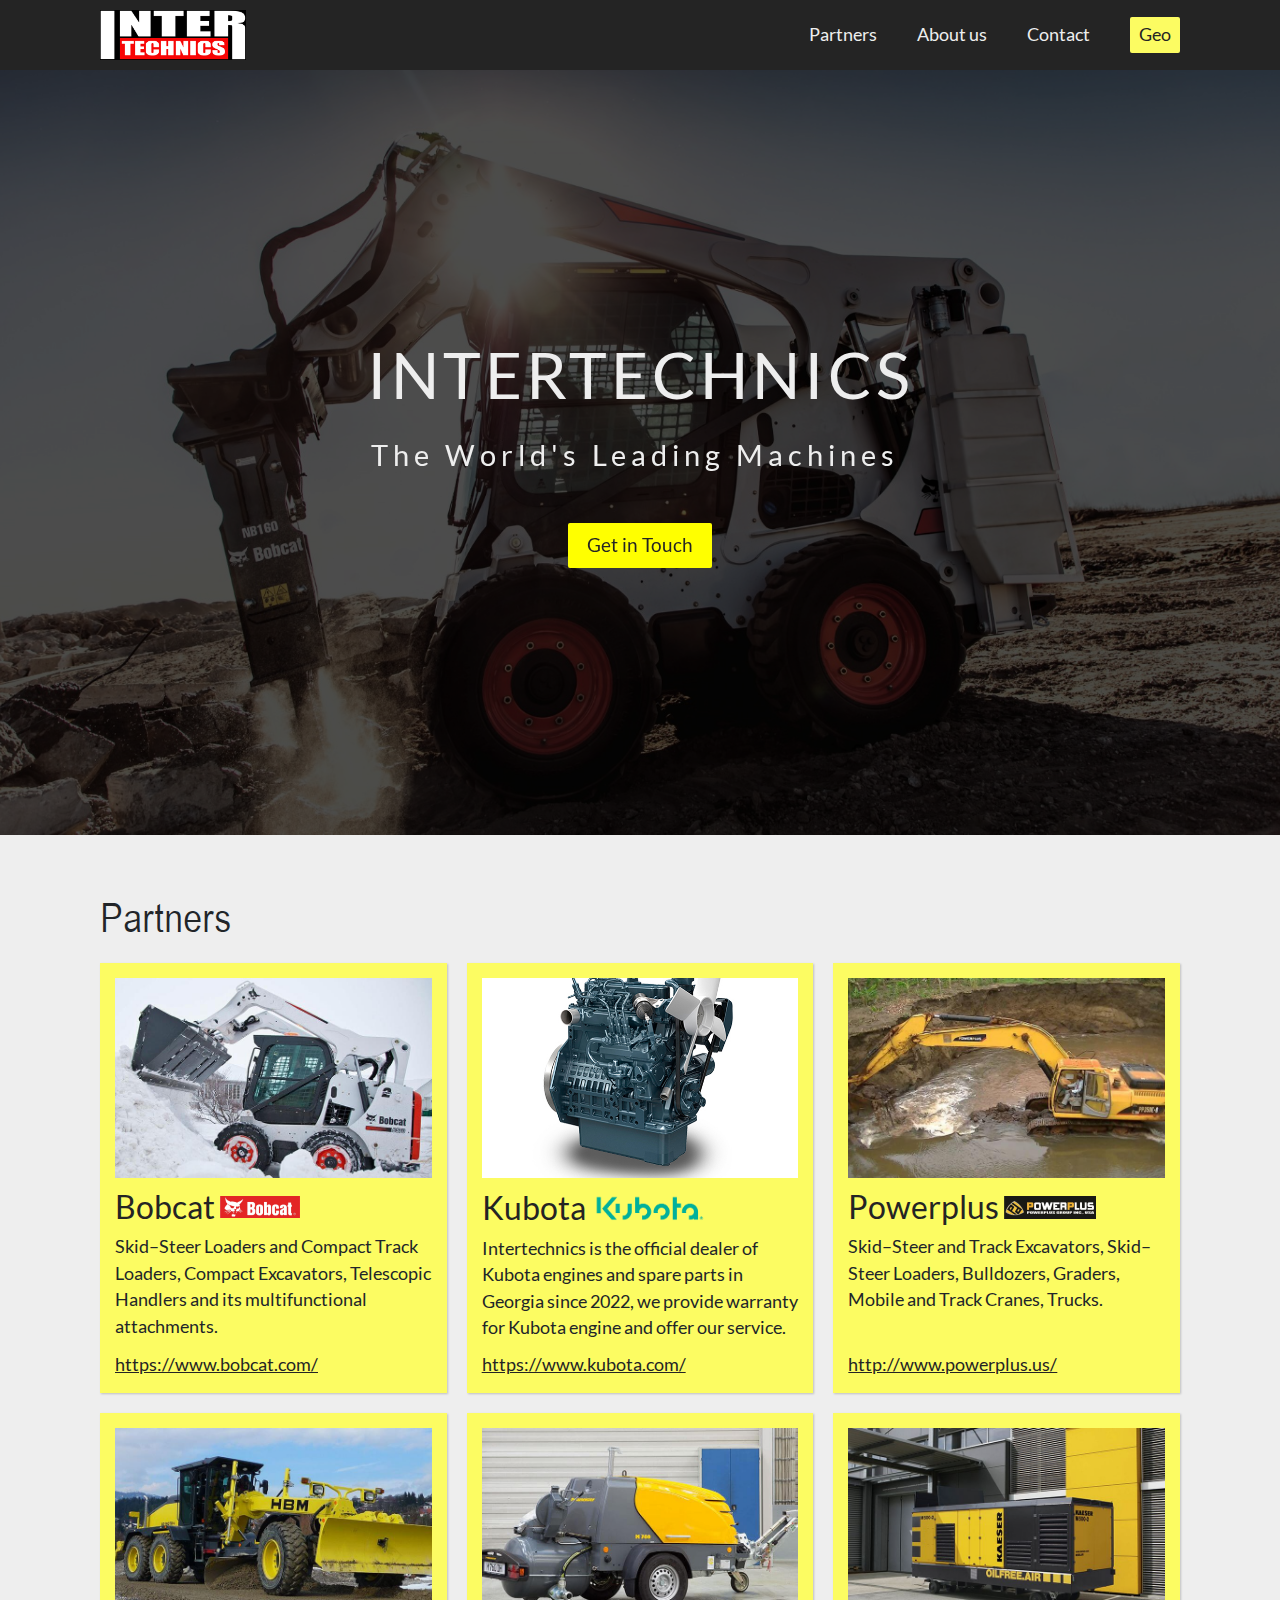
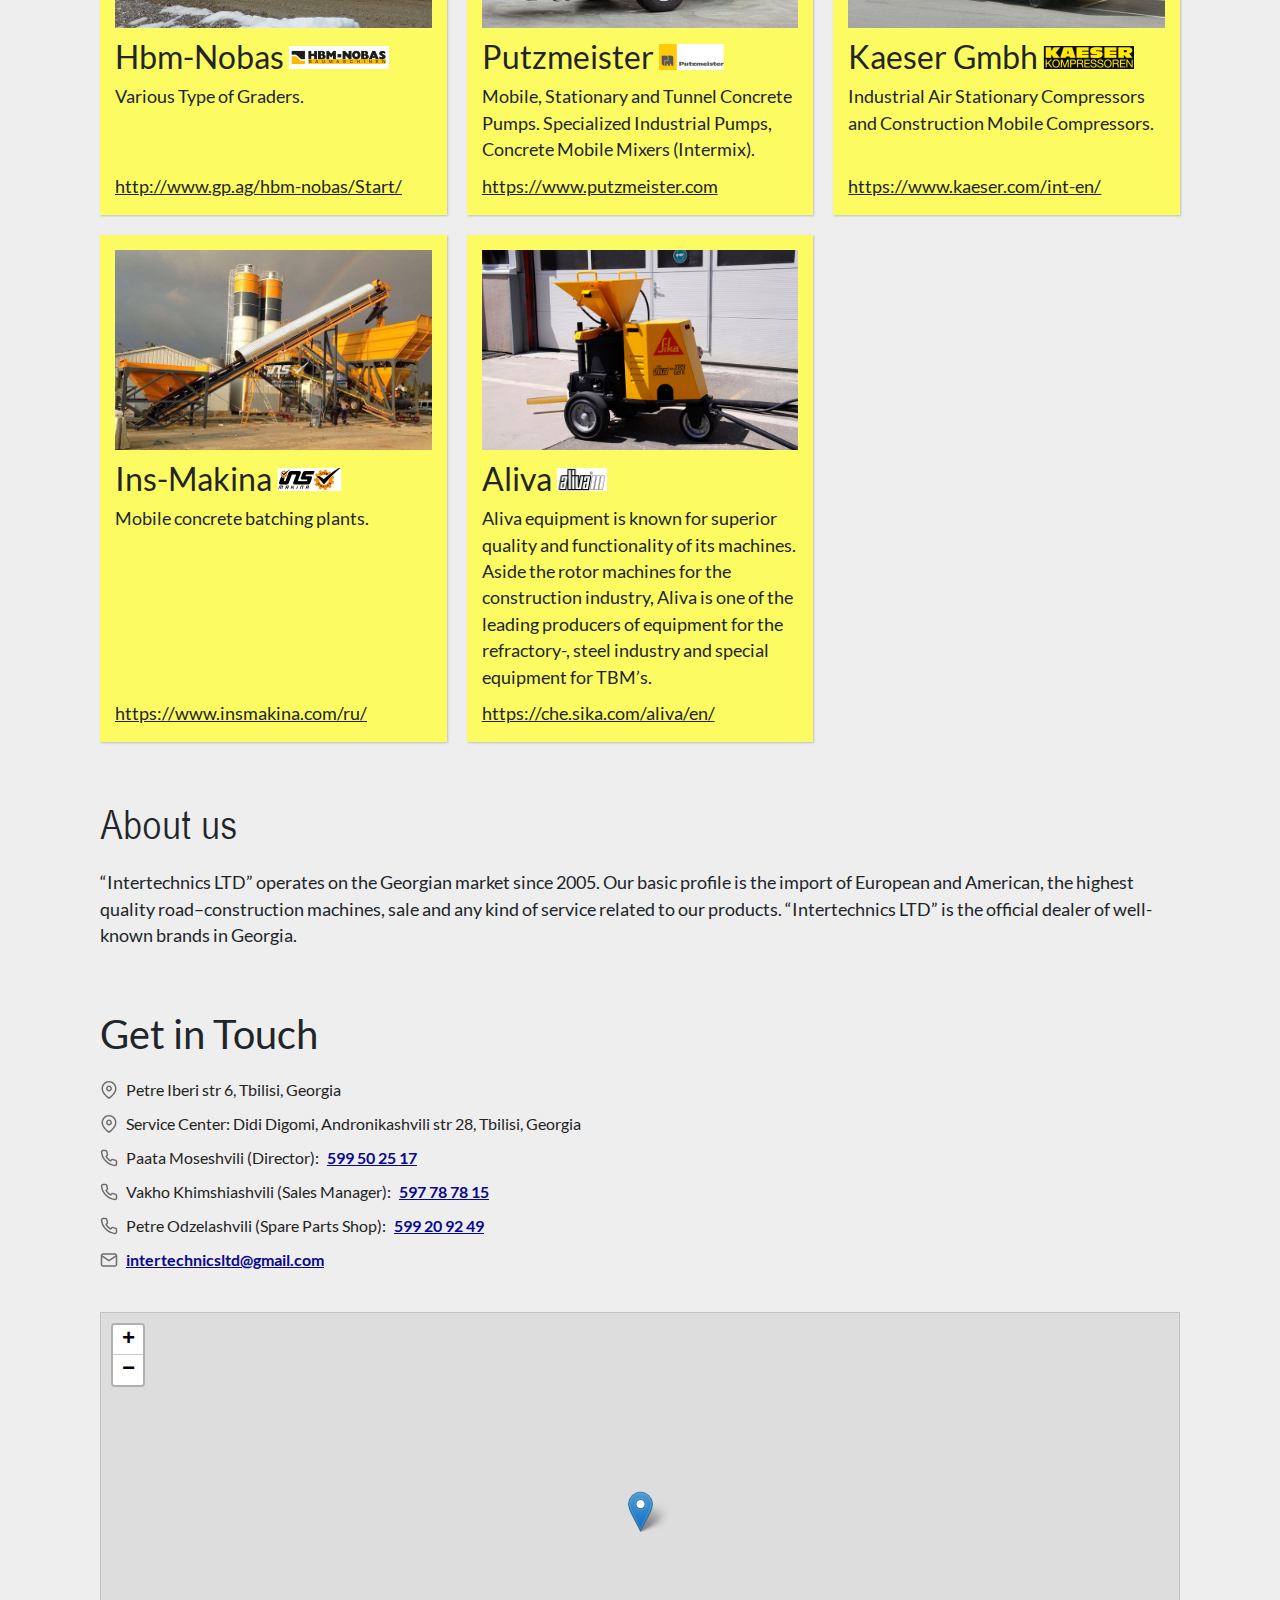
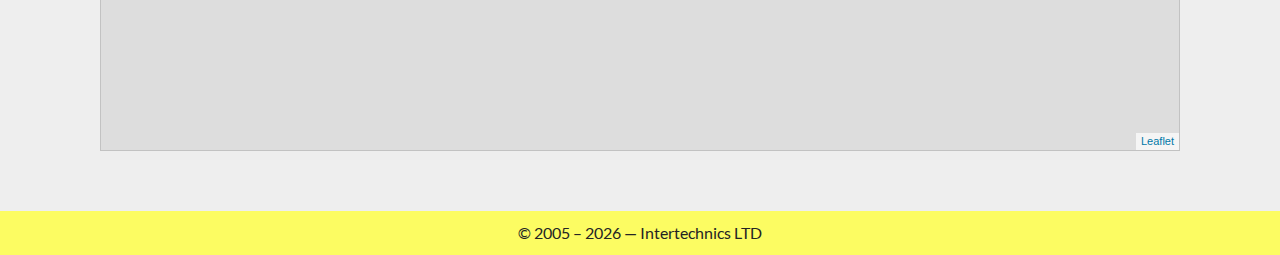
==== commit f28ec1ee: "changed kubota stuff" ====
--- a/en/index.html
+++ b/en/index.html
@@ -137,8 +137,8 @@
               </h3>
               <div>
                 <p class="eng">
-                  Kubota uses a wide range of products and technologies to provide solutions in the areas of food, water, and the
-                  environment, which are indispensable for people's lives.
+                  Intertechnics is the official dealer of Kubota engines and spare parts in Georgia since 2022, we provide warranty for
+                  Kubota engine and offer our service.
                 </p>
               </div>
 
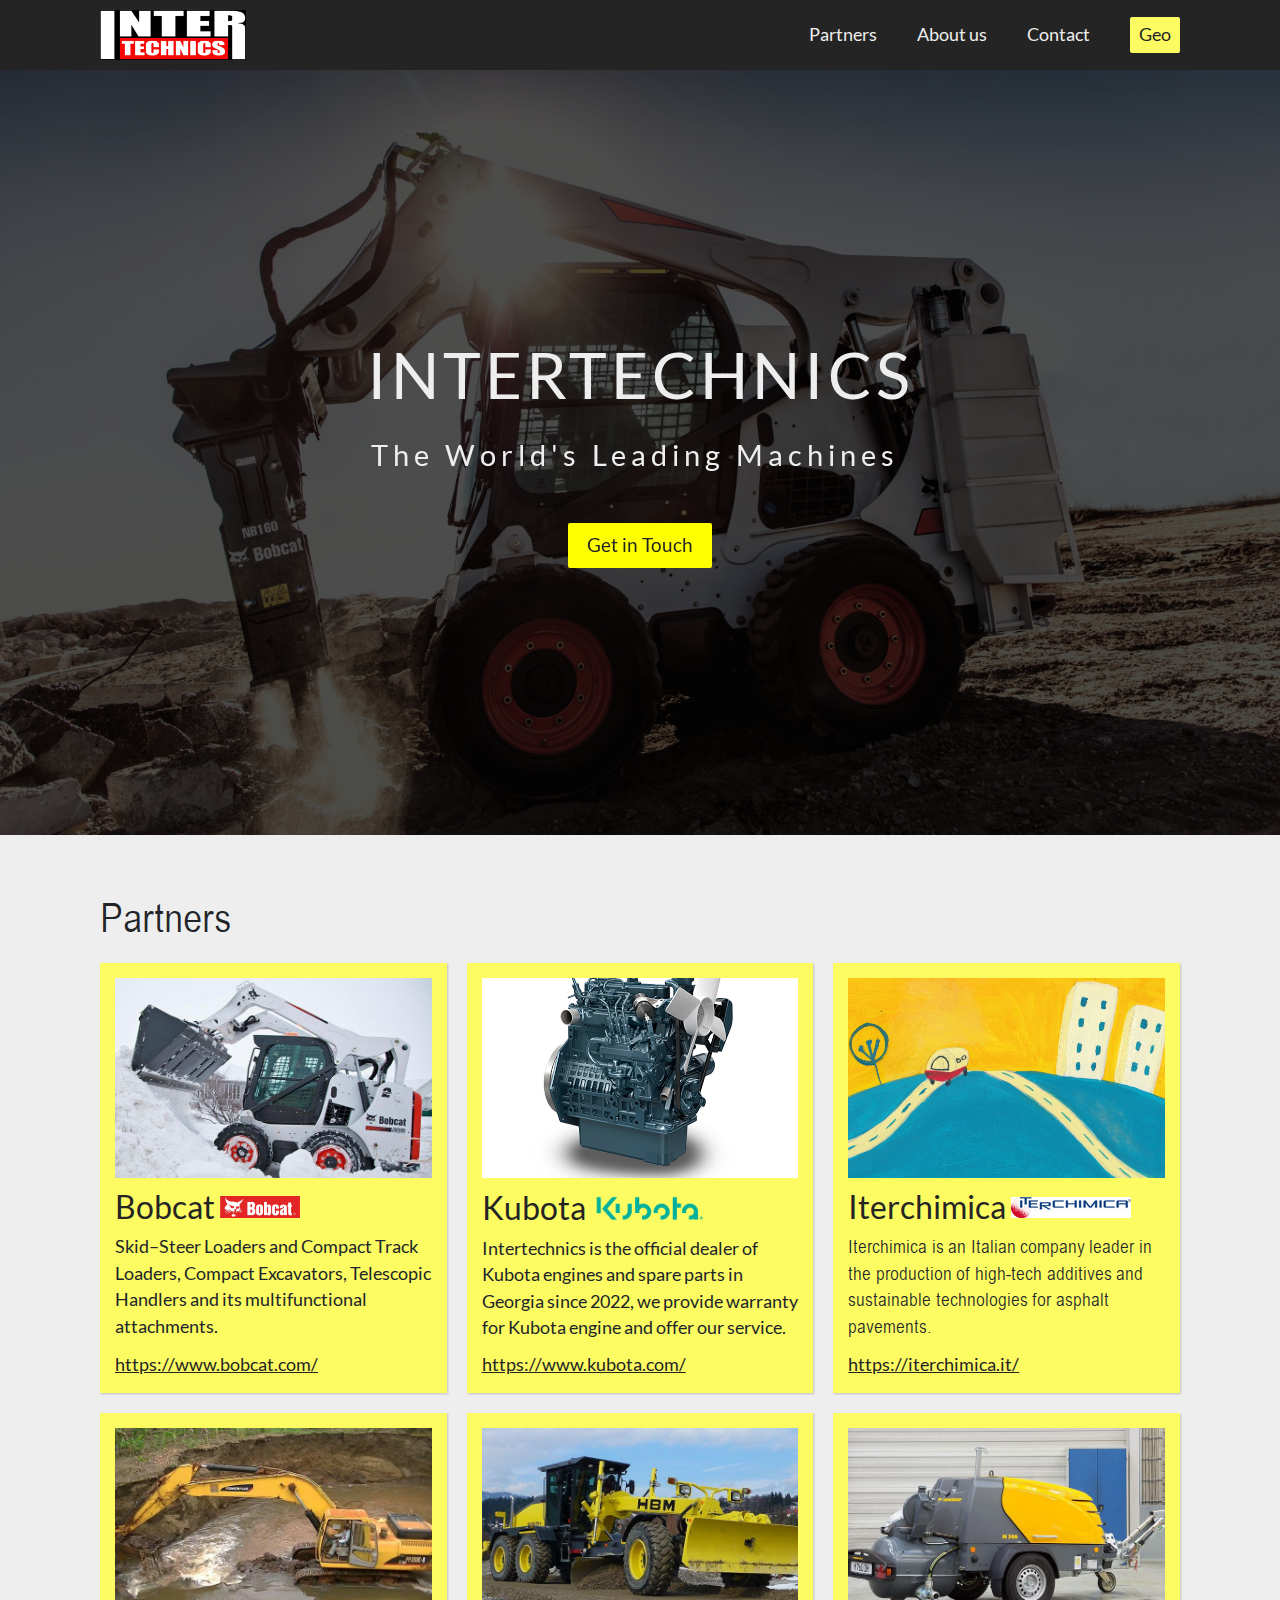
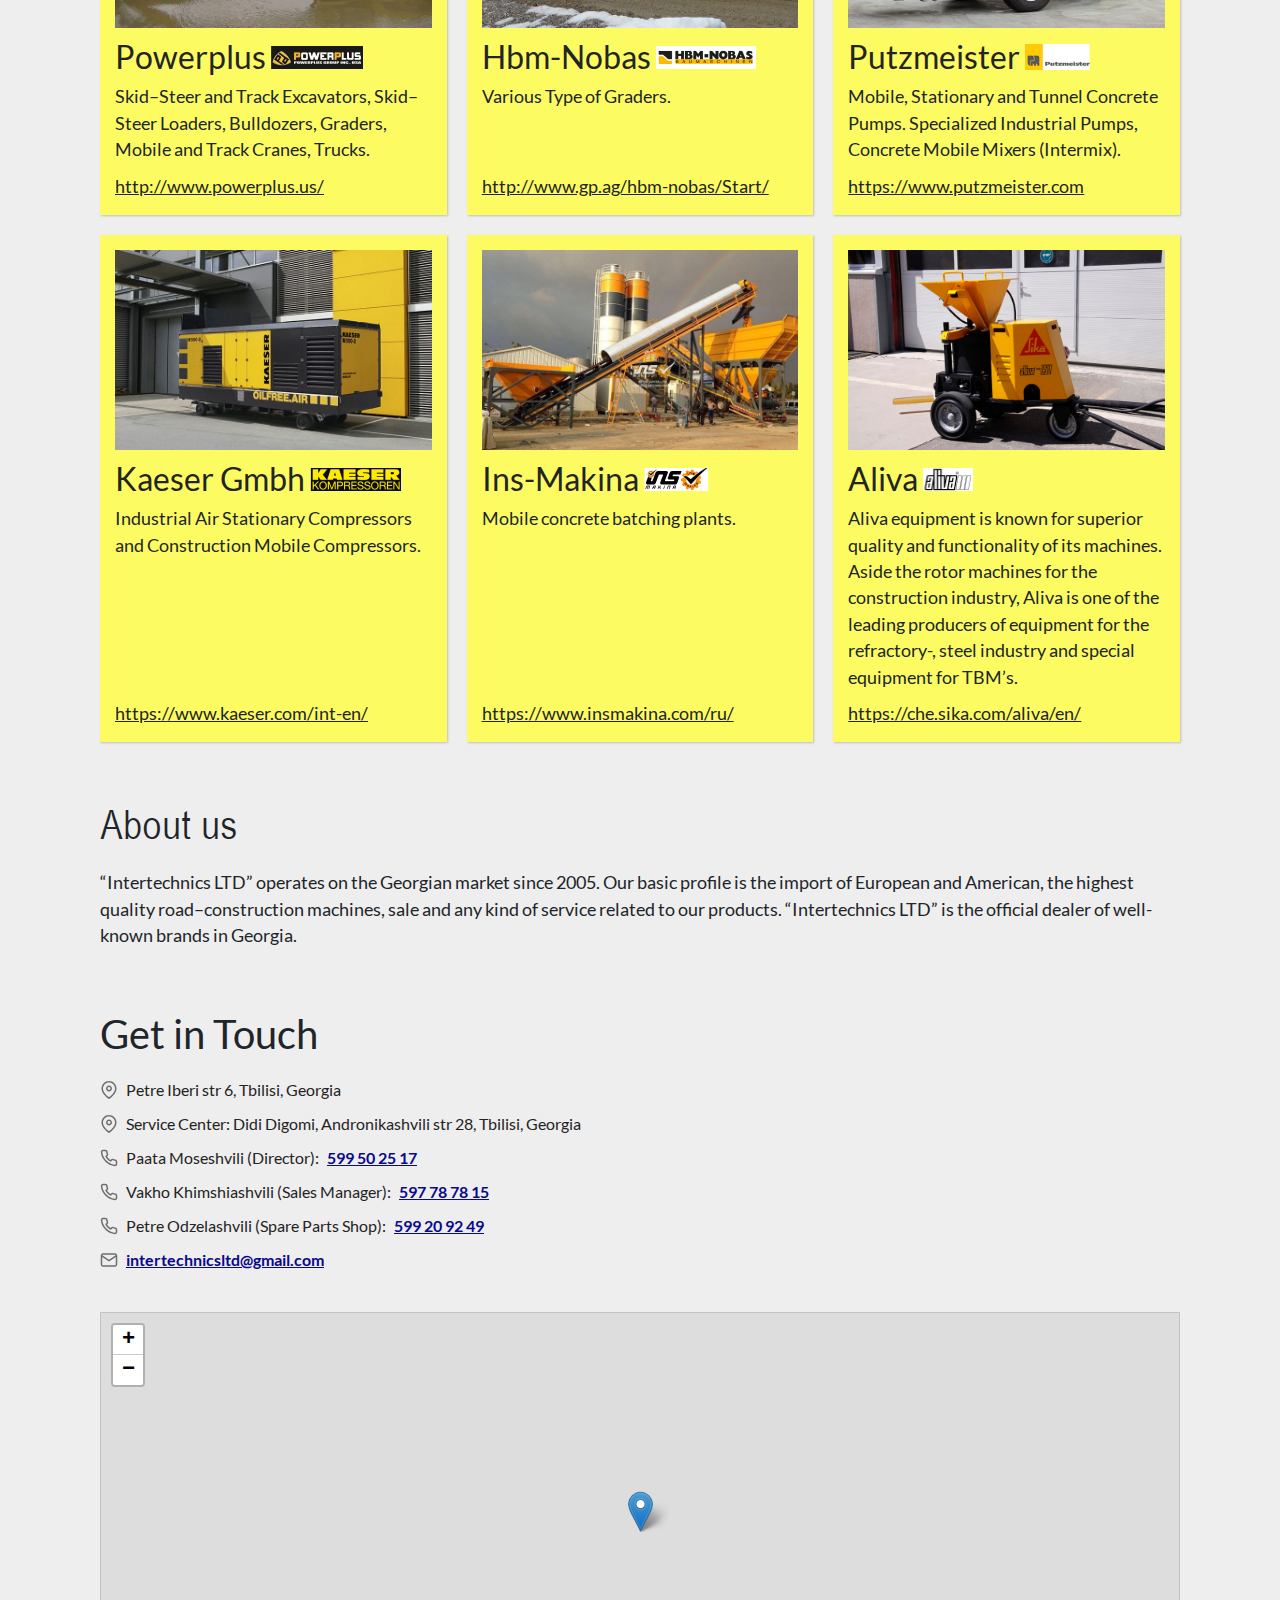
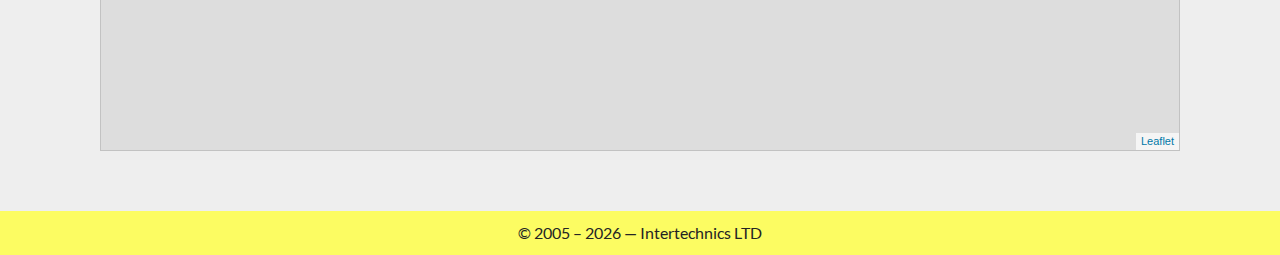
==== commit 19738258: "added new company" ====
--- a/en/index.html
+++ b/en/index.html
@@ -14,9 +14,9 @@
 
     <!-- Map dependencies -->
     <script>
-      L_PREFER_CANVAS = false;
-      L_NO_TOUCH = false;
-      L_DISABLE_3D = false;
+      L_PREFER_CANVAS = false
+      L_NO_TOUCH = false
+      L_DISABLE_3D = false
     </script>
     <script asinc defer src="../assets/js/leaflet.js"></script>
     <script asinc defer src="../assets/js/bootstrap.min.js"></script>
@@ -36,13 +36,13 @@
     <!-- Global site tag (gtag.js) - Google Analytics -->
     <script async src="https://www.googletagmanager.com/gtag/js?id=UA-199228183-1"></script>
     <script>
-      window.dataLayer = window.dataLayer || [];
+      window.dataLayer = window.dataLayer || []
       function gtag() {
-        dataLayer.push(arguments);
+        dataLayer.push(arguments)
       }
-      gtag('js', new Date());
-
-      gtag('config', 'UA-199228183-1');
+      gtag('js', new Date())
+
+      gtag('config', 'UA-199228183-1')
     </script>
   </head>
 
@@ -149,6 +149,27 @@
 
           <div class="grid__item">
             <figure>
+              <img src="../images/iterchimica.jpg" alt="iterchimica" />
+            </figure>
+            <div>
+              <h3>
+                Iterchimica
+                <img src="../images/iterchimica-logo.jpg" alt="iterchimica Logo" class="logo" />
+              </h3>
+              <div>
+                <p>
+                  Iterchimica is an Italian company leader in the production of high-tech additives and sustainable technologies for asphalt
+                  pavements.
+                </p>
+              </div>
+
+              <a href="https://iterchimica.it/" rel="noopener" target="_blank"> https://iterchimica.it/ </a>
+            </div>
+          </div>
+          <!-- .grid__item -->
+
+          <div class="grid__item">
+            <figure>
               <img src="../images/powerplus.jpg" alt="Powerplus" />
             </figure>
             <div>
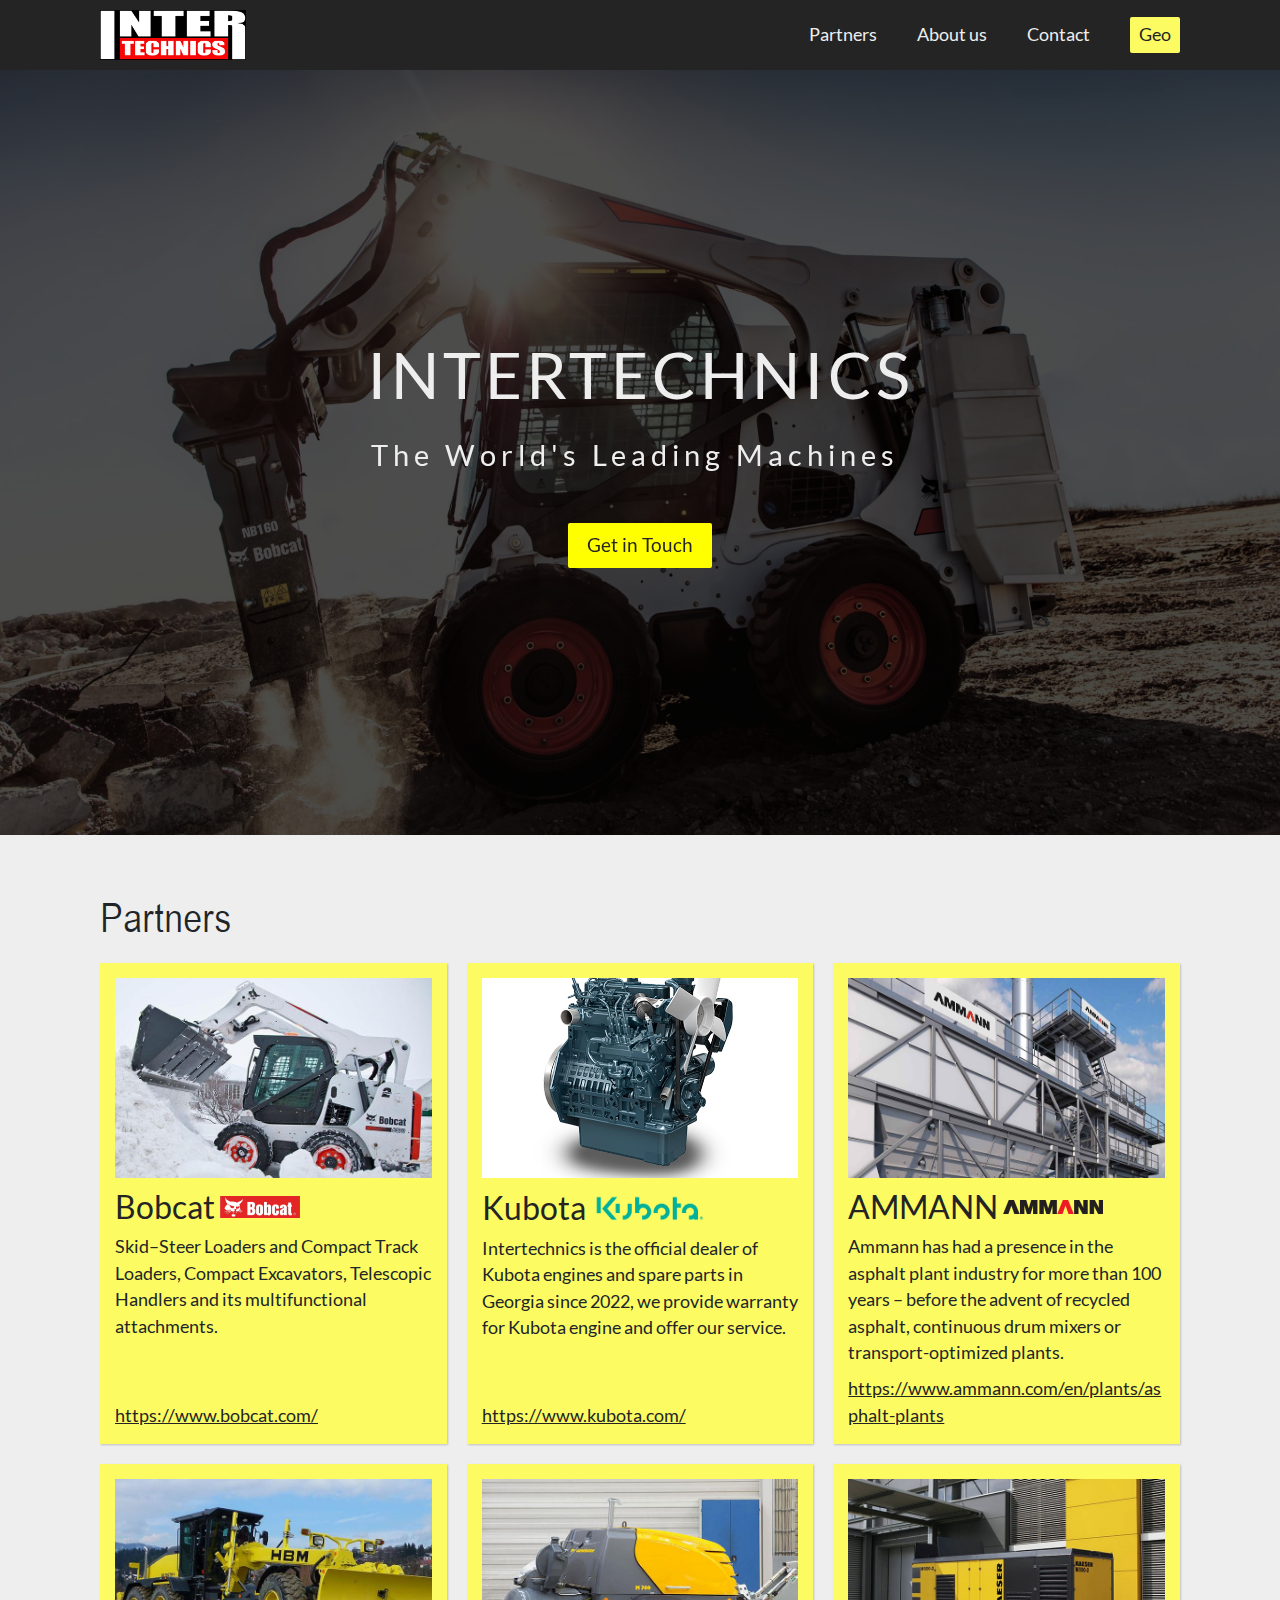
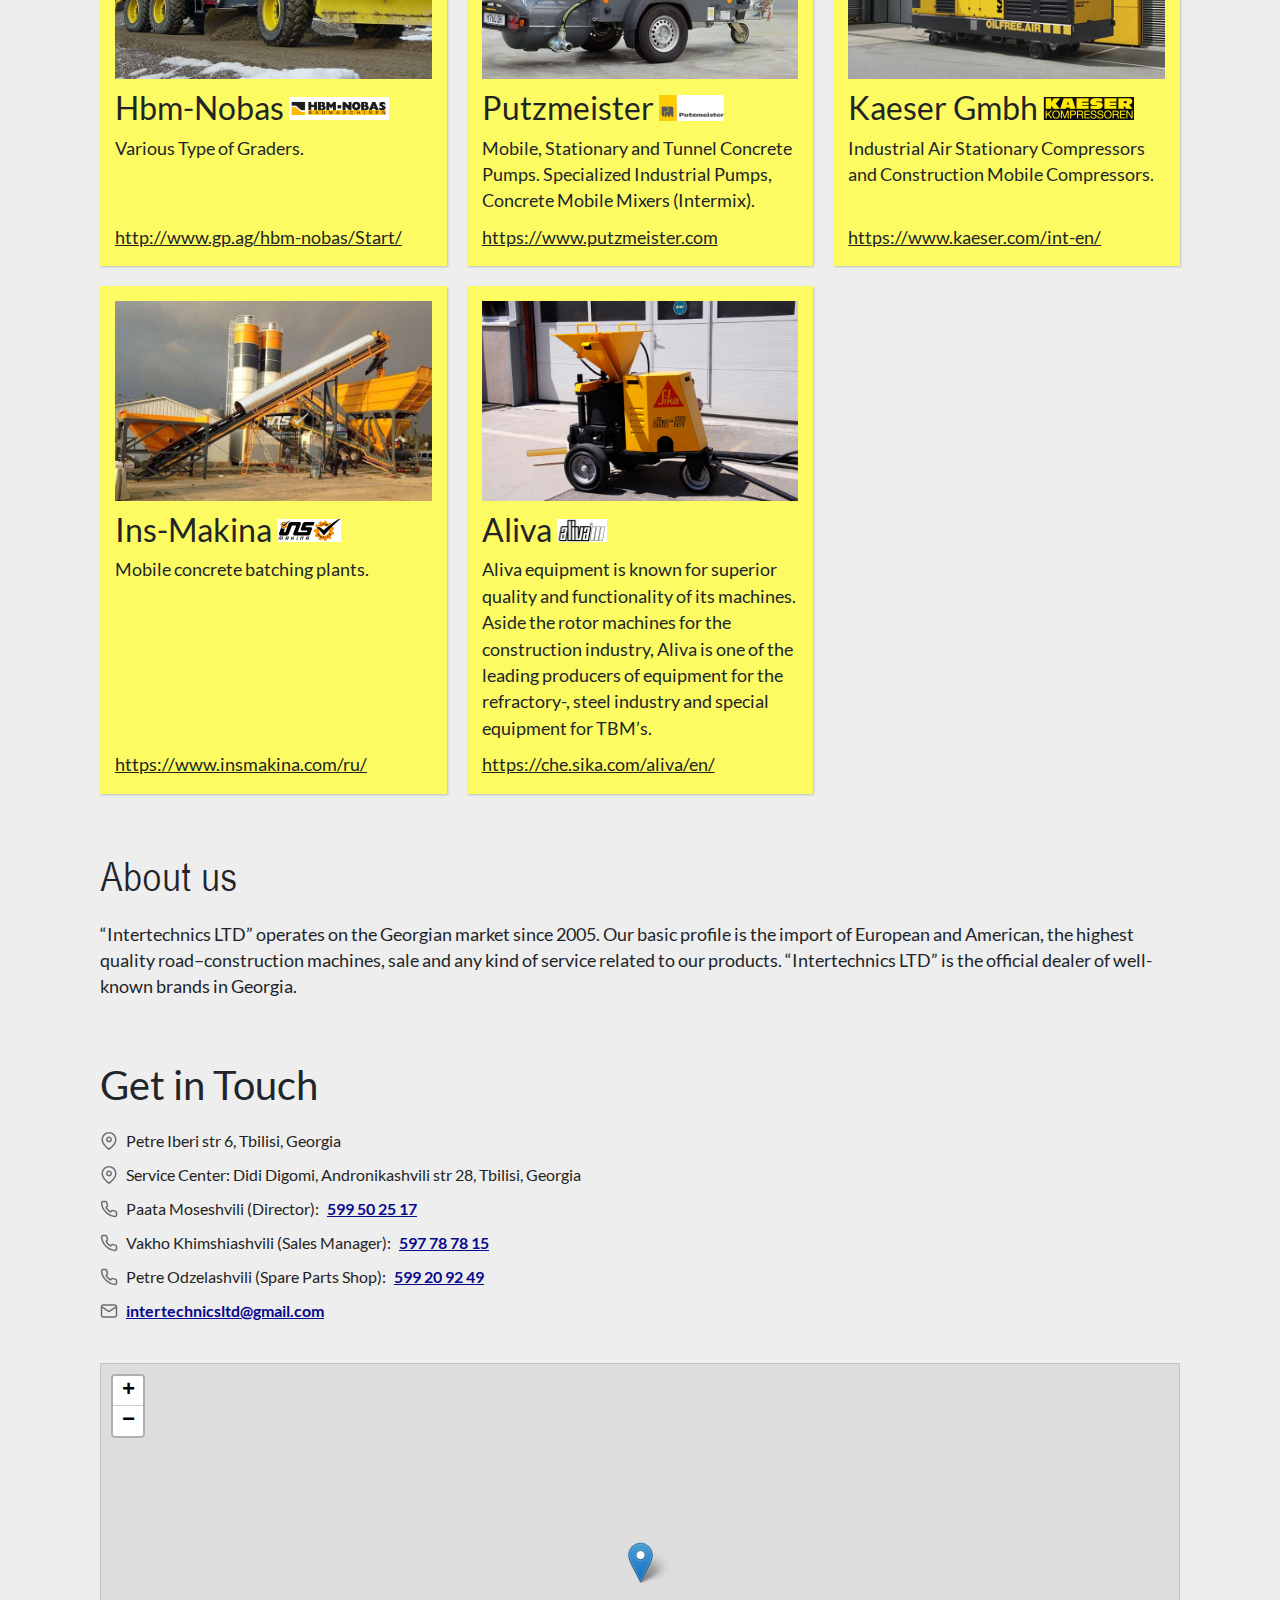
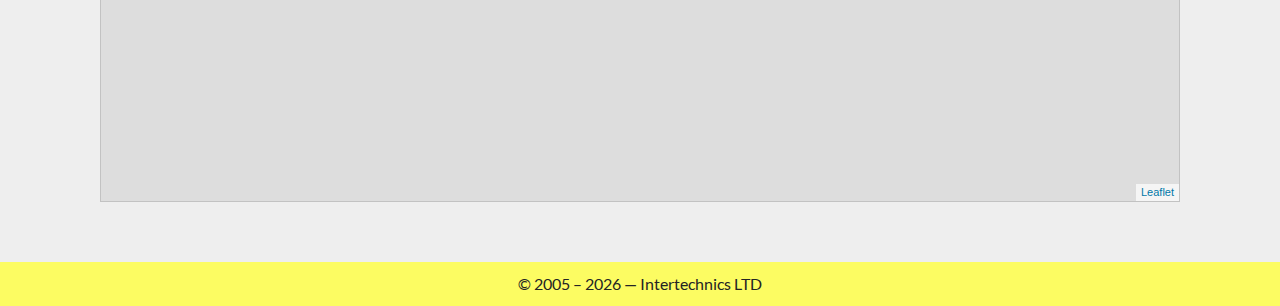
==== commit 9dab4938: "updated partners list" ====
--- a/en/index.html
+++ b/en/index.html
@@ -1,372 +1,379 @@
 <!DOCTYPE html>
 <html lang="ka">
-  <head>
-    <meta charset="UTF-8" />
-    <meta name="viewport" content="width=device-width, initial-scale=1.0" />
-    <meta http-equiv="X-UA-Compatible" content="ie=edge" />
-    <meta name="description" content="უმაღლესი ხარისხის სამშენებლო ტექნიკა." />
-    <title>Intertechnics</title>
-
-    <script defer src="../assets/js/jquery.min.js"></script>
-
-    <!-- Owl carousel JS -->
-    <script defer src="../assets/js/owl.carousel.min.js"></script>
-
-    <!-- Map dependencies -->
-    <script>
-      L_PREFER_CANVAS = false
-      L_NO_TOUCH = false
-      L_DISABLE_3D = false
-    </script>
-    <script asinc defer src="../assets/js/leaflet.js"></script>
-    <script asinc defer src="../assets/js/bootstrap.min.js"></script>
-    <link rel="stylesheet" href="../assets/css/leaflet.css" />
-    <link rel="stylesheet" href="../assets/css/bootstrap.min.css" />
-    <!-- End Map dependencies -->
-
-    <!-- Owl carousel -->
-    <link rel="stylesheet" href="../assets/css/owl.carousel.min.css" />
-
-    <!-- Main CSS -->
-    <link rel="stylesheet" href="../assets/css/main.css" />
-
-    <!-- Main JS -->
-    <script defer src="../assets/js/script.js"></script>
-
-    <!-- Global site tag (gtag.js) - Google Analytics -->
-    <script async src="https://www.googletagmanager.com/gtag/js?id=UA-199228183-1"></script>
-    <script>
-      window.dataLayer = window.dataLayer || []
-      function gtag() {
-        dataLayer.push(arguments)
-      }
-      gtag('js', new Date())
-
-      gtag('config', 'UA-199228183-1')
-    </script>
-  </head>
-
-  <body>
-    <header class="header">
-      <div class="header__container">
-        <div class="header__logo-wrap">
-          <figure class="header__logo">
-            <a href="/en">
-              <img src="../images/logo.png" alt="Intertechnics" />
-            </a>
-          </figure>
-          <h1 class="sr-only">Intertechnics</h1>
-        </div>
-
-        <nav class="nav">
-          <ul>
-            <li>
-              <h2 class="sr-only">Main Menu</h2>
-            </li>
-            <li><a href="#partners" class="eng">Partners</a></li>
-            <li><a href="#about-us" class="eng">About us</a></li>
-            <li><a href="#contact" class="eng">Contact</a></li>
-          </ul>
-        </nav>
-
-        <div class="language">
-          <a href="/" class="eng">Geo</a>
-        </div>
-      </div>
-      <!-- .header__container -->
-    </header>
-    <!-- header -->
-
-    <section class="hero">
-      <div class="owl-carousel carousel">
-        <div class="item">
-          <img src="../images/1.jpg" alt="carousel image" />
-        </div>
-        <div class="item">
-          <img src="../images/2.jpg" alt="carousel image" />
-        </div>
-        <div class="item">
-          <img src="../images/3.jpg" alt="carousel image" />
-        </div>
-        <div class="item">
-          <img src="../images/4.jpg" alt="carousel image" />
-        </div>
-      </div>
-
-      <div class="hero__overlay">
-        <h2 class="eng">Intertechnics</h2>
-        <p class="eng">The World's Leading Machines</p>
-
-        <a href="#contact" class="hero__cta eng" role="button">Get in Touch</a>
+
+<head>
+  <meta charset="UTF-8" />
+  <meta name="viewport" content="width=device-width, initial-scale=1.0" />
+  <meta http-equiv="X-UA-Compatible" content="ie=edge" />
+  <meta name="description" content="უმაღლესი ხარისხის სამშენებლო ტექნიკა." />
+  <title>Intertechnics</title>
+
+  <script defer src="../assets/js/jquery.min.js"></script>
+
+  <!-- Owl carousel JS -->
+  <script defer src="../assets/js/owl.carousel.min.js"></script>
+
+  <!-- Map dependencies -->
+  <script>
+    L_PREFER_CANVAS = false
+    L_NO_TOUCH = false
+    L_DISABLE_3D = false
+  </script>
+  <script asinc defer src="../assets/js/leaflet.js"></script>
+  <script asinc defer src="../assets/js/bootstrap.min.js"></script>
+  <link rel="stylesheet" href="../assets/css/leaflet.css" />
+  <link rel="stylesheet" href="../assets/css/bootstrap.min.css" />
+  <!-- End Map dependencies -->
+
+  <!-- Owl carousel -->
+  <link rel="stylesheet" href="../assets/css/owl.carousel.min.css" />
+
+  <!-- Main CSS -->
+  <link rel="stylesheet" href="../assets/css/main.css" />
+
+  <!-- Main JS -->
+  <script defer src="../assets/js/script.js"></script>
+
+  <!-- Global site tag (gtag.js) - Google Analytics -->
+  <script async src="https://www.googletagmanager.com/gtag/js?id=UA-199228183-1"></script>
+  <script>
+    window.dataLayer = window.dataLayer || []
+    function gtag () {
+      dataLayer.push(arguments)
+    }
+    gtag('js', new Date())
+
+    gtag('config', 'UA-199228183-1')
+  </script>
+</head>
+
+<body>
+  <header class="header">
+    <div class="header__container">
+      <div class="header__logo-wrap">
+        <figure class="header__logo">
+          <a href="/en">
+            <img src="../images/logo.png" alt="Intertechnics" />
+          </a>
+        </figure>
+        <h1 class="sr-only">Intertechnics</h1>
+      </div>
+
+      <nav class="nav">
+        <ul>
+          <li>
+            <h2 class="sr-only">Main Menu</h2>
+          </li>
+          <li><a href="#partners" class="eng">Partners</a></li>
+          <li><a href="#about-us" class="eng">About us</a></li>
+          <li><a href="#contact" class="eng">Contact</a></li>
+        </ul>
+      </nav>
+
+      <div class="language">
+        <a href="/" class="eng">Geo</a>
+      </div>
+    </div>
+    <!-- .header__container -->
+  </header>
+  <!-- header -->
+
+  <section class="hero">
+    <div class="owl-carousel carousel">
+      <div class="item">
+        <img src="../images/1.jpg" alt="carousel image" />
+      </div>
+      <div class="item">
+        <img src="../images/2.jpg" alt="carousel image" />
+      </div>
+      <div class="item">
+        <img src="../images/3.jpg" alt="carousel image" />
+      </div>
+      <div class="item">
+        <img src="../images/4.jpg" alt="carousel image" />
+      </div>
+    </div>
+
+    <div class="hero__overlay">
+      <h2 class="eng">Intertechnics</h2>
+      <p class="eng">The World's Leading Machines</p>
+
+      <a href="#contact" class="hero__cta eng" role="button">Get in Touch</a>
+    </div>
+  </section>
+
+  <main class="main">
+    <section class="section partners" id="partners">
+      <h2 class="section__title">Partners</h2>
+
+      <div class="grid">
+        <div class="grid__item">
+          <figure>
+            <img src="../images/bobcat.jpg" alt="Bobcat" />
+          </figure>
+          <div>
+            <h3>
+              Bobcat
+              <img src="../images/bobcat-logo.png" alt="Bobcat Logo" class="logo" />
+            </h3>
+            <div>
+              <p class="eng">
+                Skid–Steer Loaders and Compact Track Loaders, Compact Excavators, Telescopic
+                Handlers and its multifunctional attachments.
+              </p>
+            </div>
+
+            <a href="https://www.bobcat.com/cis/en/index" rel="noopener" target="_blank">
+              https://www.bobcat.com/ </a>
+          </div>
+        </div>
+        <!-- .grid__item -->
+
+        <div class="grid__item">
+          <figure>
+            <img src="../images/kubota.jpg" alt="Kubota" />
+          </figure>
+          <div>
+            <h3>
+              Kubota
+              <img src="../images/Kubota-Logo.png" alt="Kubota Logo" class="logo" />
+            </h3>
+            <div>
+              <p class="eng">
+                Intertechnics is the official dealer of Kubota engines and spare parts in Georgia
+                since 2022, we provide warranty for
+                Kubota engine and offer our service.
+              </p>
+            </div>
+
+            <a href="https://www.kubota.com/" rel="noopener" target="_blank">
+              https://www.kubota.com/ </a>
+          </div>
+        </div>
+        <!-- .grid__item -->
+
+        <div class="grid__item">
+          <figure>
+            <img src="../images/ammann.png" alt="Aliva" />
+          </figure>
+          <div>
+            <h3>
+              AMMANN
+              <img src="../images/logo-ammann.webp" alt="Aliva Logo" class="logo" />
+            </h3>
+            <div>
+              <p class="eng">
+                Ammann has had a presence in the asphalt plant industry for more than 100 years –
+                before the advent
+                of recycled asphalt, continuous drum mixers or transport-optimized plants.
+              </p>
+            </div>
+
+            <a href="https://www.ammann.com/en/plants/asphalt-plants" rel="noopener"
+              target="_blank">
+              https://www.ammann.com/en/plants/asphalt-plants </a>
+          </div>
+        </div>
+        <!-- .grid__item -->
+
+        <div class="grid__item">
+          <figure>
+            <img src="../images/hbm.jpg" alt="HBM-Nobas" />
+          </figure>
+          <div>
+            <h3>
+              Hbm-Nobas
+              <img src="../images/hbm-nobas-logo.png" alt="HBM-Nobas Logo" class="logo" />
+            </h3>
+            <div>
+              <p class="eng">Various Type of Graders.</p>
+            </div>
+
+            <a href="http://www.gp.ag/hbm-nobas/Start/" rel="noopener" target="_blank">
+              http://www.gp.ag/hbm-nobas/Start/ </a>
+          </div>
+        </div>
+        <!-- .grid__item -->
+
+        <div class="grid__item">
+          <figure>
+            <img src="../images/putzmeister.jpg" alt="Putzmeister" />
+          </figure>
+          <div>
+            <h3>
+              Putzmeister
+              <img src="../images/putzmeister-logo.png" alt="Putzmeister Logo" class="logo" />
+            </h3>
+            <div>
+              <p class="eng">
+                Mobile, Stationary and Tunnel Concrete Pumps. Specialized Industrial Pumps, Concrete
+                Mobile Mixers (Intermix).
+              </p>
+            </div>
+
+            <a href="https://www.putzmeister.com/enu/index.htm" rel="noopener" target="_blank">
+              https://www.putzmeister.com </a>
+          </div>
+        </div>
+        <!-- .grid__item -->
+
+        <div class="grid__item">
+          <figure>
+            <img src="../images/kaeser.jpg" alt="Kaeser" />
+          </figure>
+          <div>
+            <h3>
+              Kaeser Gmbh
+              <img src="../images/kaeser-logo.png" alt="Kaeser Logo" class="logo" />
+            </h3>
+            <div>
+              <p class="eng">Industrial Air Stationary Compressors and Construction Mobile
+                Compressors.</p>
+            </div>
+
+            <a href="https://www.kaeser.com/int-en/" rel="noopener" target="_blank">
+              https://www.kaeser.com/int-en/ </a>
+          </div>
+        </div>
+        <!-- .grid__item -->
+
+        <div class="grid__item">
+          <figure>
+            <img src="../images/ins-makina.jpg" alt="Ins-Makina" />
+          </figure>
+          <div>
+            <h3>
+              Ins-Makina
+              <img src="../images/ins-makina-logo.png" alt="Ins-Makina Logo" class="logo" />
+            </h3>
+            <div>
+              <p class="eng">Mobile concrete batching plants.</p>
+            </div>
+
+            <a href="https://www.insmakina.com/ru/" rel="noopener" target="_blank">
+              https://www.insmakina.com/ru/ </a>
+          </div>
+        </div>
+        <!-- .grid__item -->
+
+        <div class="grid__item">
+          <figure>
+            <img src="../images/aliva.jpg" alt="Aliva" />
+          </figure>
+          <div>
+            <h3>
+              Aliva
+              <img src="../images/aliva-logo.png" alt="Aliva Logo" class="logo" />
+            </h3>
+            <div>
+              <p class="eng">
+                Aliva equipment is known for superior quality and functionality of its machines.
+                Aside the rotor machines for the
+                construction industry, Aliva is one of the leading producers of equipment for the
+                refractory-, steel industry and special
+                equipment for TBM’s.
+              </p>
+            </div>
+
+            <a href="https://che.sika.com/aliva/en/index.html" rel="noopener" target="_blank">
+              https://che.sika.com/aliva/en/ </a>
+          </div>
+        </div>
+        <!-- .grid__item -->
       </div>
     </section>
 
-    <main class="main">
-      <section class="section partners" id="partners">
-        <h2 class="section__title">Partners</h2>
-
-        <div class="grid">
-          <div class="grid__item">
-            <figure>
-              <img src="../images/bobcat.jpg" alt="Bobcat" />
-            </figure>
-            <div>
-              <h3>
-                Bobcat
-                <img src="../images/bobcat-logo.png" alt="Bobcat Logo" class="logo" />
-              </h3>
-              <div>
-                <p class="eng">
-                  Skid–Steer Loaders and Compact Track Loaders, Compact Excavators, Telescopic Handlers and its multifunctional attachments.
-                </p>
-              </div>
-
-              <a href="https://www.bobcat.com/cis/en/index" rel="noopener" target="_blank"> https://www.bobcat.com/ </a>
-            </div>
-          </div>
-          <!-- .grid__item -->
-
-          <div class="grid__item">
-            <figure>
-              <img src="../images/kubota.jpg" alt="Kubota" />
-            </figure>
-            <div>
-              <h3>
-                Kubota
-                <img src="../images/Kubota-Logo.png" alt="Kubota Logo" class="logo" />
-              </h3>
-              <div>
-                <p class="eng">
-                  Intertechnics is the official dealer of Kubota engines and spare parts in Georgia since 2022, we provide warranty for
-                  Kubota engine and offer our service.
-                </p>
-              </div>
-
-              <a href="https://www.kubota.com/" rel="noopener" target="_blank"> https://www.kubota.com/ </a>
-            </div>
-          </div>
-          <!-- .grid__item -->
-
-          <div class="grid__item">
-            <figure>
-              <img src="../images/iterchimica.jpg" alt="iterchimica" />
-            </figure>
-            <div>
-              <h3>
-                Iterchimica
-                <img src="../images/iterchimica-logo.jpg" alt="iterchimica Logo" class="logo" />
-              </h3>
-              <div>
-                <p>
-                  Iterchimica is an Italian company leader in the production of high-tech additives and sustainable technologies for asphalt
-                  pavements.
-                </p>
-              </div>
-
-              <a href="https://iterchimica.it/" rel="noopener" target="_blank"> https://iterchimica.it/ </a>
-            </div>
-          </div>
-          <!-- .grid__item -->
-
-          <div class="grid__item">
-            <figure>
-              <img src="../images/powerplus.jpg" alt="Powerplus" />
-            </figure>
-            <div>
-              <h3>
-                Powerplus
-                <img src="../images/powerplus-logo.png" alt="Powerplus Logo" class="logo" />
-              </h3>
-              <div>
-                <p class="eng">
-                  Skid–Steer and Track Excavators, Skid–Steer Loaders, Bulldozers, Graders, Mobile and Track Cranes, Trucks.
-                </p>
-              </div>
-
-              <a href="http://www.powerplus.us/" rel="noopener" target="_blank"> http://www.powerplus.us/ </a>
-            </div>
-          </div>
-          <!-- .grid__item -->
-
-          <div class="grid__item">
-            <figure>
-              <img src="../images/hbm.jpg" alt="HBM-Nobas" />
-            </figure>
-            <div>
-              <h3>
-                Hbm-Nobas
-                <img src="../images/hbm-nobas-logo.png" alt="HBM-Nobas Logo" class="logo" />
-              </h3>
-              <div>
-                <p class="eng">Various Type of Graders.</p>
-              </div>
-
-              <a href="http://www.gp.ag/hbm-nobas/Start/" rel="noopener" target="_blank"> http://www.gp.ag/hbm-nobas/Start/ </a>
-            </div>
-          </div>
-          <!-- .grid__item -->
-
-          <div class="grid__item">
-            <figure>
-              <img src="../images/putzmeister.jpg" alt="Putzmeister" />
-            </figure>
-            <div>
-              <h3>
-                Putzmeister
-                <img src="../images/putzmeister-logo.png" alt="Putzmeister Logo" class="logo" />
-              </h3>
-              <div>
-                <p class="eng">
-                  Mobile, Stationary and Tunnel Concrete Pumps. Specialized Industrial Pumps, Concrete Mobile Mixers (Intermix).
-                </p>
-              </div>
-
-              <a href="https://www.putzmeister.com/enu/index.htm" rel="noopener" target="_blank"> https://www.putzmeister.com </a>
-            </div>
-          </div>
-          <!-- .grid__item -->
-
-          <div class="grid__item">
-            <figure>
-              <img src="../images/kaeser.jpg" alt="Kaeser" />
-            </figure>
-            <div>
-              <h3>
-                Kaeser Gmbh
-                <img src="../images/kaeser-logo.png" alt="Kaeser Logo" class="logo" />
-              </h3>
-              <div>
-                <p class="eng">Industrial Air Stationary Compressors and Construction Mobile Compressors.</p>
-              </div>
-
-              <a href="https://www.kaeser.com/int-en/" rel="noopener" target="_blank"> https://www.kaeser.com/int-en/ </a>
-            </div>
-          </div>
-          <!-- .grid__item -->
-
-          <div class="grid__item">
-            <figure>
-              <img src="../images/ins-makina.jpg" alt="Ins-Makina" />
-            </figure>
-            <div>
-              <h3>
-                Ins-Makina
-                <img src="../images/ins-makina-logo.png" alt="Ins-Makina Logo" class="logo" />
-              </h3>
-              <div>
-                <p class="eng">Mobile concrete batching plants.</p>
-              </div>
-
-              <a href="https://www.insmakina.com/ru/" rel="noopener" target="_blank"> https://www.insmakina.com/ru/ </a>
-            </div>
-          </div>
-          <!-- .grid__item -->
-
-          <div class="grid__item">
-            <figure>
-              <img src="../images/aliva.jpg" alt="Aliva" />
-            </figure>
-            <div>
-              <h3>
-                Aliva
-                <img src="../images/aliva-logo.png" alt="Aliva Logo" class="logo" />
-              </h3>
-              <div>
-                <p class="eng">
-                  Aliva equipment is known for superior quality and functionality of its machines. Aside the rotor machines for the
-                  construction industry, Aliva is one of the leading producers of equipment for the refractory-, steel industry and special
-                  equipment for TBM’s.
-                </p>
-              </div>
-
-              <a href="https://che.sika.com/aliva/en/index.html" rel="noopener" target="_blank"> https://che.sika.com/aliva/en/ </a>
-            </div>
-          </div>
-          <!-- .grid__item -->
-        </div>
-      </section>
-
-      <section class="section section--about" id="about-us">
-        <h2 class="section__title">About us</h2>
-
-        <p class="eng">
-          “Intertechnics LTD” operates on the Georgian market since 2005. Our basic profile is the import of European and American, the
-          highest quality road–construction machines, sale and any kind of service related to our products. “Intertechnics LTD” is the
-          official dealer of well-known brands in Georgia.
-        </p>
-      </section>
-
-      <section class="section section--contact" id="contact">
-        <h2 class="section__title eng">Get in Touch</h2>
-
-        <ul class="address">
-          <li class="eng">
-            <svg version="1.1" xmlns="http://www.w3.org/2000/svg" width="24" height="24" viewBox="0 0 24 24">
-              <title>map-pin</title>
-              <path
-                d="M22 10c0-2.761-1.12-5.263-2.929-7.071s-4.31-2.929-7.071-2.929-5.263 1.12-7.071 2.929-2.929 4.31-2.929 7.071c0 0.569 0.053 1.128 0.15 1.676 0.274 1.548 0.899 3.004 1.682 4.32 2.732 4.591 7.613 7.836 7.613 7.836 0.331 0.217 0.765 0.229 1.109 0 0 0 4.882-3.245 7.613-7.836 0.783-1.316 1.408-2.772 1.682-4.32 0.098-0.548 0.151-1.107 0.151-1.676zM20 10c0 0.444-0.041 0.887-0.119 1.328-0.221 1.25-0.737 2.478-1.432 3.646-1.952 3.28-5.166 5.851-6.449 6.799-1.284-0.948-4.497-3.519-6.449-6.799-0.695-1.168-1.211-2.396-1.432-3.646-0.078-0.441-0.119-0.884-0.119-1.328 0-2.209 0.894-4.208 2.343-5.657s3.448-2.343 5.657-2.343 4.208 0.894 5.657 2.343 2.343 3.448 2.343 5.657zM16 10c0-1.104-0.449-2.106-1.172-2.828s-1.724-1.172-2.828-1.172-2.106 0.449-2.828 1.172-1.172 1.724-1.172 2.828 0.449 2.106 1.172 2.828 1.724 1.172 2.828 1.172 2.106-0.449 2.828-1.172 1.172-1.724 1.172-2.828zM14 10c0 0.553-0.223 1.051-0.586 1.414s-0.861 0.586-1.414 0.586-1.051-0.223-1.414-0.586-0.586-0.861-0.586-1.414 0.223-1.051 0.586-1.414 0.861-0.586 1.414-0.586 1.051 0.223 1.414 0.586 0.586 0.861 0.586 1.414z"
-              ></path>
-            </svg>
-
-            Petre Iberi str 6, Tbilisi, Georgia
-          </li>
-          <li class="eng">
-            <svg version="1.1" xmlns="http://www.w3.org/2000/svg" width="24" height="24" viewBox="0 0 24 24">
-              <title>map-pin</title>
-              <path
-                d="M22 10c0-2.761-1.12-5.263-2.929-7.071s-4.31-2.929-7.071-2.929-5.263 1.12-7.071 2.929-2.929 4.31-2.929 7.071c0 0.569 0.053 1.128 0.15 1.676 0.274 1.548 0.899 3.004 1.682 4.32 2.732 4.591 7.613 7.836 7.613 7.836 0.331 0.217 0.765 0.229 1.109 0 0 0 4.882-3.245 7.613-7.836 0.783-1.316 1.408-2.772 1.682-4.32 0.098-0.548 0.151-1.107 0.151-1.676zM20 10c0 0.444-0.041 0.887-0.119 1.328-0.221 1.25-0.737 2.478-1.432 3.646-1.952 3.28-5.166 5.851-6.449 6.799-1.284-0.948-4.497-3.519-6.449-6.799-0.695-1.168-1.211-2.396-1.432-3.646-0.078-0.441-0.119-0.884-0.119-1.328 0-2.209 0.894-4.208 2.343-5.657s3.448-2.343 5.657-2.343 4.208 0.894 5.657 2.343 2.343 3.448 2.343 5.657zM16 10c0-1.104-0.449-2.106-1.172-2.828s-1.724-1.172-2.828-1.172-2.106 0.449-2.828 1.172-1.172 1.724-1.172 2.828 0.449 2.106 1.172 2.828 1.724 1.172 2.828 1.172 2.106-0.449 2.828-1.172 1.172-1.724 1.172-2.828zM14 10c0 0.553-0.223 1.051-0.586 1.414s-0.861 0.586-1.414 0.586-1.051-0.223-1.414-0.586-0.586-0.861-0.586-1.414 0.223-1.051 0.586-1.414 0.861-0.586 1.414-0.586 1.051 0.223 1.414 0.586 0.586 0.861 0.586 1.414z"
-              ></path>
-            </svg>
-
-            Service Center: Didi Digomi, Andronikashvili str 28, Tbilisi, Georgia
-          </li>
-          <li class="eng">
-            <svg version="1.1" xmlns="http://www.w3.org/2000/svg" width="24" height="24" viewBox="0 0 24 24">
-              <title>phone</title>
-              <path
-                d="M23 16.92c0.016-0.714-0.236-1.404-0.673-1.943-0.46-0.566-1.129-0.967-1.925-1.080-0.8-0.098-1.695-0.314-2.586-0.646-0.433-0.159-0.893-0.218-1.344-0.174-0.663 0.064-1.307 0.349-1.819 0.855l-0.72 0.72c-1.77-1.117-3.36-2.667-4.583-4.589l0.726-0.726c0.322-0.33 0.563-0.726 0.707-1.156 0.212-0.632 0.214-1.336-0.039-2.011-0.289-0.753-0.518-1.644-0.644-2.595-0.104-0.715-0.455-1.347-0.963-1.805-0.539-0.485-1.256-0.778-2.027-0.77h-2.996c-0.088 0-0.182 0.004-0.273 0.012-0.824 0.075-1.542 0.478-2.033 1.066s-0.758 1.367-0.683 2.199c0.3 3.076 1.365 6.243 3.216 9.102 1.502 2.413 3.648 4.623 6.298 6.306 2.568 1.697 5.684 2.862 9.086 3.231 0.092 0.009 0.191 0.013 0.288 0.013 0.828-0.003 1.578-0.343 2.118-0.887s0.873-1.297 0.87-2.121zM21 16.92v3c0.001 0.28-0.109 0.53-0.29 0.712s-0.429 0.295-0.706 0.296l-0.088-0.004c-3.060-0.333-5.873-1.388-8.174-2.909-2.428-1.543-4.359-3.538-5.702-5.694-1.697-2.62-2.655-5.481-2.924-8.238-0.024-0.268 0.064-0.526 0.229-0.724s0.403-0.33 0.678-0.355l3.087-0.004c0.271-0.003 0.507 0.094 0.687 0.256 0.17 0.154 0.288 0.366 0.323 0.608 0.142 1.072 0.408 2.117 0.757 3.025 0.081 0.216 0.080 0.447 0.010 0.658-0.049 0.145-0.131 0.281-0.242 0.395l-1.262 1.261c-0.324 0.324-0.379 0.814-0.162 1.201 1.584 2.785 3.839 4.957 6.381 6.378 0.397 0.222 0.882 0.144 1.195-0.166l1.27-1.27c0.166-0.164 0.377-0.257 0.598-0.279 0.152-0.015 0.31 0.005 0.459 0.060 1.022 0.381 2.070 0.636 3.034 0.754 0.241 0.034 0.462 0.166 0.615 0.355 0.147 0.181 0.231 0.412 0.226 0.682z"
-              ></path>
-            </svg>
-            <span> Paata Moseshvili (Director): </span>
-            <a href="tel:+995599502517">599 50 25 17</a>
-          </li>
-          <li class="eng">
-            <svg version="1.1" xmlns="http://www.w3.org/2000/svg" width="24" height="24" viewBox="0 0 24 24">
-              <title>phone</title>
-              <path
-                d="M23 16.92c0.016-0.714-0.236-1.404-0.673-1.943-0.46-0.566-1.129-0.967-1.925-1.080-0.8-0.098-1.695-0.314-2.586-0.646-0.433-0.159-0.893-0.218-1.344-0.174-0.663 0.064-1.307 0.349-1.819 0.855l-0.72 0.72c-1.77-1.117-3.36-2.667-4.583-4.589l0.726-0.726c0.322-0.33 0.563-0.726 0.707-1.156 0.212-0.632 0.214-1.336-0.039-2.011-0.289-0.753-0.518-1.644-0.644-2.595-0.104-0.715-0.455-1.347-0.963-1.805-0.539-0.485-1.256-0.778-2.027-0.77h-2.996c-0.088 0-0.182 0.004-0.273 0.012-0.824 0.075-1.542 0.478-2.033 1.066s-0.758 1.367-0.683 2.199c0.3 3.076 1.365 6.243 3.216 9.102 1.502 2.413 3.648 4.623 6.298 6.306 2.568 1.697 5.684 2.862 9.086 3.231 0.092 0.009 0.191 0.013 0.288 0.013 0.828-0.003 1.578-0.343 2.118-0.887s0.873-1.297 0.87-2.121zM21 16.92v3c0.001 0.28-0.109 0.53-0.29 0.712s-0.429 0.295-0.706 0.296l-0.088-0.004c-3.060-0.333-5.873-1.388-8.174-2.909-2.428-1.543-4.359-3.538-5.702-5.694-1.697-2.62-2.655-5.481-2.924-8.238-0.024-0.268 0.064-0.526 0.229-0.724s0.403-0.33 0.678-0.355l3.087-0.004c0.271-0.003 0.507 0.094 0.687 0.256 0.17 0.154 0.288 0.366 0.323 0.608 0.142 1.072 0.408 2.117 0.757 3.025 0.081 0.216 0.080 0.447 0.010 0.658-0.049 0.145-0.131 0.281-0.242 0.395l-1.262 1.261c-0.324 0.324-0.379 0.814-0.162 1.201 1.584 2.785 3.839 4.957 6.381 6.378 0.397 0.222 0.882 0.144 1.195-0.166l1.27-1.27c0.166-0.164 0.377-0.257 0.598-0.279 0.152-0.015 0.31 0.005 0.459 0.060 1.022 0.381 2.070 0.636 3.034 0.754 0.241 0.034 0.462 0.166 0.615 0.355 0.147 0.181 0.231 0.412 0.226 0.682z"
-              ></path>
-            </svg>
-            <span> Vakho Khimshiashvili (Sales Manager): </span>
-            <a href="tel:+995597787815">597 78 78 15</a>
-          </li>
-          <li class="eng">
-            <svg version="1.1" xmlns="http://www.w3.org/2000/svg" width="24" height="24" viewBox="0 0 24 24">
-              <title>phone</title>
-              <path
-                d="M23 16.92c0.016-0.714-0.236-1.404-0.673-1.943-0.46-0.566-1.129-0.967-1.925-1.080-0.8-0.098-1.695-0.314-2.586-0.646-0.433-0.159-0.893-0.218-1.344-0.174-0.663 0.064-1.307 0.349-1.819 0.855l-0.72 0.72c-1.77-1.117-3.36-2.667-4.583-4.589l0.726-0.726c0.322-0.33 0.563-0.726 0.707-1.156 0.212-0.632 0.214-1.336-0.039-2.011-0.289-0.753-0.518-1.644-0.644-2.595-0.104-0.715-0.455-1.347-0.963-1.805-0.539-0.485-1.256-0.778-2.027-0.77h-2.996c-0.088 0-0.182 0.004-0.273 0.012-0.824 0.075-1.542 0.478-2.033 1.066s-0.758 1.367-0.683 2.199c0.3 3.076 1.365 6.243 3.216 9.102 1.502 2.413 3.648 4.623 6.298 6.306 2.568 1.697 5.684 2.862 9.086 3.231 0.092 0.009 0.191 0.013 0.288 0.013 0.828-0.003 1.578-0.343 2.118-0.887s0.873-1.297 0.87-2.121zM21 16.92v3c0.001 0.28-0.109 0.53-0.29 0.712s-0.429 0.295-0.706 0.296l-0.088-0.004c-3.060-0.333-5.873-1.388-8.174-2.909-2.428-1.543-4.359-3.538-5.702-5.694-1.697-2.62-2.655-5.481-2.924-8.238-0.024-0.268 0.064-0.526 0.229-0.724s0.403-0.33 0.678-0.355l3.087-0.004c0.271-0.003 0.507 0.094 0.687 0.256 0.17 0.154 0.288 0.366 0.323 0.608 0.142 1.072 0.408 2.117 0.757 3.025 0.081 0.216 0.080 0.447 0.010 0.658-0.049 0.145-0.131 0.281-0.242 0.395l-1.262 1.261c-0.324 0.324-0.379 0.814-0.162 1.201 1.584 2.785 3.839 4.957 6.381 6.378 0.397 0.222 0.882 0.144 1.195-0.166l1.27-1.27c0.166-0.164 0.377-0.257 0.598-0.279 0.152-0.015 0.31 0.005 0.459 0.060 1.022 0.381 2.070 0.636 3.034 0.754 0.241 0.034 0.462 0.166 0.615 0.355 0.147 0.181 0.231 0.412 0.226 0.682z"
-              ></path>
-            </svg>
-            <span> Petre Odzelashvili (Spare Parts Shop): </span>
-            <a href="tel:+995599209249">599 20 92 49</a>
-          </li>
-          <li class="eng">
-            <svg version="1.1" xmlns="http://www.w3.org/2000/svg" width="24" height="24" viewBox="0 0 24 24">
-              <title>mail</title>
-              <path
-                d="M3 7.921l8.427 5.899c0.34 0.235 0.795 0.246 1.147 0l8.426-5.899v10.079c0 0.272-0.11 0.521-0.295 0.705s-0.433 0.295-0.705 0.295h-16c-0.272 0-0.521-0.11-0.705-0.295s-0.295-0.433-0.295-0.705zM1 6.012v11.988c0 0.828 0.34 1.579 0.88 2.12s1.292 0.88 2.12 0.88h16c0.828 0 1.579-0.34 2.12-0.88s0.88-1.292 0.88-2.12v-11.988c0-0.010 0-0.020 0-0.030-0.005-0.821-0.343-1.565-0.88-2.102-0.541-0.54-1.292-0.88-2.12-0.88h-16c-0.828 0-1.579 0.34-2.12 0.88-0.537 0.537-0.875 1.281-0.88 2.103 0 0.005 0 0.011 0 0.017zM20.894 5.554l-8.894 6.225-8.894-6.225c0.048-0.096 0.112-0.183 0.188-0.259 0.185-0.185 0.434-0.295 0.706-0.295h16c0.272 0 0.521 0.11 0.705 0.295 0.076 0.076 0.14 0.164 0.188 0.259z"
-              ></path>
-            </svg>
-            <a href="mailto:intertechnicsltd@gmail.com">intertechnicsltd@gmail.com</a>
-          </li>
-        </ul>
-
-        <div class="folium-map" id="map_3f3901e7b2c14558bf4bf95d9246f404"></div>
-      </section>
-    </main>
-
-    <footer class="footer">
-      <div class="footer__copy eng">&copy; 2005 &ndash; <span id="current-year"></span> &mdash; Intertechnics LTD</div>
-    </footer>
-  </body>
-</html>
+    <section class="section section--about" id="about-us">
+      <h2 class="section__title">About us</h2>
+
+      <p class="eng">
+        “Intertechnics LTD” operates on the Georgian market since 2005. Our basic profile is the
+        import of European and American, the
+        highest quality road–construction machines, sale and any kind of service related to our
+        products. “Intertechnics LTD” is the
+        official dealer of well-known brands in Georgia.
+      </p>
+    </section>
+
+    <section class="section section--contact" id="contact">
+      <h2 class="section__title eng">Get in Touch</h2>
+
+      <ul class="address">
+        <li class="eng">
+          <svg version="1.1" xmlns="http://www.w3.org/2000/svg" width="24" height="24"
+            viewBox="0 0 24 24">
+            <title>map-pin</title>
+            <path
+              d="M22 10c0-2.761-1.12-5.263-2.929-7.071s-4.31-2.929-7.071-2.929-5.263 1.12-7.071 2.929-2.929 4.31-2.929 7.071c0 0.569 0.053 1.128 0.15 1.676 0.274 1.548 0.899 3.004 1.682 4.32 2.732 4.591 7.613 7.836 7.613 7.836 0.331 0.217 0.765 0.229 1.109 0 0 0 4.882-3.245 7.613-7.836 0.783-1.316 1.408-2.772 1.682-4.32 0.098-0.548 0.151-1.107 0.151-1.676zM20 10c0 0.444-0.041 0.887-0.119 1.328-0.221 1.25-0.737 2.478-1.432 3.646-1.952 3.28-5.166 5.851-6.449 6.799-1.284-0.948-4.497-3.519-6.449-6.799-0.695-1.168-1.211-2.396-1.432-3.646-0.078-0.441-0.119-0.884-0.119-1.328 0-2.209 0.894-4.208 2.343-5.657s3.448-2.343 5.657-2.343 4.208 0.894 5.657 2.343 2.343 3.448 2.343 5.657zM16 10c0-1.104-0.449-2.106-1.172-2.828s-1.724-1.172-2.828-1.172-2.106 0.449-2.828 1.172-1.172 1.724-1.172 2.828 0.449 2.106 1.172 2.828 1.724 1.172 2.828 1.172 2.106-0.449 2.828-1.172 1.172-1.724 1.172-2.828zM14 10c0 0.553-0.223 1.051-0.586 1.414s-0.861 0.586-1.414 0.586-1.051-0.223-1.414-0.586-0.586-0.861-0.586-1.414 0.223-1.051 0.586-1.414 0.861-0.586 1.414-0.586 1.051 0.223 1.414 0.586 0.586 0.861 0.586 1.414z">
+            </path>
+          </svg>
+
+          Petre Iberi str 6, Tbilisi, Georgia
+        </li>
+        <li class="eng">
+          <svg version="1.1" xmlns="http://www.w3.org/2000/svg" width="24" height="24"
+            viewBox="0 0 24 24">
+            <title>map-pin</title>
+            <path
+              d="M22 10c0-2.761-1.12-5.263-2.929-7.071s-4.31-2.929-7.071-2.929-5.263 1.12-7.071 2.929-2.929 4.31-2.929 7.071c0 0.569 0.053 1.128 0.15 1.676 0.274 1.548 0.899 3.004 1.682 4.32 2.732 4.591 7.613 7.836 7.613 7.836 0.331 0.217 0.765 0.229 1.109 0 0 0 4.882-3.245 7.613-7.836 0.783-1.316 1.408-2.772 1.682-4.32 0.098-0.548 0.151-1.107 0.151-1.676zM20 10c0 0.444-0.041 0.887-0.119 1.328-0.221 1.25-0.737 2.478-1.432 3.646-1.952 3.28-5.166 5.851-6.449 6.799-1.284-0.948-4.497-3.519-6.449-6.799-0.695-1.168-1.211-2.396-1.432-3.646-0.078-0.441-0.119-0.884-0.119-1.328 0-2.209 0.894-4.208 2.343-5.657s3.448-2.343 5.657-2.343 4.208 0.894 5.657 2.343 2.343 3.448 2.343 5.657zM16 10c0-1.104-0.449-2.106-1.172-2.828s-1.724-1.172-2.828-1.172-2.106 0.449-2.828 1.172-1.172 1.724-1.172 2.828 0.449 2.106 1.172 2.828 1.724 1.172 2.828 1.172 2.106-0.449 2.828-1.172 1.172-1.724 1.172-2.828zM14 10c0 0.553-0.223 1.051-0.586 1.414s-0.861 0.586-1.414 0.586-1.051-0.223-1.414-0.586-0.586-0.861-0.586-1.414 0.223-1.051 0.586-1.414 0.861-0.586 1.414-0.586 1.051 0.223 1.414 0.586 0.586 0.861 0.586 1.414z">
+            </path>
+          </svg>
+
+          Service Center: Didi Digomi, Andronikashvili str 28, Tbilisi, Georgia
+        </li>
+        <li class="eng">
+          <svg version="1.1" xmlns="http://www.w3.org/2000/svg" width="24" height="24"
+            viewBox="0 0 24 24">
+            <title>phone</title>
+            <path
+              d="M23 16.92c0.016-0.714-0.236-1.404-0.673-1.943-0.46-0.566-1.129-0.967-1.925-1.080-0.8-0.098-1.695-0.314-2.586-0.646-0.433-0.159-0.893-0.218-1.344-0.174-0.663 0.064-1.307 0.349-1.819 0.855l-0.72 0.72c-1.77-1.117-3.36-2.667-4.583-4.589l0.726-0.726c0.322-0.33 0.563-0.726 0.707-1.156 0.212-0.632 0.214-1.336-0.039-2.011-0.289-0.753-0.518-1.644-0.644-2.595-0.104-0.715-0.455-1.347-0.963-1.805-0.539-0.485-1.256-0.778-2.027-0.77h-2.996c-0.088 0-0.182 0.004-0.273 0.012-0.824 0.075-1.542 0.478-2.033 1.066s-0.758 1.367-0.683 2.199c0.3 3.076 1.365 6.243 3.216 9.102 1.502 2.413 3.648 4.623 6.298 6.306 2.568 1.697 5.684 2.862 9.086 3.231 0.092 0.009 0.191 0.013 0.288 0.013 0.828-0.003 1.578-0.343 2.118-0.887s0.873-1.297 0.87-2.121zM21 16.92v3c0.001 0.28-0.109 0.53-0.29 0.712s-0.429 0.295-0.706 0.296l-0.088-0.004c-3.060-0.333-5.873-1.388-8.174-2.909-2.428-1.543-4.359-3.538-5.702-5.694-1.697-2.62-2.655-5.481-2.924-8.238-0.024-0.268 0.064-0.526 0.229-0.724s0.403-0.33 0.678-0.355l3.087-0.004c0.271-0.003 0.507 0.094 0.687 0.256 0.17 0.154 0.288 0.366 0.323 0.608 0.142 1.072 0.408 2.117 0.757 3.025 0.081 0.216 0.080 0.447 0.010 0.658-0.049 0.145-0.131 0.281-0.242 0.395l-1.262 1.261c-0.324 0.324-0.379 0.814-0.162 1.201 1.584 2.785 3.839 4.957 6.381 6.378 0.397 0.222 0.882 0.144 1.195-0.166l1.27-1.27c0.166-0.164 0.377-0.257 0.598-0.279 0.152-0.015 0.31 0.005 0.459 0.060 1.022 0.381 2.070 0.636 3.034 0.754 0.241 0.034 0.462 0.166 0.615 0.355 0.147 0.181 0.231 0.412 0.226 0.682z">
+            </path>
+          </svg>
+          <span> Paata Moseshvili (Director): </span>
+          <a href="tel:+995599502517">599 50 25 17</a>
+        </li>
+        <li class="eng">
+          <svg version="1.1" xmlns="http://www.w3.org/2000/svg" width="24" height="24"
+            viewBox="0 0 24 24">
+            <title>phone</title>
+            <path
+              d="M23 16.92c0.016-0.714-0.236-1.404-0.673-1.943-0.46-0.566-1.129-0.967-1.925-1.080-0.8-0.098-1.695-0.314-2.586-0.646-0.433-0.159-0.893-0.218-1.344-0.174-0.663 0.064-1.307 0.349-1.819 0.855l-0.72 0.72c-1.77-1.117-3.36-2.667-4.583-4.589l0.726-0.726c0.322-0.33 0.563-0.726 0.707-1.156 0.212-0.632 0.214-1.336-0.039-2.011-0.289-0.753-0.518-1.644-0.644-2.595-0.104-0.715-0.455-1.347-0.963-1.805-0.539-0.485-1.256-0.778-2.027-0.77h-2.996c-0.088 0-0.182 0.004-0.273 0.012-0.824 0.075-1.542 0.478-2.033 1.066s-0.758 1.367-0.683 2.199c0.3 3.076 1.365 6.243 3.216 9.102 1.502 2.413 3.648 4.623 6.298 6.306 2.568 1.697 5.684 2.862 9.086 3.231 0.092 0.009 0.191 0.013 0.288 0.013 0.828-0.003 1.578-0.343 2.118-0.887s0.873-1.297 0.87-2.121zM21 16.92v3c0.001 0.28-0.109 0.53-0.29 0.712s-0.429 0.295-0.706 0.296l-0.088-0.004c-3.060-0.333-5.873-1.388-8.174-2.909-2.428-1.543-4.359-3.538-5.702-5.694-1.697-2.62-2.655-5.481-2.924-8.238-0.024-0.268 0.064-0.526 0.229-0.724s0.403-0.33 0.678-0.355l3.087-0.004c0.271-0.003 0.507 0.094 0.687 0.256 0.17 0.154 0.288 0.366 0.323 0.608 0.142 1.072 0.408 2.117 0.757 3.025 0.081 0.216 0.080 0.447 0.010 0.658-0.049 0.145-0.131 0.281-0.242 0.395l-1.262 1.261c-0.324 0.324-0.379 0.814-0.162 1.201 1.584 2.785 3.839 4.957 6.381 6.378 0.397 0.222 0.882 0.144 1.195-0.166l1.27-1.27c0.166-0.164 0.377-0.257 0.598-0.279 0.152-0.015 0.31 0.005 0.459 0.060 1.022 0.381 2.070 0.636 3.034 0.754 0.241 0.034 0.462 0.166 0.615 0.355 0.147 0.181 0.231 0.412 0.226 0.682z">
+            </path>
+          </svg>
+          <span> Vakho Khimshiashvili (Sales Manager): </span>
+          <a href="tel:+995597787815">597 78 78 15</a>
+        </li>
+        <li class="eng">
+          <svg version="1.1" xmlns="http://www.w3.org/2000/svg" width="24" height="24"
+            viewBox="0 0 24 24">
+            <title>phone</title>
+            <path
+              d="M23 16.92c0.016-0.714-0.236-1.404-0.673-1.943-0.46-0.566-1.129-0.967-1.925-1.080-0.8-0.098-1.695-0.314-2.586-0.646-0.433-0.159-0.893-0.218-1.344-0.174-0.663 0.064-1.307 0.349-1.819 0.855l-0.72 0.72c-1.77-1.117-3.36-2.667-4.583-4.589l0.726-0.726c0.322-0.33 0.563-0.726 0.707-1.156 0.212-0.632 0.214-1.336-0.039-2.011-0.289-0.753-0.518-1.644-0.644-2.595-0.104-0.715-0.455-1.347-0.963-1.805-0.539-0.485-1.256-0.778-2.027-0.77h-2.996c-0.088 0-0.182 0.004-0.273 0.012-0.824 0.075-1.542 0.478-2.033 1.066s-0.758 1.367-0.683 2.199c0.3 3.076 1.365 6.243 3.216 9.102 1.502 2.413 3.648 4.623 6.298 6.306 2.568 1.697 5.684 2.862 9.086 3.231 0.092 0.009 0.191 0.013 0.288 0.013 0.828-0.003 1.578-0.343 2.118-0.887s0.873-1.297 0.87-2.121zM21 16.92v3c0.001 0.28-0.109 0.53-0.29 0.712s-0.429 0.295-0.706 0.296l-0.088-0.004c-3.060-0.333-5.873-1.388-8.174-2.909-2.428-1.543-4.359-3.538-5.702-5.694-1.697-2.62-2.655-5.481-2.924-8.238-0.024-0.268 0.064-0.526 0.229-0.724s0.403-0.33 0.678-0.355l3.087-0.004c0.271-0.003 0.507 0.094 0.687 0.256 0.17 0.154 0.288 0.366 0.323 0.608 0.142 1.072 0.408 2.117 0.757 3.025 0.081 0.216 0.080 0.447 0.010 0.658-0.049 0.145-0.131 0.281-0.242 0.395l-1.262 1.261c-0.324 0.324-0.379 0.814-0.162 1.201 1.584 2.785 3.839 4.957 6.381 6.378 0.397 0.222 0.882 0.144 1.195-0.166l1.27-1.27c0.166-0.164 0.377-0.257 0.598-0.279 0.152-0.015 0.31 0.005 0.459 0.060 1.022 0.381 2.070 0.636 3.034 0.754 0.241 0.034 0.462 0.166 0.615 0.355 0.147 0.181 0.231 0.412 0.226 0.682z">
+            </path>
+          </svg>
+          <span> Petre Odzelashvili (Spare Parts Shop): </span>
+          <a href="tel:+995599209249">599 20 92 49</a>
+        </li>
+        <li class="eng">
+          <svg version="1.1" xmlns="http://www.w3.org/2000/svg" width="24" height="24"
+            viewBox="0 0 24 24">
+            <title>mail</title>
+            <path
+              d="M3 7.921l8.427 5.899c0.34 0.235 0.795 0.246 1.147 0l8.426-5.899v10.079c0 0.272-0.11 0.521-0.295 0.705s-0.433 0.295-0.705 0.295h-16c-0.272 0-0.521-0.11-0.705-0.295s-0.295-0.433-0.295-0.705zM1 6.012v11.988c0 0.828 0.34 1.579 0.88 2.12s1.292 0.88 2.12 0.88h16c0.828 0 1.579-0.34 2.12-0.88s0.88-1.292 0.88-2.12v-11.988c0-0.010 0-0.020 0-0.030-0.005-0.821-0.343-1.565-0.88-2.102-0.541-0.54-1.292-0.88-2.12-0.88h-16c-0.828 0-1.579 0.34-2.12 0.88-0.537 0.537-0.875 1.281-0.88 2.103 0 0.005 0 0.011 0 0.017zM20.894 5.554l-8.894 6.225-8.894-6.225c0.048-0.096 0.112-0.183 0.188-0.259 0.185-0.185 0.434-0.295 0.706-0.295h16c0.272 0 0.521 0.11 0.705 0.295 0.076 0.076 0.14 0.164 0.188 0.259z">
+            </path>
+          </svg>
+          <a href="mailto:intertechnicsltd@gmail.com">intertechnicsltd@gmail.com</a>
+        </li>
+      </ul>
+
+      <div class="folium-map" id="map_3f3901e7b2c14558bf4bf95d9246f404"></div>
+    </section>
+  </main>
+
+  <footer class="footer">
+    <div class="footer__copy eng">&copy; 2005 &ndash; <span id="current-year"></span> &mdash;
+      Intertechnics LTD</div>
+  </footer>
+</body>
+
+</html>--- a/assets/css/main.css
+++ b/assets/css/main.css
@@ -111,7 +111,7 @@
   transition: all 0.1s linear;
 }
 .nav a:hover, .nav a:active {
-  color: #fffeaf;
+  color: rgb(255, 254, 175);
 }
 
 .language {
@@ -129,7 +129,7 @@
   transition: all 0.1s linear;
 }
 .language a:hover, .language a:active {
-  background-color: #fffeaf;
+  background-color: rgb(255, 254, 175);
 }
 
 .hero {
@@ -241,7 +241,7 @@
 }
 .hero__cta:hover, .hero__cta:active {
   text-decoration: none;
-  background-color: #f5f55b;
+  background-color: rgb(245, 245, 91);
 }
 .hero__cta.eng:link, .hero__cta.eng:visited {
   font-weight: 500;
@@ -328,7 +328,7 @@
   font-size: inherit;
   font-weight: bold;
   text-decoration: underline;
-  color: #09098d;
+  color: rgb(9, 9, 141);
 }
 .address li svg {
   display: inline-block;
@@ -346,7 +346,7 @@
   height: 439px;
   left: 0%;
   top: 0%;
-  border: 1px solid #c2c2c2;
+  border: 1px solid rgb(194, 194, 194);
 }
 
 .grid {
@@ -410,6 +410,7 @@
   color: #242424;
   text-decoration: underline;
   transition: all 0.1s linear;
+  word-break: break-all;
 }
 .grid__item a:hover, .grid__item a:active {
   color: #0344a7;
